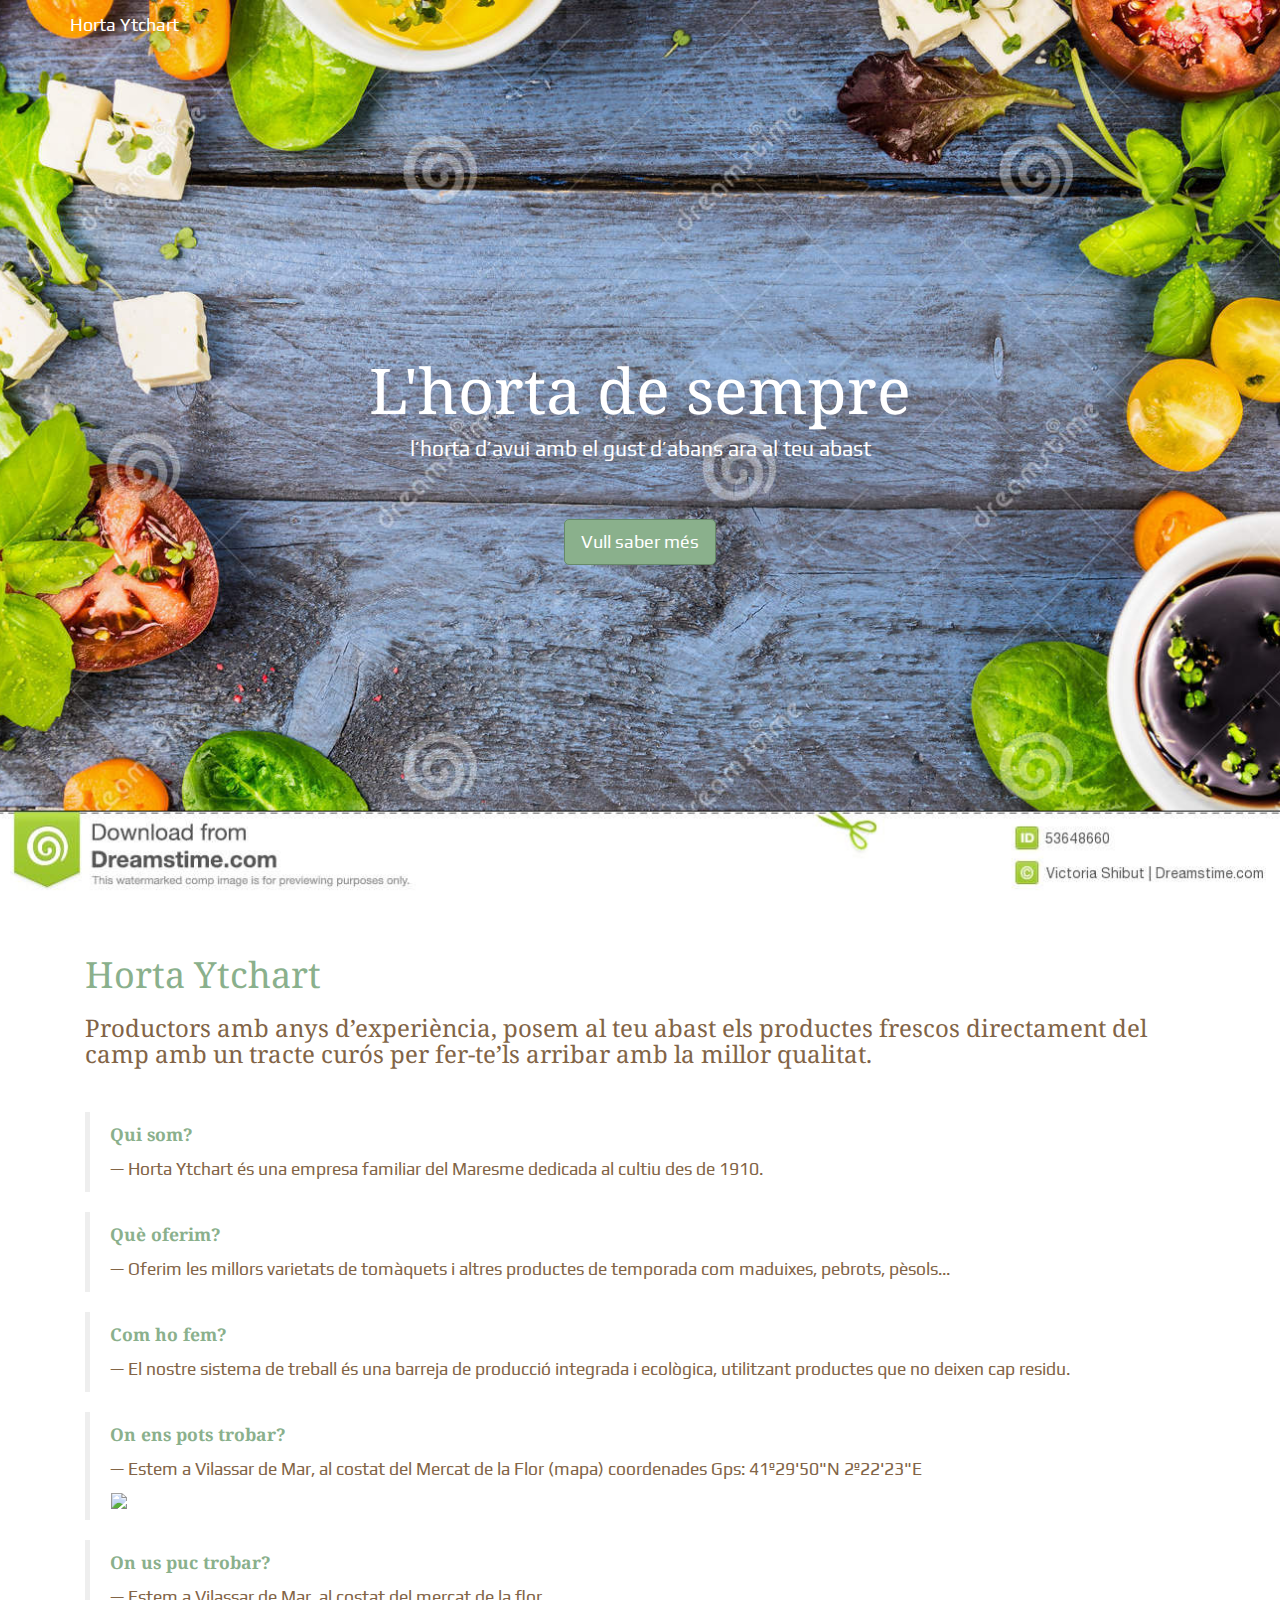
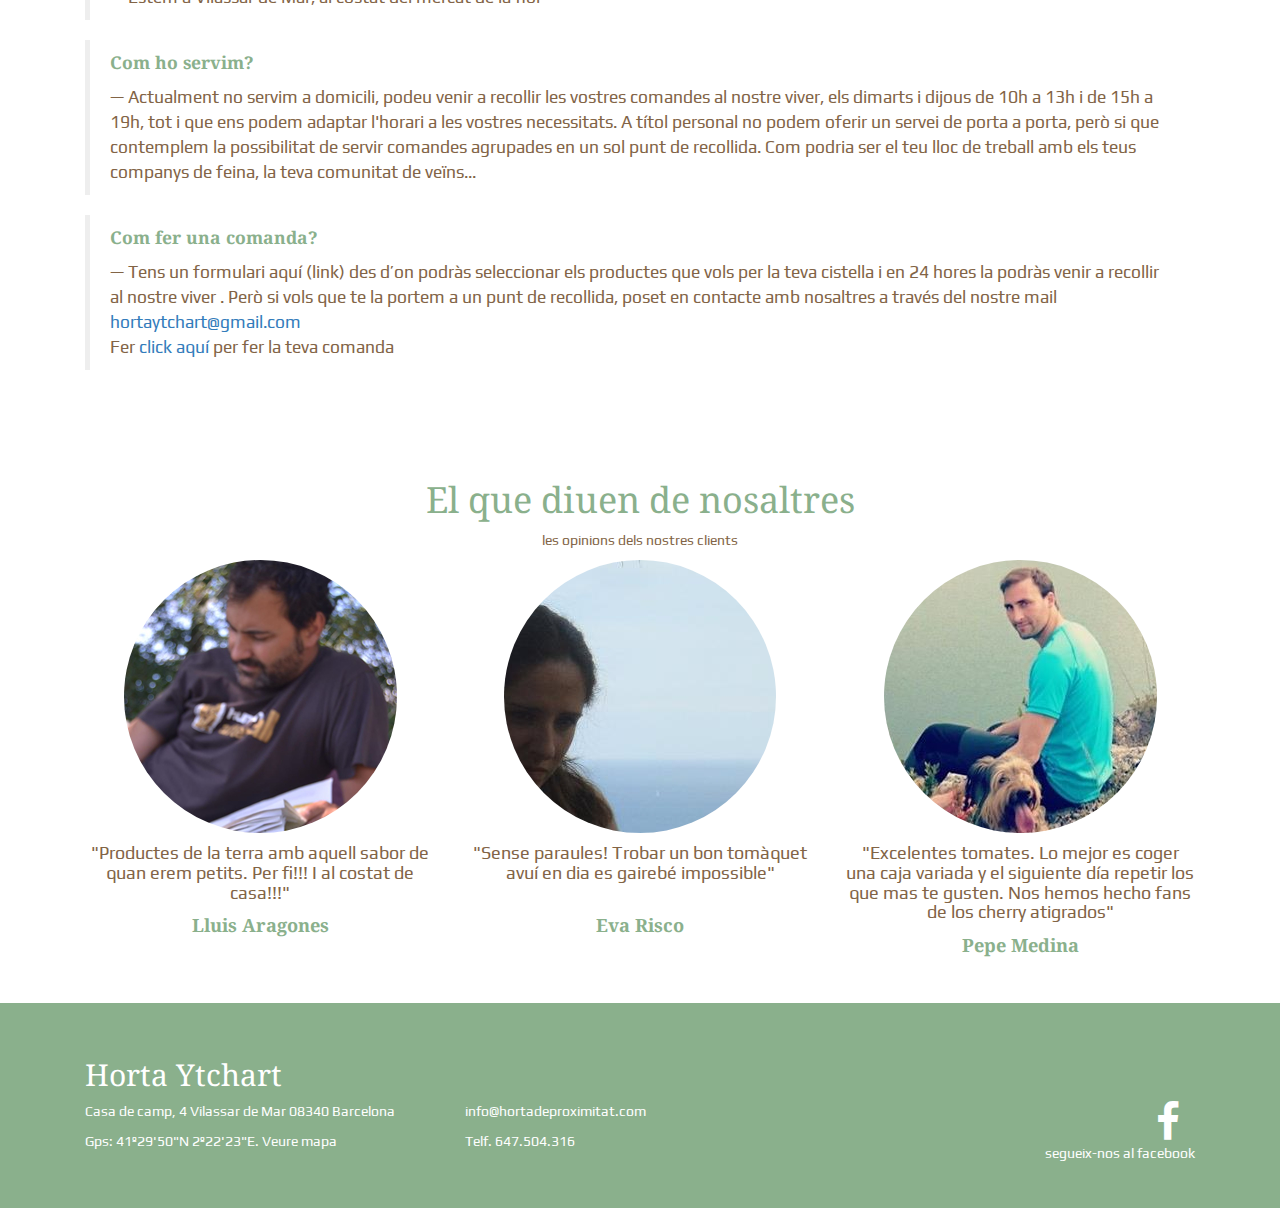
==== foto2.html @ 1adc4cdc "versio idem formulari" ====
<!DOCTYPE html>
<html>
    
    <head>
        <meta charset="utf-8">
        <meta name="viewport" content="width=device-width, initial-scale=1">
        <script type="text/javascript" src="http://cdnjs.cloudflare.com/ajax/libs/jquery/2.0.3/jquery.min.js"></script>
        <script type="text/javascript" src="http://netdna.bootstrapcdn.com/bootstrap/3.3.2/js/bootstrap.min.js"></script>
        <link href='http://fonts.googleapis.com/css?family=Droid+Serif:400,700' rel='stylesheet' type='text/css'>
        <link href='http://fonts.googleapis.com/css?family=Play' rel='stylesheet' type='text/css'>
        <link href="http://cdnjs.cloudflare.com/ajax/libs/font-awesome/4.3.0/css/font-awesome.min.css"
        rel="stylesheet" type="text/css">
        <link rel="stylesheet" href="index.css">
        <title>Horta Ytchart. Horta de proximitat</title>
    </head>
    
    <body>
        <div class="cover">
            <div class="navbar">
                <div class="container">
                    <div class="navbar-header">
                        <button type="button" class="navbar-toggle" data-toggle="collapse" data-target="#navbar-ex-collapse">
                            <span class="sr-only">Toggle navigation</span>
                            <span class="icon-bar"></span>
                            <span class="icon-bar"></span>
                            <span class="icon-bar"></span>
                        </button>
                        <a class="navbar-brand" href="#"><span>Horta Ytchart</span></a>
                    </div>
<!--                    <div class="collapse navbar-collapse" id="navbar-ex-collapse">
                        <ul class="nav navbar-nav navbar-right">
                            <li class="active">
                                <a href="#">Home</a>
                            </li>
                            <li>
                                <a href="#">Contacts</a>
                            </li>
                        </ul>
                    </div>-->
                </div>
            </div>
            <div class="cover-image" style="background-image : url('images/stock2.jpg')"></div>
            <div class="container">
                <div class="row">
                    <div class="col-md-12 text-center">
                        <h1 class="text-inverse">L'horta de sempre</h1>
                        <p class="text-inverse"> l’horta d’avui amb el gust d’abans ara al teu abast</p>
                        <br>
                        <br>
                        <a class="btn btn-lg btn-primary" href="#intro">Vull saber més</a>
                    </div>
                </div>
            </div>
        </div>
        <div class="section">
            <div class="container">
                <div class="row">
                    <div class="col-md-12" id="intro">
                        <h1 class="text-primary">Horta Ytchart</h1>
                        <h3 class="text-secondary">Productors amb anys d’experiència, posem al teu abast els productes frescos directament del camp amb un tracte curós per fer-te’ls arribar amb la millor qualitat.</h3>
                    </div>
                </div>
                <div class="row">
                    <div class="col-md-12">
                        <blockquote>
                            <p class="text-primary">Qui som?</p>
                            <footer class="text-secondary">Horta Ytchart és una empresa familiar del Maresme dedicada al cultiu des de 1910.</footer>
                        </blockquote>
                        <blockquote>
                            <p class="text-primary">Què oferim?</p>
                            <footer class="text-secondary">Oferim les millors varietats de tomàquets i altres productes  de temporada com maduixes, pebrots, pèsols...</footer>
                        </blockquote>
                        <blockquote>
                            <p class="text-primary">Com ho fem?</p>
                            <footer class="text-secondary">El nostre sistema de treball és una barreja de producció integrada i ecològica, utilitzant productes que no deixen cap residu.</footer>
                        </blockquote>
                        <blockquote>
                            <p class="text-primary">On ens pots trobar?</p>
                            <footer class="text-secondary">Estem a Vilassar de Mar, al costat del Mercat de la Flor (mapa)
                                coordenades Gps: 41º29'50"N 2º22'23"E</footer>
                            <p></p>
                            <p><img class="img-responsive img-border" src="http://maps.googleapis.com/maps/api/staticmap?center=41.4973226,2.3751155&size=500x150&zoom=15&sensor=false&markers=color:green%7C41.497071, 2.372782"></p>
                        </blockquote>
                        <blockquote>
                            <p class="text-primary">On us puc trobar?</p>
                            <footer class="text-secondary">Estem a Vilassar de Mar, al costat del mercat de la flor</footer>
                        </blockquote>
                        <blockquote>
                            <p class="text-primary">Com ho servim?</p>
                            <footer class="text-secondary">Actualment no servim a domicili, podeu venir a recollir les vostres comandes al nostre viver, els dimarts i dijous de 10h a 13h i de 15h a 19h, tot i que ens podem adaptar l'horari a les vostres necessitats.
                            A títol personal no podem oferir un servei de porta a porta, però si que contemplem la possibilitat de servir comandes agrupades en un sol punt de recollida. Com podria ser el teu lloc de treball amb els teus companys de feina, la teva comunitat de veïns...</footer>
                        </blockquote>
                        <blockquote>
                            <p class="text-primary">Com fer una comanda?</p>
                            <footer class="text-secondary">Tens un formulari aquí (link) des d’on podràs seleccionar els productes que vols per la teva cistella i en 24 hores la podràs venir a recollir al nostre viver . Però si  vols que te la portem a un punt de recollida, poset en contacte amb nosaltres a través del nostre mail <a href="mailto:hortaytchart@gmail.com">hortaytchart@gmail.com</a><br />
                                    Fer <a href="https://docs.google.com/forms/d/1Q_GiZpK_ImVSMBXjzvRGaan6HupAAx76veRMkPKtUK0/viewform?c=0&w=1&usp=mail_form_link">click aquí</a> per fer la teva comanda</footer>
                        </blockquote>
                    </div>
                </div>
            </div>
        </div>
        <div class="section">
            <div class="container">
                <div class="row">
                    <div class="col-md-12">
                        <h1 class="text-center text-primary">El que diuen de nosaltres</h1>
                        <p class="text-center">les opinions dels nostres clients</p>
                    </div>
                    <div class="col-md-4">
                        <img src="images\la.jpg" class="center-block img-circle img-responsive">
                        <h4 class="text-center text-opinio">"Productes de la terra amb aquell sabor de quan erem petits. Per fi!!!
                            I al costat de casa!!!"</h4>
                        <p class="text-center text-info">Lluis Aragones</p>
                    </div>
                    <div class="col-md-4">
                        <img src="images\er.jpg" class="center-block img-circle img-responsive">
                        <h4 class="text-center text-opinio">"Sense paraules! Trobar un bon tomàquet avuí en dia es gairebé impossible"
                            <br>
                            <br>
                        </h4>
                        <p class="text-center text-info">Eva Risco</p>
                    </div>
                    <div class="col-md-4">
                        <img src="images\pm.jpg" class="center-block img-circle img-responsive">
                        <h4 class="text-center text-opinio">"Excelentes tomates. Lo mejor es coger una caja variada y el siguiente
                            día repetir los que mas te gusten. Nos hemos hecho fans de los cherry atigrados"</h4>
                        <p class="text-center text-info">Pepe Medina</p>
                    </div>
                </div>
            </div>
        </div>
        <footer class="section section-primary">
            <div class="container">
                <div class="row">
                    <div class="col-sm-4">
                        <h2 class="text-inverse">Horta Ytchart</h2>
                        <p class="text-inverse">Casa de camp, 4&nbsp;Vilassar de Mar 08340 Barcelona</p>
                        <p class="text-inverse">Gps: 41º29'50"N 2º22'23"E. <a href="" class="text-inverse">Veure mapa</a></p>
                    </div>
                    <div class="col-sm-4">
                        <h2>&nbsp;</h2>
                        <p class="text-inverse">info@hortadeproximitat.com</p>
                        <p class="text-inverse">Telf. 647.504.316</p>
                    </div>
                    <div class="col-sm-4">
                        <h2>&nbsp;</h2>
                        <div class="row">
                            <div class="col-md-12 text-right">
                                <a href="https://www.facebook.com/pages/Horta-Ytchart/470216849785075"><i class="fa fa-3x fa-fw fa-facebook text-inverse"></i></a>
                                <p class="text-inverse">segueix-nos al facebook</p>
                            </div>
                        </div>
                    </div>
                </div>
            </div>
        </footer>
    </body>

</html>
---- index.css ----
@import url("https://fonts.googleapis.com/css?family=Lato|Lato");
/*!
 * Default theme for Pingendo 
 * Homepage: http://pingendo.com  
 * Copyright 2015 Pingendo 
 * Licensed under MIT 
 * Based on Bootstrap v3.3.4
*/
/* Add custom CSS classes here 
 * 
 * img {
 *   box-shadow : 0px 0px 10px black !important;
 * }
*/
/*! normalize.css v3.0.2 | MIT License | git.io/normalize */
html {
  font-family: sans-serif;
  -ms-text-size-adjust: 100%;
  -webkit-text-size-adjust: 100%;
}
body {
  margin: 0;
}
article,
aside,
details,
figcaption,
figure,
footer,
header,
hgroup,
main,
menu,
nav,
section,
summary {
  display: block;
}
audio,
canvas,
progress,
video {
  display: inline-block;
  vertical-align: baseline;
}
audio:not([controls]) {
  display: none;
  height: 0;
}
[hidden],
template {
  display: none;
}
a {
  background-color: transparent;
}
a:active,
a:hover {
  outline: 0;
}
abbr[title] {
  border-bottom: 1px dotted;
}
b,
strong {
  font-weight: bold;
}
dfn {
  font-style: italic;
}
h1 {
  font-size: 2em;
  margin: 0.67em 0;
}
mark {
  background: #ff0;
  color: #000;
}
small {
  font-size: 80%;
}
sub,
sup {
  font-size: 75%;
  line-height: 0;
  position: relative;
  vertical-align: baseline;
}
sup {
  top: -0.5em;
}
sub {
  bottom: -0.25em;
}
img {
  border: 0;
}
svg:not(:root) {
  overflow: hidden;
}
figure {
  margin: 1em 40px;
}
hr {
  -moz-box-sizing: content-box;
  box-sizing: content-box;
  height: 0;
}
pre {
  overflow: auto;
}
code,
kbd,
pre,
samp {
  font-family: monospace, monospace;
  font-size: 1em;
}
button,
input,
optgroup,
select,
textarea {
  color: inherit;
  font: inherit;
  margin: 0;
}
button {
  overflow: visible;
}
button,
select {
  text-transform: none;
}
button,
html input[type="button"],
input[type="reset"],
input[type="submit"] {
  -webkit-appearance: button;
  cursor: pointer;
}
button[disabled],
html input[disabled] {
  cursor: default;
}
button::-moz-focus-inner,
input::-moz-focus-inner {
  border: 0;
  padding: 0;
}
input {
  line-height: normal;
}
input[type="checkbox"],
input[type="radio"] {
  box-sizing: border-box;
  padding: 0;
}
input[type="number"]::-webkit-inner-spin-button,
input[type="number"]::-webkit-outer-spin-button {
  height: auto;
}
input[type="search"] {
  -webkit-appearance: textfield;
  -moz-box-sizing: content-box;
  -webkit-box-sizing: content-box;
  box-sizing: content-box;
}
input[type="search"]::-webkit-search-cancel-button,
input[type="search"]::-webkit-search-decoration {
  -webkit-appearance: none;
}
fieldset {
  border: 1px solid #c0c0c0;
  margin: 0 2px;
  padding: 0.35em 0.625em 0.75em;
}
legend {
  border: 0;
  padding: 0;
}
textarea {
  overflow: auto;
}
optgroup {
  font-weight: bold;
}
table {
  border-collapse: collapse;
  border-spacing: 0;
}
td,
th {
  padding: 0;
}
/*! Source: https://github.com/h5bp/html5-boilerplate/blob/master/src/css/main.css */
@media print {
  *,
  *:before,
  *:after {
    background: transparent !important;
    color: #000 !important;
    box-shadow: none !important;
    text-shadow: none !important;
  }
  a,
  a:visited {
    text-decoration: underline;
  }
  a[href]:after {
    content: " (" attr(href) ")";
  }
  abbr[title]:after {
    content: " (" attr(title) ")";
  }
  a[href^="#"]:after,
  a[href^="javascript:"]:after {
    content: "";
  }
  pre,
  blockquote {
    border: 1px solid #999;
    page-break-inside: avoid;
  }
  thead {
    display: table-header-group;
  }
  tr,
  img {
    page-break-inside: avoid;
  }
  img {
    max-width: 100% !important;
  }
  p,
  h2,
  h3 {
    orphans: 3;
    widows: 3;
  }
  h2,
  h3 {
    page-break-after: avoid;
  }
  select {
    background: #fff !important;
  }
  .navbar {
    display: none;
  }
  .btn > .caret,
  .dropup > .btn > .caret {
    border-top-color: #000 !important;
  }
  .label {
    border: 1px solid #000;
  }
  .table {
    border-collapse: collapse !important;
  }
  .table td,
  .table th {
    background-color: #fff !important;
  }
  .table-bordered th,
  .table-bordered td {
    border: 1px solid #ddd !important;
  }
}
@font-face {
  font-family: 'Glyphicons Halflings';
  src: url('../fonts/glyphicons-halflings-regular.eot');
  src: url('../fonts/glyphicons-halflings-regular.eot?#iefix') format('embedded-opentype'), url('../fonts/glyphicons-halflings-regular.woff2') format('woff2'), url('../fonts/glyphicons-halflings-regular.woff') format('woff'), url('../fonts/glyphicons-halflings-regular.ttf') format('truetype'), url('../fonts/glyphicons-halflings-regular.svg#glyphicons_halflingsregular') format('svg');
}
.glyphicon {
  position: relative;
  top: 1px;
  display: inline-block;
  font-family: 'Glyphicons Halflings';
  font-style: normal;
  font-weight: normal;
  line-height: 1;
  -webkit-font-smoothing: antialiased;
  -moz-osx-font-smoothing: grayscale;
}
.glyphicon-asterisk:before {
  content: "\2a";
}
.glyphicon-plus:before {
  content: "\2b";
}
.glyphicon-euro:before,
.glyphicon-eur:before {
  content: "\20ac";
}
.glyphicon-minus:before {
  content: "\2212";
}
.glyphicon-cloud:before {
  content: "\2601";
}
.glyphicon-envelope:before {
  content: "\2709";
}
.glyphicon-pencil:before {
  content: "\270f";
}
.glyphicon-glass:before {
  content: "\e001";
}
.glyphicon-music:before {
  content: "\e002";
}
.glyphicon-search:before {
  content: "\e003";
}
.glyphicon-heart:before {
  content: "\e005";
}
.glyphicon-star:before {
  content: "\e006";
}
.glyphicon-star-empty:before {
  content: "\e007";
}
.glyphicon-user:before {
  content: "\e008";
}
.glyphicon-film:before {
  content: "\e009";
}
.glyphicon-th-large:before {
  content: "\e010";
}
.glyphicon-th:before {
  content: "\e011";
}
.glyphicon-th-list:before {
  content: "\e012";
}
.glyphicon-ok:before {
  content: "\e013";
}
.glyphicon-remove:before {
  content: "\e014";
}
.glyphicon-zoom-in:before {
  content: "\e015";
}
.glyphicon-zoom-out:before {
  content: "\e016";
}
.glyphicon-off:before {
  content: "\e017";
}
.glyphicon-signal:before {
  content: "\e018";
}
.glyphicon-cog:before {
  content: "\e019";
}
.glyphicon-trash:before {
  content: "\e020";
}
.glyphicon-home:before {
  content: "\e021";
}
.glyphicon-file:before {
  content: "\e022";
}
.glyphicon-time:before {
  content: "\e023";
}
.glyphicon-road:before {
  content: "\e024";
}
.glyphicon-download-alt:before {
  content: "\e025";
}
.glyphicon-download:before {
  content: "\e026";
}
.glyphicon-upload:before {
  content: "\e027";
}
.glyphicon-inbox:before {
  content: "\e028";
}
.glyphicon-play-circle:before {
  content: "\e029";
}
.glyphicon-repeat:before {
  content: "\e030";
}
.glyphicon-refresh:before {
  content: "\e031";
}
.glyphicon-list-alt:before {
  content: "\e032";
}
.glyphicon-lock:before {
  content: "\e033";
}
.glyphicon-flag:before {
  content: "\e034";
}
.glyphicon-headphones:before {
  content: "\e035";
}
.glyphicon-volume-off:before {
  content: "\e036";
}
.glyphicon-volume-down:before {
  content: "\e037";
}
.glyphicon-volume-up:before {
  content: "\e038";
}
.glyphicon-qrcode:before {
  content: "\e039";
}
.glyphicon-barcode:before {
  content: "\e040";
}
.glyphicon-tag:before {
  content: "\e041";
}
.glyphicon-tags:before {
  content: "\e042";
}
.glyphicon-book:before {
  content: "\e043";
}
.glyphicon-bookmark:before {
  content: "\e044";
}
.glyphicon-print:before {
  content: "\e045";
}
.glyphicon-camera:before {
  content: "\e046";
}
.glyphicon-font:before {
  content: "\e047";
}
.glyphicon-bold:before {
  content: "\e048";
}
.glyphicon-italic:before {
  content: "\e049";
}
.glyphicon-text-height:before {
  content: "\e050";
}
.glyphicon-text-width:before {
  content: "\e051";
}
.glyphicon-align-left:before {
  content: "\e052";
}
.glyphicon-align-center:before {
  content: "\e053";
}
.glyphicon-align-right:before {
  content: "\e054";
}
.glyphicon-align-justify:before {
  content: "\e055";
}
.glyphicon-list:before {
  content: "\e056";
}
.glyphicon-indent-left:before {
  content: "\e057";
}
.glyphicon-indent-right:before {
  content: "\e058";
}
.glyphicon-facetime-video:before {
  content: "\e059";
}
.glyphicon-picture:before {
  content: "\e060";
}
.glyphicon-map-marker:before {
  content: "\e062";
}
.glyphicon-adjust:before {
  content: "\e063";
}
.glyphicon-tint:before {
  content: "\e064";
}
.glyphicon-edit:before {
  content: "\e065";
}
.glyphicon-share:before {
  content: "\e066";
}
.glyphicon-check:before {
  content: "\e067";
}
.glyphicon-move:before {
  content: "\e068";
}
.glyphicon-step-backward:before {
  content: "\e069";
}
.glyphicon-fast-backward:before {
  content: "\e070";
}
.glyphicon-backward:before {
  content: "\e071";
}
.glyphicon-play:before {
  content: "\e072";
}
.glyphicon-pause:before {
  content: "\e073";
}
.glyphicon-stop:before {
  content: "\e074";
}
.glyphicon-forward:before {
  content: "\e075";
}
.glyphicon-fast-forward:before {
  content: "\e076";
}
.glyphicon-step-forward:before {
  content: "\e077";
}
.glyphicon-eject:before {
  content: "\e078";
}
.glyphicon-chevron-left:before {
  content: "\e079";
}
.glyphicon-chevron-right:before {
  content: "\e080";
}
.glyphicon-plus-sign:before {
  content: "\e081";
}
.glyphicon-minus-sign:before {
  content: "\e082";
}
.glyphicon-remove-sign:before {
  content: "\e083";
}
.glyphicon-ok-sign:before {
  content: "\e084";
}
.glyphicon-question-sign:before {
  content: "\e085";
}
.glyphicon-info-sign:before {
  content: "\e086";
}
.glyphicon-screenshot:before {
  content: "\e087";
}
.glyphicon-remove-circle:before {
  content: "\e088";
}
.glyphicon-ok-circle:before {
  content: "\e089";
}
.glyphicon-ban-circle:before {
  content: "\e090";
}
.glyphicon-arrow-left:before {
  content: "\e091";
}
.glyphicon-arrow-right:before {
  content: "\e092";
}
.glyphicon-arrow-up:before {
  content: "\e093";
}
.glyphicon-arrow-down:before {
  content: "\e094";
}
.glyphicon-share-alt:before {
  content: "\e095";
}
.glyphicon-resize-full:before {
  content: "\e096";
}
.glyphicon-resize-small:before {
  content: "\e097";
}
.glyphicon-exclamation-sign:before {
  content: "\e101";
}
.glyphicon-gift:before {
  content: "\e102";
}
.glyphicon-leaf:before {
  content: "\e103";
}
.glyphicon-fire:before {
  content: "\e104";
}
.glyphicon-eye-open:before {
  content: "\e105";
}
.glyphicon-eye-close:before {
  content: "\e106";
}
.glyphicon-warning-sign:before {
  content: "\e107";
}
.glyphicon-plane:before {
  content: "\e108";
}
.glyphicon-calendar:before {
  content: "\e109";
}
.glyphicon-random:before {
  content: "\e110";
}
.glyphicon-comment:before {
  content: "\e111";
}
.glyphicon-magnet:before {
  content: "\e112";
}
.glyphicon-chevron-up:before {
  content: "\e113";
}
.glyphicon-chevron-down:before {
  content: "\e114";
}
.glyphicon-retweet:before {
  content: "\e115";
}
.glyphicon-shopping-cart:before {
  content: "\e116";
}
.glyphicon-folder-close:before {
  content: "\e117";
}
.glyphicon-folder-open:before {
  content: "\e118";
}
.glyphicon-resize-vertical:before {
  content: "\e119";
}
.glyphicon-resize-horizontal:before {
  content: "\e120";
}
.glyphicon-hdd:before {
  content: "\e121";
}
.glyphicon-bullhorn:before {
  content: "\e122";
}
.glyphicon-bell:before {
  content: "\e123";
}
.glyphicon-certificate:before {
  content: "\e124";
}
.glyphicon-thumbs-up:before {
  content: "\e125";
}
.glyphicon-thumbs-down:before {
  content: "\e126";
}
.glyphicon-hand-right:before {
  content: "\e127";
}
.glyphicon-hand-left:before {
  content: "\e128";
}
.glyphicon-hand-up:before {
  content: "\e129";
}
.glyphicon-hand-down:before {
  content: "\e130";
}
.glyphicon-circle-arrow-right:before {
  content: "\e131";
}
.glyphicon-circle-arrow-left:before {
  content: "\e132";
}
.glyphicon-circle-arrow-up:before {
  content: "\e133";
}
.glyphicon-circle-arrow-down:before {
  content: "\e134";
}
.glyphicon-globe:before {
  content: "\e135";
}
.glyphicon-wrench:before {
  content: "\e136";
}
.glyphicon-tasks:before {
  content: "\e137";
}
.glyphicon-filter:before {
  content: "\e138";
}
.glyphicon-briefcase:before {
  content: "\e139";
}
.glyphicon-fullscreen:before {
  content: "\e140";
}
.glyphicon-dashboard:before {
  content: "\e141";
}
.glyphicon-paperclip:before {
  content: "\e142";
}
.glyphicon-heart-empty:before {
  content: "\e143";
}
.glyphicon-link:before {
  content: "\e144";
}
.glyphicon-phone:before {
  content: "\e145";
}
.glyphicon-pushpin:before {
  content: "\e146";
}
.glyphicon-usd:before {
  content: "\e148";
}
.glyphicon-gbp:before {
  content: "\e149";
}
.glyphicon-sort:before {
  content: "\e150";
}
.glyphicon-sort-by-alphabet:before {
  content: "\e151";
}
.glyphicon-sort-by-alphabet-alt:before {
  content: "\e152";
}
.glyphicon-sort-by-order:before {
  content: "\e153";
}
.glyphicon-sort-by-order-alt:before {
  content: "\e154";
}
.glyphicon-sort-by-attributes:before {
  content: "\e155";
}
.glyphicon-sort-by-attributes-alt:before {
  content: "\e156";
}
.glyphicon-unchecked:before {
  content: "\e157";
}
.glyphicon-expand:before {
  content: "\e158";
}
.glyphicon-collapse-down:before {
  content: "\e159";
}
.glyphicon-collapse-up:before {
  content: "\e160";
}
.glyphicon-log-in:before {
  content: "\e161";
}
.glyphicon-flash:before {
  content: "\e162";
}
.glyphicon-log-out:before {
  content: "\e163";
}
.glyphicon-new-window:before {
  content: "\e164";
}
.glyphicon-record:before {
  content: "\e165";
}
.glyphicon-save:before {
  content: "\e166";
}
.glyphicon-open:before {
  content: "\e167";
}
.glyphicon-saved:before {
  content: "\e168";
}
.glyphicon-import:before {
  content: "\e169";
}
.glyphicon-export:before {
  content: "\e170";
}
.glyphicon-send:before {
  content: "\e171";
}
.glyphicon-floppy-disk:before {
  content: "\e172";
}
.glyphicon-floppy-saved:before {
  content: "\e173";
}
.glyphicon-floppy-remove:before {
  content: "\e174";
}
.glyphicon-floppy-save:before {
  content: "\e175";
}
.glyphicon-floppy-open:before {
  content: "\e176";
}
.glyphicon-credit-card:before {
  content: "\e177";
}
.glyphicon-transfer:before {
  content: "\e178";
}
.glyphicon-cutlery:before {
  content: "\e179";
}
.glyphicon-header:before {
  content: "\e180";
}
.glyphicon-compressed:before {
  content: "\e181";
}
.glyphicon-earphone:before {
  content: "\e182";
}
.glyphicon-phone-alt:before {
  content: "\e183";
}
.glyphicon-tower:before {
  content: "\e184";
}
.glyphicon-stats:before {
  content: "\e185";
}
.glyphicon-sd-video:before {
  content: "\e186";
}
.glyphicon-hd-video:before {
  content: "\e187";
}
.glyphicon-subtitles:before {
  content: "\e188";
}
.glyphicon-sound-stereo:before {
  content: "\e189";
}
.glyphicon-sound-dolby:before {
  content: "\e190";
}
.glyphicon-sound-5-1:before {
  content: "\e191";
}
.glyphicon-sound-6-1:before {
  content: "\e192";
}
.glyphicon-sound-7-1:before {
  content: "\e193";
}
.glyphicon-copyright-mark:before {
  content: "\e194";
}
.glyphicon-registration-mark:before {
  content: "\e195";
}
.glyphicon-cloud-download:before {
  content: "\e197";
}
.glyphicon-cloud-upload:before {
  content: "\e198";
}
.glyphicon-tree-conifer:before {
  content: "\e199";
}
.glyphicon-tree-deciduous:before {
  content: "\e200";
}
.glyphicon-cd:before {
  content: "\e201";
}
.glyphicon-save-file:before {
  content: "\e202";
}
.glyphicon-open-file:before {
  content: "\e203";
}
.glyphicon-level-up:before {
  content: "\e204";
}
.glyphicon-copy:before {
  content: "\e205";
}
.glyphicon-paste:before {
  content: "\e206";
}
.glyphicon-alert:before {
  content: "\e209";
}
.glyphicon-equalizer:before {
  content: "\e210";
}
.glyphicon-king:before {
  content: "\e211";
}
.glyphicon-queen:before {
  content: "\e212";
}
.glyphicon-pawn:before {
  content: "\e213";
}
.glyphicon-bishop:before {
  content: "\e214";
}
.glyphicon-knight:before {
  content: "\e215";
}
.glyphicon-baby-formula:before {
  content: "\e216";
}
.glyphicon-tent:before {
  content: "\26fa";
}
.glyphicon-blackboard:before {
  content: "\e218";
}
.glyphicon-bed:before {
  content: "\e219";
}
.glyphicon-apple:before {
  content: "\f8ff";
}
.glyphicon-erase:before {
  content: "\e221";
}
.glyphicon-hourglass:before {
  content: "\231b";
}
.glyphicon-lamp:before {
  content: "\e223";
}
.glyphicon-duplicate:before {
  content: "\e224";
}
.glyphicon-piggy-bank:before {
  content: "\e225";
}
.glyphicon-scissors:before {
  content: "\e226";
}
.glyphicon-bitcoin:before {
  content: "\e227";
}
.glyphicon-btc:before {
  content: "\e227";
}
.glyphicon-xbt:before {
  content: "\e227";
}
.glyphicon-yen:before {
  content: "\00a5";
}
.glyphicon-jpy:before {
  content: "\00a5";
}
.glyphicon-ruble:before {
  content: "\20bd";
}
.glyphicon-rub:before {
  content: "\20bd";
}
.glyphicon-scale:before {
  content: "\e230";
}
.glyphicon-ice-lolly:before {
  content: "\e231";
}
.glyphicon-ice-lolly-tasted:before {
  content: "\e232";
}
.glyphicon-education:before {
  content: "\e233";
}
.glyphicon-option-horizontal:before {
  content: "\e234";
}
.glyphicon-option-vertical:before {
  content: "\e235";
}
.glyphicon-menu-hamburger:before {
  content: "\e236";
}
.glyphicon-modal-window:before {
  content: "\e237";
}
.glyphicon-oil:before {
  content: "\e238";
}
.glyphicon-grain:before {
  content: "\e239";
}
.glyphicon-sunglasses:before {
  content: "\e240";
}
.glyphicon-text-size:before {
  content: "\e241";
}
.glyphicon-text-color:before {
  content: "\e242";
}
.glyphicon-text-background:before {
  content: "\e243";
}
.glyphicon-object-align-top:before {
  content: "\e244";
}
.glyphicon-object-align-bottom:before {
  content: "\e245";
}
.glyphicon-object-align-horizontal:before {
  content: "\e246";
}
.glyphicon-object-align-left:before {
  content: "\e247";
}
.glyphicon-object-align-vertical:before {
  content: "\e248";
}
.glyphicon-object-align-right:before {
  content: "\e249";
}
.glyphicon-triangle-right:before {
  content: "\e250";
}
.glyphicon-triangle-left:before {
  content: "\e251";
}
.glyphicon-triangle-bottom:before {
  content: "\e252";
}
.glyphicon-triangle-top:before {
  content: "\e253";
}
.glyphicon-console:before {
  content: "\e254";
}
.glyphicon-superscript:before {
  content: "\e255";
}
.glyphicon-subscript:before {
  content: "\e256";
}
.glyphicon-menu-left:before {
  content: "\e257";
}
.glyphicon-menu-right:before {
  content: "\e258";
}
.glyphicon-menu-down:before {
  content: "\e259";
}
.glyphicon-menu-up:before {
  content: "\e260";
}
* {
  -webkit-box-sizing: border-box;
  -moz-box-sizing: border-box;
  box-sizing: border-box;
}
*:before,
*:after {
  -webkit-box-sizing: border-box;
  -moz-box-sizing: border-box;
  box-sizing: border-box;
}
html {
  font-size: 10px;
  -webkit-tap-highlight-color: rgba(0, 0, 0, 0);
}
body {
  font-family: 'Play';
  font-size: 14px;
  line-height: 1.42857143;
  color: rgb(130,100,70);
  background-color: #ffffff;
}
input,
button,
select,
textarea {
  font-family: inherit;
  font-size: inherit;
  line-height: inherit;
}
a {
  color: #337cbb;
  text-decoration: none;
}
a:hover,
a:focus {
  color: rgb(138,176,140);
  text-decoration: underline;
}
a:focus {
  outline: thin dotted;
  outline: 5px auto -webkit-focus-ring-color;
  outline-offset: -2px;
}
figure {
  margin: 0;
}
img {
  vertical-align: middle;
}
.img-responsive,
.thumbnail > img,
.thumbnail a > img,
.carousel-inner > .item > img,
.carousel-inner > .item > a > img {
  display: block;
  max-width: 100%;
  height: auto;
}
.img-rounded {
  border-radius: 5px;
}
.img-thumbnail {
  padding: 4px;
  line-height: 1.42857143;
  background-color: #ffffff;
  border: 1px solid #dddddd;
  border-radius: 4px;
  -webkit-transition: all 0.2s ease-in-out;
  -o-transition: all 0.2s ease-in-out;
  transition: all 0.2s ease-in-out;
  display: inline-block;
  max-width: 100%;
  height: auto;
}
.img-circle {
  border-radius: 50%;
}
hr {
  margin-top: 20px;
  margin-bottom: 20px;
  border: 0;
  border-top: 1px solid #eeeeee;
}
.sr-only {
  position: absolute;
  width: 1px;
  height: 1px;
  margin: -1px;
  padding: 0;
  overflow: hidden;
  clip: rect(0, 0, 0, 0);
  border: 0;
}
.sr-only-focusable:active,
.sr-only-focusable:focus {
  position: static;
  width: auto;
  height: auto;
  margin: 0;
  overflow: visible;
  clip: auto;
}
[role="button"] {
  cursor: pointer;
}
h1,
h2,
h3,
h4,
h5,
h6,
.h1,
.h2,
.h3,
.h4,
.h5,
.h6 {
  font-family: 'Droid Serif';
  font-weight: 400;
  line-height: 1.1;
  color: inherit;
}
h1 small,
h2 small,
h3 small,
h4 small,
h5 small,
h6 small,
.h1 small,
.h2 small,
.h3 small,
.h4 small,
.h5 small,
.h6 small,
h1 .small,
h2 .small,
h3 .small,
h4 .small,
h5 .small,
h6 .small,
.h1 .small,
.h2 .small,
.h3 .small,
.h4 .small,
.h5 .small,
.h6 .small {
  font-weight: normal;
  line-height: 1;
  color: #777777;
}
h1,
.h1,
h2,
.h2,
h3,
.h3 {
  margin-top: 20px;
  margin-bottom: 10px;
}
h1 small,
.h1 small,
h2 small,
.h2 small,
h3 small,
.h3 small,
h1 .small,
.h1 .small,
h2 .small,
.h2 .small,
h3 .small,
.h3 .small {
  font-size: 65%;
}
h4,
.h4,
h5,
.h5,
h6,
.h6 {
  margin-top: 10px;
  margin-bottom: 10px;
}
h4 small,
.h4 small,
h5 small,
.h5 small,
h6 small,
.h6 small,
h4 .small,
.h4 .small,
h5 .small,
.h5 .small,
h6 .small,
.h6 .small {
  font-size: 75%;
}
h1,
.h1 {
  font-size: 36px;
}
h2,
.h2 {
  font-size: 30px;
}
h3,
.h3 {
  font-size: 24px;
}
h4,
.h4 {
  font-size: 18px;
}
h5,
.h5 {
  font-size: 14px;
}
h6,
.h6 {
  font-size: 12px;
}
p {
  margin: 0 0 10px;
}
.lead {
  margin-bottom: 20px;
  font-size: 16px;
  font-weight: 300;
  line-height: 1.4;
}
@media (min-width: 768px) {
  .lead {
    font-size: 21px;
  }
}
small,
.small {
  font-size: 85%;
}
mark,
.mark {
  background-color: #f8d9ac;
  padding: .2em;
}
.text-left {
  text-align: left;
}
.text-right {
  text-align: right;
}
.text-center {
  text-align: center;
}
.text-justify {
  text-align: justify;
}
.text-nowrap {
  white-space: nowrap;
}
.text-lowercase {
  text-transform: lowercase;
}
.text-uppercase {
  text-transform: uppercase;
}
.text-capitalize {
  text-transform: capitalize;
}
.text-muted {
  color: #777777;
}
.text-primary {
  color: rgb(138,176,140);
}
a.text-primary:hover {
  color: #286193;
}
.text-secondary{
    color: rgb(130,100,70);
}
.text-success {
  color: #5cb85c;
}
a.text-success:hover {
  color: #449d44;
}

.text-opinio{
    font-family: 'Play';
}
.text-info {
  color: rgb(138,176,140);
    font-family: "Droid Serif";
    font-weight: 700;
    font-size: 130%
}
a.text-info:hover {
  color: #31b0d5;
}
.text-warning {
  color: #f0ad4e;
}
a.text-warning:hover {
  color: #ec971f;
}
.text-danger {
  color: #d9534f;
}
a.text-danger:hover {
  color: #c9302c;
}
.bg-primary {
  color: #fff;
  background-color: #337cbb;
}
a.bg-primary:hover {
  background-color: #286193;
}
.bg-success {
  background-color: #a3d7a3;
}
a.bg-success:hover {
  background-color: #80c780;
}
.bg-info {
  background-color: #b0e1ef;
}
a.bg-info:hover {
  background-color: #85d0e7;
}
.bg-warning {
  background-color: #f8d9ac;
}
a.bg-warning:hover {
  background-color: #f4c37d;
}
.bg-danger {
  background-color: #eba5a3;
}
a.bg-danger:hover {
  background-color: #e27c79;
}
.page-header {
  padding-bottom: 9px;
  margin: 40px 0 20px;
  border-bottom: 1px solid #eeeeee;
}
ul,
ol {
  margin-top: 0;
  margin-bottom: 10px;
}
ul ul,
ol ul,
ul ol,
ol ol {
  margin-bottom: 0;
}
.list-unstyled {
  padding-left: 0;
  list-style: none;
}
.list-inline {
  padding-left: 0;
  list-style: none;
  margin-left: -5px;
}
.list-inline > li {
  display: inline-block;
  padding-left: 5px;
  padding-right: 5px;
}
dl {
  margin-top: 0;
  margin-bottom: 20px;
}
dt,
dd {
  line-height: 1.42857143;
}
dt {
  font-weight: bold;
}
dd {
  margin-left: 0;
}
@media (min-width: 768px) {
  .dl-horizontal dt {
    float: left;
    width: 160px;
    clear: left;
    text-align: right;
    overflow: hidden;
    text-overflow: ellipsis;
    white-space: nowrap;
  }
  .dl-horizontal dd {
    margin-left: 180px;
  }
}
abbr[title],
abbr[data-original-title] {
  cursor: help;
  border-bottom: 1px dotted #777777;
}
.initialism {
  font-size: 90%;
  text-transform: uppercase;
}
blockquote {
  padding: 10px 20px;
  margin: 0 0 20px;
  font-size: 17.5px;
  border-left: 5px solid #eeeeee;
}
blockquote p{
    font-family: "Droid Serif";
    font-weight: 700;
}
blockquote p:last-child,
blockquote ul:last-child,
blockquote ol:last-child {
  margin-bottom: 0;
}
blockquote footer,
blockquote small,
blockquote .small {
  display: block;
  font-size: 100%;
  line-height: 1.42857143;
  color: #777777;
}
blockquote footer:before,
blockquote small:before,
blockquote .small:before {
  content: '\2014 \00A0';
}
.blockquote-reverse,
blockquote.pull-right {
  padding-right: 15px;
  padding-left: 0;
  border-right: 5px solid #eeeeee;
  border-left: 0;
  text-align: right;
}
.blockquote-reverse footer:before,
blockquote.pull-right footer:before,
.blockquote-reverse small:before,
blockquote.pull-right small:before,
.blockquote-reverse .small:before,
blockquote.pull-right .small:before {
  content: '';
}
.blockquote-reverse footer:after,
blockquote.pull-right footer:after,
.blockquote-reverse small:after,
blockquote.pull-right small:after,
.blockquote-reverse .small:after,
blockquote.pull-right .small:after {
  content: '\00A0 \2014';
}
address {
  margin-bottom: 20px;
  font-style: normal;
  line-height: 1.42857143;
}
code,
kbd,
pre,
samp {
  font-family: Menlo, Monaco, Consolas, "Courier New", monospace;
}
code {
  padding: 2px 4px;
  font-size: 90%;
  color: #c7254e;
  background-color: #f9f2f4;
  border-radius: 4px;
}
kbd {
  padding: 2px 4px;
  font-size: 90%;
  color: #ffffff;
  background-color: #333333;
  border-radius: 2px;
  box-shadow: inset 0 -1px 0 rgba(0, 0, 0, 0.25);
}
kbd kbd {
  padding: 0;
  font-size: 100%;
  font-weight: bold;
  box-shadow: none;
}
pre {
  display: block;
  padding: 9.5px;
  margin: 0 0 10px;
  font-size: 13px;
  line-height: 1.42857143;
  word-break: break-all;
  word-wrap: break-word;
  color: #333333;
  background-color: #f5f5f5;
  border: 1px solid #cccccc;
  border-radius: 4px;
}
pre code {
  padding: 0;
  font-size: inherit;
  color: inherit;
  white-space: pre-wrap;
  background-color: transparent;
  border-radius: 0;
}
.pre-scrollable {
  max-height: 340px;
  overflow-y: scroll;
}
.container {
  margin-right: auto;
  margin-left: auto;
  padding-left: 15px;
  padding-right: 15px;
}
@media (min-width: 768px) {
  .container {
    width: 750px;
  }
}
@media (min-width: 992px) {
  .container {
    width: 970px;
  }
}
@media (min-width: 1200px) {
  .container {
    width: 1170px;
  }
}
.container-fluid {
  margin-right: auto;
  margin-left: auto;
  padding-left: 15px;
  padding-right: 15px;
}
.row {
  margin-left: -15px;
  margin-right: -15px;
}
.col-xs-1, .col-sm-1, .col-md-1, .col-lg-1, .col-xs-2, .col-sm-2, .col-md-2, .col-lg-2, .col-xs-3, .col-sm-3, .col-md-3, .col-lg-3, .col-xs-4, .col-sm-4, .col-md-4, .col-lg-4, .col-xs-5, .col-sm-5, .col-md-5, .col-lg-5, .col-xs-6, .col-sm-6, .col-md-6, .col-lg-6, .col-xs-7, .col-sm-7, .col-md-7, .col-lg-7, .col-xs-8, .col-sm-8, .col-md-8, .col-lg-8, .col-xs-9, .col-sm-9, .col-md-9, .col-lg-9, .col-xs-10, .col-sm-10, .col-md-10, .col-lg-10, .col-xs-11, .col-sm-11, .col-md-11, .col-lg-11, .col-xs-12, .col-sm-12, .col-md-12, .col-lg-12 {
  position: relative;
  min-height: 1px;
  padding-left: 15px;
  padding-right: 15px;
}
.col-xs-1, .col-xs-2, .col-xs-3, .col-xs-4, .col-xs-5, .col-xs-6, .col-xs-7, .col-xs-8, .col-xs-9, .col-xs-10, .col-xs-11, .col-xs-12 {
  float: left;
}
.col-xs-12 {
  width: 100%;
}
.col-xs-11 {
  width: 91.66666667%;
}
.col-xs-10 {
  width: 83.33333333%;
}
.col-xs-9 {
  width: 75%;
}
.col-xs-8 {
  width: 66.66666667%;
}
.col-xs-7 {
  width: 58.33333333%;
}
.col-xs-6 {
  width: 50%;
}
.col-xs-5 {
  width: 41.66666667%;
}
.col-xs-4 {
  width: 33.33333333%;
}
.col-xs-3 {
  width: 25%;
}
.col-xs-2 {
  width: 16.66666667%;
}
.col-xs-1 {
  width: 8.33333333%;
}
.col-xs-pull-12 {
  right: 100%;
}
.col-xs-pull-11 {
  right: 91.66666667%;
}
.col-xs-pull-10 {
  right: 83.33333333%;
}
.col-xs-pull-9 {
  right: 75%;
}
.col-xs-pull-8 {
  right: 66.66666667%;
}
.col-xs-pull-7 {
  right: 58.33333333%;
}
.col-xs-pull-6 {
  right: 50%;
}
.col-xs-pull-5 {
  right: 41.66666667%;
}
.col-xs-pull-4 {
  right: 33.33333333%;
}
.col-xs-pull-3 {
  right: 25%;
}
.col-xs-pull-2 {
  right: 16.66666667%;
}
.col-xs-pull-1 {
  right: 8.33333333%;
}
.col-xs-pull-0 {
  right: auto;
}
.col-xs-push-12 {
  left: 100%;
}
.col-xs-push-11 {
  left: 91.66666667%;
}
.col-xs-push-10 {
  left: 83.33333333%;
}
.col-xs-push-9 {
  left: 75%;
}
.col-xs-push-8 {
  left: 66.66666667%;
}
.col-xs-push-7 {
  left: 58.33333333%;
}
.col-xs-push-6 {
  left: 50%;
}
.col-xs-push-5 {
  left: 41.66666667%;
}
.col-xs-push-4 {
  left: 33.33333333%;
}
.col-xs-push-3 {
  left: 25%;
}
.col-xs-push-2 {
  left: 16.66666667%;
}
.col-xs-push-1 {
  left: 8.33333333%;
}
.col-xs-push-0 {
  left: auto;
}
.col-xs-offset-12 {
  margin-left: 100%;
}
.col-xs-offset-11 {
  margin-left: 91.66666667%;
}
.col-xs-offset-10 {
  margin-left: 83.33333333%;
}
.col-xs-offset-9 {
  margin-left: 75%;
}
.col-xs-offset-8 {
  margin-left: 66.66666667%;
}
.col-xs-offset-7 {
  margin-left: 58.33333333%;
}
.col-xs-offset-6 {
  margin-left: 50%;
}
.col-xs-offset-5 {
  margin-left: 41.66666667%;
}
.col-xs-offset-4 {
  margin-left: 33.33333333%;
}
.col-xs-offset-3 {
  margin-left: 25%;
}
.col-xs-offset-2 {
  margin-left: 16.66666667%;
}
.col-xs-offset-1 {
  margin-left: 8.33333333%;
}
.col-xs-offset-0 {
  margin-left: 0%;
}
@media (min-width: 768px) {
  .col-sm-1, .col-sm-2, .col-sm-3, .col-sm-4, .col-sm-5, .col-sm-6, .col-sm-7, .col-sm-8, .col-sm-9, .col-sm-10, .col-sm-11, .col-sm-12 {
    float: left;
  }
  .col-sm-12 {
    width: 100%;
  }
  .col-sm-11 {
    width: 91.66666667%;
  }
  .col-sm-10 {
    width: 83.33333333%;
  }
  .col-sm-9 {
    width: 75%;
  }
  .col-sm-8 {
    width: 66.66666667%;
  }
  .col-sm-7 {
    width: 58.33333333%;
  }
  .col-sm-6 {
    width: 50%;
  }
  .col-sm-5 {
    width: 41.66666667%;
  }
  .col-sm-4 {
    width: 33.33333333%;
  }
  .col-sm-3 {
    width: 25%;
  }
  .col-sm-2 {
    width: 16.66666667%;
  }
  .col-sm-1 {
    width: 8.33333333%;
  }
  .col-sm-pull-12 {
    right: 100%;
  }
  .col-sm-pull-11 {
    right: 91.66666667%;
  }
  .col-sm-pull-10 {
    right: 83.33333333%;
  }
  .col-sm-pull-9 {
    right: 75%;
  }
  .col-sm-pull-8 {
    right: 66.66666667%;
  }
  .col-sm-pull-7 {
    right: 58.33333333%;
  }
  .col-sm-pull-6 {
    right: 50%;
  }
  .col-sm-pull-5 {
    right: 41.66666667%;
  }
  .col-sm-pull-4 {
    right: 33.33333333%;
  }
  .col-sm-pull-3 {
    right: 25%;
  }
  .col-sm-pull-2 {
    right: 16.66666667%;
  }
  .col-sm-pull-1 {
    right: 8.33333333%;
  }
  .col-sm-pull-0 {
    right: auto;
  }
  .col-sm-push-12 {
    left: 100%;
  }
  .col-sm-push-11 {
    left: 91.66666667%;
  }
  .col-sm-push-10 {
    left: 83.33333333%;
  }
  .col-sm-push-9 {
    left: 75%;
  }
  .col-sm-push-8 {
    left: 66.66666667%;
  }
  .col-sm-push-7 {
    left: 58.33333333%;
  }
  .col-sm-push-6 {
    left: 50%;
  }
  .col-sm-push-5 {
    left: 41.66666667%;
  }
  .col-sm-push-4 {
    left: 33.33333333%;
  }
  .col-sm-push-3 {
    left: 25%;
  }
  .col-sm-push-2 {
    left: 16.66666667%;
  }
  .col-sm-push-1 {
    left: 8.33333333%;
  }
  .col-sm-push-0 {
    left: auto;
  }
  .col-sm-offset-12 {
    margin-left: 100%;
  }
  .col-sm-offset-11 {
    margin-left: 91.66666667%;
  }
  .col-sm-offset-10 {
    margin-left: 83.33333333%;
  }
  .col-sm-offset-9 {
    margin-left: 75%;
  }
  .col-sm-offset-8 {
    margin-left: 66.66666667%;
  }
  .col-sm-offset-7 {
    margin-left: 58.33333333%;
  }
  .col-sm-offset-6 {
    margin-left: 50%;
  }
  .col-sm-offset-5 {
    margin-left: 41.66666667%;
  }
  .col-sm-offset-4 {
    margin-left: 33.33333333%;
  }
  .col-sm-offset-3 {
    margin-left: 25%;
  }
  .col-sm-offset-2 {
    margin-left: 16.66666667%;
  }
  .col-sm-offset-1 {
    margin-left: 8.33333333%;
  }
  .col-sm-offset-0 {
    margin-left: 0%;
  }
}
@media (min-width: 992px) {
  .col-md-1, .col-md-2, .col-md-3, .col-md-4, .col-md-5, .col-md-6, .col-md-7, .col-md-8, .col-md-9, .col-md-10, .col-md-11, .col-md-12 {
    float: left;
  }
  .col-md-12 {
    width: 100%;
  }
  .col-md-11 {
    width: 91.66666667%;
  }
  .col-md-10 {
    width: 83.33333333%;
  }
  .col-md-9 {
    width: 75%;
  }
  .col-md-8 {
    width: 66.66666667%;
  }
  .col-md-7 {
    width: 58.33333333%;
  }
  .col-md-6 {
    width: 50%;
  }
  .col-md-5 {
    width: 41.66666667%;
  }
  .col-md-4 {
    width: 33.33333333%;
  }
  .col-md-3 {
    width: 25%;
  }
  .col-md-2 {
    width: 16.66666667%;
  }
  .col-md-1 {
    width: 8.33333333%;
  }
  .col-md-pull-12 {
    right: 100%;
  }
  .col-md-pull-11 {
    right: 91.66666667%;
  }
  .col-md-pull-10 {
    right: 83.33333333%;
  }
  .col-md-pull-9 {
    right: 75%;
  }
  .col-md-pull-8 {
    right: 66.66666667%;
  }
  .col-md-pull-7 {
    right: 58.33333333%;
  }
  .col-md-pull-6 {
    right: 50%;
  }
  .col-md-pull-5 {
    right: 41.66666667%;
  }
  .col-md-pull-4 {
    right: 33.33333333%;
  }
  .col-md-pull-3 {
    right: 25%;
  }
  .col-md-pull-2 {
    right: 16.66666667%;
  }
  .col-md-pull-1 {
    right: 8.33333333%;
  }
  .col-md-pull-0 {
    right: auto;
  }
  .col-md-push-12 {
    left: 100%;
  }
  .col-md-push-11 {
    left: 91.66666667%;
  }
  .col-md-push-10 {
    left: 83.33333333%;
  }
  .col-md-push-9 {
    left: 75%;
  }
  .col-md-push-8 {
    left: 66.66666667%;
  }
  .col-md-push-7 {
    left: 58.33333333%;
  }
  .col-md-push-6 {
    left: 50%;
  }
  .col-md-push-5 {
    left: 41.66666667%;
  }
  .col-md-push-4 {
    left: 33.33333333%;
  }
  .col-md-push-3 {
    left: 25%;
  }
  .col-md-push-2 {
    left: 16.66666667%;
  }
  .col-md-push-1 {
    left: 8.33333333%;
  }
  .col-md-push-0 {
    left: auto;
  }
  .col-md-offset-12 {
    margin-left: 100%;
  }
  .col-md-offset-11 {
    margin-left: 91.66666667%;
  }
  .col-md-offset-10 {
    margin-left: 83.33333333%;
  }
  .col-md-offset-9 {
    margin-left: 75%;
  }
  .col-md-offset-8 {
    margin-left: 66.66666667%;
  }
  .col-md-offset-7 {
    margin-left: 58.33333333%;
  }
  .col-md-offset-6 {
    margin-left: 50%;
  }
  .col-md-offset-5 {
    margin-left: 41.66666667%;
  }
  .col-md-offset-4 {
    margin-left: 33.33333333%;
  }
  .col-md-offset-3 {
    margin-left: 25%;
  }
  .col-md-offset-2 {
    margin-left: 16.66666667%;
  }
  .col-md-offset-1 {
    margin-left: 8.33333333%;
  }
  .col-md-offset-0 {
    margin-left: 0%;
  }
}
@media (min-width: 1200px) {
  .col-lg-1, .col-lg-2, .col-lg-3, .col-lg-4, .col-lg-5, .col-lg-6, .col-lg-7, .col-lg-8, .col-lg-9, .col-lg-10, .col-lg-11, .col-lg-12 {
    float: left;
  }
  .col-lg-12 {
    width: 100%;
  }
  .col-lg-11 {
    width: 91.66666667%;
  }
  .col-lg-10 {
    width: 83.33333333%;
  }
  .col-lg-9 {
    width: 75%;
  }
  .col-lg-8 {
    width: 66.66666667%;
  }
  .col-lg-7 {
    width: 58.33333333%;
  }
  .col-lg-6 {
    width: 50%;
  }
  .col-lg-5 {
    width: 41.66666667%;
  }
  .col-lg-4 {
    width: 33.33333333%;
  }
  .col-lg-3 {
    width: 25%;
  }
  .col-lg-2 {
    width: 16.66666667%;
  }
  .col-lg-1 {
    width: 8.33333333%;
  }
  .col-lg-pull-12 {
    right: 100%;
  }
  .col-lg-pull-11 {
    right: 91.66666667%;
  }
  .col-lg-pull-10 {
    right: 83.33333333%;
  }
  .col-lg-pull-9 {
    right: 75%;
  }
  .col-lg-pull-8 {
    right: 66.66666667%;
  }
  .col-lg-pull-7 {
    right: 58.33333333%;
  }
  .col-lg-pull-6 {
    right: 50%;
  }
  .col-lg-pull-5 {
    right: 41.66666667%;
  }
  .col-lg-pull-4 {
    right: 33.33333333%;
  }
  .col-lg-pull-3 {
    right: 25%;
  }
  .col-lg-pull-2 {
    right: 16.66666667%;
  }
  .col-lg-pull-1 {
    right: 8.33333333%;
  }
  .col-lg-pull-0 {
    right: auto;
  }
  .col-lg-push-12 {
    left: 100%;
  }
  .col-lg-push-11 {
    left: 91.66666667%;
  }
  .col-lg-push-10 {
    left: 83.33333333%;
  }
  .col-lg-push-9 {
    left: 75%;
  }
  .col-lg-push-8 {
    left: 66.66666667%;
  }
  .col-lg-push-7 {
    left: 58.33333333%;
  }
  .col-lg-push-6 {
    left: 50%;
  }
  .col-lg-push-5 {
    left: 41.66666667%;
  }
  .col-lg-push-4 {
    left: 33.33333333%;
  }
  .col-lg-push-3 {
    left: 25%;
  }
  .col-lg-push-2 {
    left: 16.66666667%;
  }
  .col-lg-push-1 {
    left: 8.33333333%;
  }
  .col-lg-push-0 {
    left: auto;
  }
  .col-lg-offset-12 {
    margin-left: 100%;
  }
  .col-lg-offset-11 {
    margin-left: 91.66666667%;
  }
  .col-lg-offset-10 {
    margin-left: 83.33333333%;
  }
  .col-lg-offset-9 {
    margin-left: 75%;
  }
  .col-lg-offset-8 {
    margin-left: 66.66666667%;
  }
  .col-lg-offset-7 {
    margin-left: 58.33333333%;
  }
  .col-lg-offset-6 {
    margin-left: 50%;
  }
  .col-lg-offset-5 {
    margin-left: 41.66666667%;
  }
  .col-lg-offset-4 {
    margin-left: 33.33333333%;
  }
  .col-lg-offset-3 {
    margin-left: 25%;
  }
  .col-lg-offset-2 {
    margin-left: 16.66666667%;
  }
  .col-lg-offset-1 {
    margin-left: 8.33333333%;
  }
  .col-lg-offset-0 {
    margin-left: 0%;
  }
}
table {
  background-color: transparent;
}
caption {
  padding-top: 8px;
  padding-bottom: 8px;
  color: #777777;
  text-align: left;
}
th {
  text-align: left;
}
.table {
  width: 100%;
  max-width: 100%;
  margin-bottom: 20px;
}
.table > thead > tr > th,
.table > tbody > tr > th,
.table > tfoot > tr > th,
.table > thead > tr > td,
.table > tbody > tr > td,
.table > tfoot > tr > td {
  padding: 8px;
  line-height: 1.42857143;
  vertical-align: top;
  border-top: 1px solid #dddddd;
}
.table > thead > tr > th {
  vertical-align: bottom;
  border-bottom: 2px solid #dddddd;
}
.table > caption + thead > tr:first-child > th,
.table > colgroup + thead > tr:first-child > th,
.table > thead:first-child > tr:first-child > th,
.table > caption + thead > tr:first-child > td,
.table > colgroup + thead > tr:first-child > td,
.table > thead:first-child > tr:first-child > td {
  border-top: 0;
}
.table > tbody + tbody {
  border-top: 2px solid #dddddd;
}
.table .table {
  background-color: #ffffff;
}
.table-condensed > thead > tr > th,
.table-condensed > tbody > tr > th,
.table-condensed > tfoot > tr > th,
.table-condensed > thead > tr > td,
.table-condensed > tbody > tr > td,
.table-condensed > tfoot > tr > td {
  padding: 5px;
}
.table-bordered {
  border: 1px solid #dddddd;
}
.table-bordered > thead > tr > th,
.table-bordered > tbody > tr > th,
.table-bordered > tfoot > tr > th,
.table-bordered > thead > tr > td,
.table-bordered > tbody > tr > td,
.table-bordered > tfoot > tr > td {
  border: 1px solid #dddddd;
}
.table-bordered > thead > tr > th,
.table-bordered > thead > tr > td {
  border-bottom-width: 2px;
}
.table-striped > tbody > tr:nth-of-type(odd) {
  background-color: #f9f9f9;
}
.table-hover > tbody > tr:hover {
  background-color: #f5f5f5;
}
table col[class*="col-"] {
  position: static;
  float: none;
  display: table-column;
}
table td[class*="col-"],
table th[class*="col-"] {
  position: static;
  float: none;
  display: table-cell;
}
.table > thead > tr > td.active,
.table > tbody > tr > td.active,
.table > tfoot > tr > td.active,
.table > thead > tr > th.active,
.table > tbody > tr > th.active,
.table > tfoot > tr > th.active,
.table > thead > tr.active > td,
.table > tbody > tr.active > td,
.table > tfoot > tr.active > td,
.table > thead > tr.active > th,
.table > tbody > tr.active > th,
.table > tfoot > tr.active > th {
  background-color: #f5f5f5;
}
.table-hover > tbody > tr > td.active:hover,
.table-hover > tbody > tr > th.active:hover,
.table-hover > tbody > tr.active:hover > td,
.table-hover > tbody > tr:hover > .active,
.table-hover > tbody > tr.active:hover > th {
  background-color: #e8e8e8;
}
.table > thead > tr > td.success,
.table > tbody > tr > td.success,
.table > tfoot > tr > td.success,
.table > thead > tr > th.success,
.table > tbody > tr > th.success,
.table > tfoot > tr > th.success,
.table > thead > tr.success > td,
.table > tbody > tr.success > td,
.table > tfoot > tr.success > td,
.table > thead > tr.success > th,
.table > tbody > tr.success > th,
.table > tfoot > tr.success > th {
  background-color: #a3d7a3;
}
.table-hover > tbody > tr > td.success:hover,
.table-hover > tbody > tr > th.success:hover,
.table-hover > tbody > tr.success:hover > td,
.table-hover > tbody > tr:hover > .success,
.table-hover > tbody > tr.success:hover > th {
  background-color: #91cf91;
}
.table > thead > tr > td.info,
.table > tbody > tr > td.info,
.table > tfoot > tr > td.info,
.table > thead > tr > th.info,
.table > tbody > tr > th.info,
.table > tfoot > tr > th.info,
.table > thead > tr.info > td,
.table > tbody > tr.info > td,
.table > tfoot > tr.info > td,
.table > thead > tr.info > th,
.table > tbody > tr.info > th,
.table > tfoot > tr.info > th {
  background-color: #b0e1ef;
}
.table-hover > tbody > tr > td.info:hover,
.table-hover > tbody > tr > th.info:hover,
.table-hover > tbody > tr.info:hover > td,
.table-hover > tbody > tr:hover > .info,
.table-hover > tbody > tr.info:hover > th {
  background-color: #9bd8eb;
}
.table > thead > tr > td.warning,
.table > tbody > tr > td.warning,
.table > tfoot > tr > td.warning,
.table > thead > tr > th.warning,
.table > tbody > tr > th.warning,
.table > tfoot > tr > th.warning,
.table > thead > tr.warning > td,
.table > tbody > tr.warning > td,
.table > tfoot > tr.warning > td,
.table > thead > tr.warning > th,
.table > tbody > tr.warning > th,
.table > tfoot > tr.warning > th {
  background-color: #f8d9ac;
}
.table-hover > tbody > tr > td.warning:hover,
.table-hover > tbody > tr > th.warning:hover,
.table-hover > tbody > tr.warning:hover > td,
.table-hover > tbody > tr:hover > .warning,
.table-hover > tbody > tr.warning:hover > th {
  background-color: #f6ce95;
}
.table > thead > tr > td.danger,
.table > tbody > tr > td.danger,
.table > tfoot > tr > td.danger,
.table > thead > tr > th.danger,
.table > tbody > tr > th.danger,
.table > tfoot > tr > th.danger,
.table > thead > tr.danger > td,
.table > tbody > tr.danger > td,
.table > tfoot > tr.danger > td,
.table > thead > tr.danger > th,
.table > tbody > tr.danger > th,
.table > tfoot > tr.danger > th {
  background-color: #eba5a3;
}
.table-hover > tbody > tr > td.danger:hover,
.table-hover > tbody > tr > th.danger:hover,
.table-hover > tbody > tr.danger:hover > td,
.table-hover > tbody > tr:hover > .danger,
.table-hover > tbody > tr.danger:hover > th {
  background-color: #e7908e;
}
.table-responsive {
  overflow-x: auto;
  min-height: 0.01%;
}
@media screen and (max-width: 767px) {
  .table-responsive {
    width: 100%;
    margin-bottom: 15px;
    overflow-y: hidden;
    -ms-overflow-style: -ms-autohiding-scrollbar;
    border: 1px solid #dddddd;
  }
  .table-responsive > .table {
    margin-bottom: 0;
  }
  .table-responsive > .table > thead > tr > th,
  .table-responsive > .table > tbody > tr > th,
  .table-responsive > .table > tfoot > tr > th,
  .table-responsive > .table > thead > tr > td,
  .table-responsive > .table > tbody > tr > td,
  .table-responsive > .table > tfoot > tr > td {
    white-space: nowrap;
  }
  .table-responsive > .table-bordered {
    border: 0;
  }
  .table-responsive > .table-bordered > thead > tr > th:first-child,
  .table-responsive > .table-bordered > tbody > tr > th:first-child,
  .table-responsive > .table-bordered > tfoot > tr > th:first-child,
  .table-responsive > .table-bordered > thead > tr > td:first-child,
  .table-responsive > .table-bordered > tbody > tr > td:first-child,
  .table-responsive > .table-bordered > tfoot > tr > td:first-child {
    border-left: 0;
  }
  .table-responsive > .table-bordered > thead > tr > th:last-child,
  .table-responsive > .table-bordered > tbody > tr > th:last-child,
  .table-responsive > .table-bordered > tfoot > tr > th:last-child,
  .table-responsive > .table-bordered > thead > tr > td:last-child,
  .table-responsive > .table-bordered > tbody > tr > td:last-child,
  .table-responsive > .table-bordered > tfoot > tr > td:last-child {
    border-right: 0;
  }
  .table-responsive > .table-bordered > tbody > tr:last-child > th,
  .table-responsive > .table-bordered > tfoot > tr:last-child > th,
  .table-responsive > .table-bordered > tbody > tr:last-child > td,
  .table-responsive > .table-bordered > tfoot > tr:last-child > td {
    border-bottom: 0;
  }
}
fieldset {
  padding: 0;
  margin: 0;
  border: 0;
  min-width: 0;
}
legend {
  display: block;
  width: 100%;
  padding: 0;
  margin-bottom: 20px;
  font-size: 21px;
  line-height: inherit;
  color: #333333;
  border: 0;
  border-bottom: 1px solid #e5e5e5;
}
label {
  display: inline-block;
  max-width: 100%;
  margin-bottom: 5px;
  font-weight: bold;
}
input[type="search"] {
  -webkit-box-sizing: border-box;
  -moz-box-sizing: border-box;
  box-sizing: border-box;
}
input[type="radio"],
input[type="checkbox"] {
  margin: 4px 0 0;
  margin-top: 1px \9;
  line-height: normal;
}
input[type="file"] {
  display: block;
}
input[type="range"] {
  display: block;
  width: 100%;
}
select[multiple],
select[size] {
  height: auto;
}
input[type="file"]:focus,
input[type="radio"]:focus,
input[type="checkbox"]:focus {
  outline: thin dotted;
  outline: 5px auto -webkit-focus-ring-color;
  outline-offset: -2px;
}
output {
  display: block;
  padding-top: 7px;
  font-size: 14px;
  line-height: 1.42857143;
  color: #555555;
}
.form-control {
  display: block;
  width: 100%;
  height: 34px;
  padding: 6px 12px;
  font-size: 14px;
  line-height: 1.42857143;
  color: #555555;
  background-color: #ffffff;
  background-image: none;
  border: 1px solid #cccccc;
  border-radius: 4px;
  -webkit-box-shadow: inset 0 1px 1px rgba(0, 0, 0, 0.075);
  box-shadow: inset 0 1px 1px rgba(0, 0, 0, 0.075);
  -webkit-transition: border-color ease-in-out .15s, box-shadow ease-in-out .15s;
  -o-transition: border-color ease-in-out .15s, box-shadow ease-in-out .15s;
  transition: border-color ease-in-out .15s, box-shadow ease-in-out .15s;
}
.form-control:focus {
  border-color: #66afe9;
  outline: 0;
  -webkit-box-shadow: inset 0 1px 1px rgba(0,0,0,.075), 0 0 8px rgba(102, 175, 233, 0.6);
  box-shadow: inset 0 1px 1px rgba(0,0,0,.075), 0 0 8px rgba(102, 175, 233, 0.6);
}
.form-control::-moz-placeholder {
  color: #999999;
  opacity: 1;
}
.form-control:-ms-input-placeholder {
  color: #999999;
}
.form-control::-webkit-input-placeholder {
  color: #999999;
}
.form-control[disabled],
.form-control[readonly],
fieldset[disabled] .form-control {
  background-color: #eeeeee;
  opacity: 1;
}
.form-control[disabled],
fieldset[disabled] .form-control {
  cursor: not-allowed;
}
textarea.form-control {
  height: auto;
}
input[type="search"] {
  -webkit-appearance: none;
}
@media screen and (-webkit-min-device-pixel-ratio: 0) {
  input[type="date"],
  input[type="time"],
  input[type="datetime-local"],
  input[type="month"] {
    line-height: 34px;
  }
  input[type="date"].input-sm,
  input[type="time"].input-sm,
  input[type="datetime-local"].input-sm,
  input[type="month"].input-sm,
  .input-group-sm input[type="date"],
  .input-group-sm input[type="time"],
  .input-group-sm input[type="datetime-local"],
  .input-group-sm input[type="month"] {
    line-height: 30px;
  }
  input[type="date"].input-lg,
  input[type="time"].input-lg,
  input[type="datetime-local"].input-lg,
  input[type="month"].input-lg,
  .input-group-lg input[type="date"],
  .input-group-lg input[type="time"],
  .input-group-lg input[type="datetime-local"],
  .input-group-lg input[type="month"] {
    line-height: 46px;
  }
}
.form-group {
  margin-bottom: 15px;
}
.radio,
.checkbox {
  position: relative;
  display: block;
  margin-top: 10px;
  margin-bottom: 10px;
}
.radio label,
.checkbox label {
  min-height: 20px;
  padding-left: 20px;
  margin-bottom: 0;
  font-weight: normal;
  cursor: pointer;
}
.radio input[type="radio"],
.radio-inline input[type="radio"],
.checkbox input[type="checkbox"],
.checkbox-inline input[type="checkbox"] {
  position: absolute;
  margin-left: -20px;
  margin-top: 4px \9;
}
.radio + .radio,
.checkbox + .checkbox {
  margin-top: -5px;
}
.radio-inline,
.checkbox-inline {
  position: relative;
  display: inline-block;
  padding-left: 20px;
  margin-bottom: 0;
  vertical-align: middle;
  font-weight: normal;
  cursor: pointer;
}
.radio-inline + .radio-inline,
.checkbox-inline + .checkbox-inline {
  margin-top: 0;
  margin-left: 10px;
}
input[type="radio"][disabled],
input[type="checkbox"][disabled],
input[type="radio"].disabled,
input[type="checkbox"].disabled,
fieldset[disabled] input[type="radio"],
fieldset[disabled] input[type="checkbox"] {
  cursor: not-allowed;
}
.radio-inline.disabled,
.checkbox-inline.disabled,
fieldset[disabled] .radio-inline,
fieldset[disabled] .checkbox-inline {
  cursor: not-allowed;
}
.radio.disabled label,
.checkbox.disabled label,
fieldset[disabled] .radio label,
fieldset[disabled] .checkbox label {
  cursor: not-allowed;
}
.form-control-static {
  padding-top: 7px;
  padding-bottom: 7px;
  margin-bottom: 0;
  min-height: 34px;
}
.form-control-static.input-lg,
.form-control-static.input-sm {
  padding-left: 0;
  padding-right: 0;
}
.input-sm {
  height: 30px;
  padding: 5px 10px;
  font-size: 12px;
  line-height: 1.5;
  border-radius: 2px;
}
select.input-sm {
  height: 30px;
  line-height: 30px;
}
textarea.input-sm,
select[multiple].input-sm {
  height: auto;
}
.form-group-sm .form-control {
  height: 30px;
  padding: 5px 10px;
  font-size: 12px;
  line-height: 1.5;
  border-radius: 2px;
}
select.form-group-sm .form-control {
  height: 30px;
  line-height: 30px;
}
textarea.form-group-sm .form-control,
select[multiple].form-group-sm .form-control {
  height: auto;
}
.form-group-sm .form-control-static {
  height: 30px;
  padding: 5px 10px;
  font-size: 12px;
  line-height: 1.5;
  min-height: 32px;
}
.input-lg {
  height: 46px;
  padding: 10px 16px;
  font-size: 18px;
  line-height: 1.3333333;
  border-radius: 5px;
}
select.input-lg {
  height: 46px;
  line-height: 46px;
}
textarea.input-lg,
select[multiple].input-lg {
  height: auto;
}
.form-group-lg .form-control {
  height: 46px;
  padding: 10px 16px;
  font-size: 18px;
  line-height: 1.3333333;
  border-radius: 5px;
}
select.form-group-lg .form-control {
  height: 46px;
  line-height: 46px;
}
textarea.form-group-lg .form-control,
select[multiple].form-group-lg .form-control {
  height: auto;
}
.form-group-lg .form-control-static {
  height: 46px;
  padding: 10px 16px;
  font-size: 18px;
  line-height: 1.3333333;
  min-height: 38px;
}
.has-feedback {
  position: relative;
}
.has-feedback .form-control {
  padding-right: 42.5px;
}
.form-control-feedback {
  position: absolute;
  top: 0;
  right: 0;
  z-index: 2;
  display: block;
  width: 34px;
  height: 34px;
  line-height: 34px;
  text-align: center;
  pointer-events: none;
}
.input-lg + .form-control-feedback {
  width: 46px;
  height: 46px;
  line-height: 46px;
}
.input-sm + .form-control-feedback {
  width: 30px;
  height: 30px;
  line-height: 30px;
}
.has-success .help-block,
.has-success .control-label,
.has-success .radio,
.has-success .checkbox,
.has-success .radio-inline,
.has-success .checkbox-inline,
.has-success.radio label,
.has-success.checkbox label,
.has-success.radio-inline label,
.has-success.checkbox-inline label {
  color: #5cb85c;
}
.has-success .form-control {
  border-color: #5cb85c;
  -webkit-box-shadow: inset 0 1px 1px rgba(0, 0, 0, 0.075);
  box-shadow: inset 0 1px 1px rgba(0, 0, 0, 0.075);
}
.has-success .form-control:focus {
  border-color: #449d44;
  -webkit-box-shadow: inset 0 1px 1px rgba(0, 0, 0, 0.075), 0 0 6px #a3d7a3;
  box-shadow: inset 0 1px 1px rgba(0, 0, 0, 0.075), 0 0 6px #a3d7a3;
}
.has-success .input-group-addon {
  color: #5cb85c;
  border-color: #5cb85c;
  background-color: #a3d7a3;
}
.has-success .form-control-feedback {
  color: #5cb85c;
}
.has-warning .help-block,
.has-warning .control-label,
.has-warning .radio,
.has-warning .checkbox,
.has-warning .radio-inline,
.has-warning .checkbox-inline,
.has-warning.radio label,
.has-warning.checkbox label,
.has-warning.radio-inline label,
.has-warning.checkbox-inline label {
  color: #f0ad4e;
}
.has-warning .form-control {
  border-color: #f0ad4e;
  -webkit-box-shadow: inset 0 1px 1px rgba(0, 0, 0, 0.075);
  box-shadow: inset 0 1px 1px rgba(0, 0, 0, 0.075);
}
.has-warning .form-control:focus {
  border-color: #ec971f;
  -webkit-box-shadow: inset 0 1px 1px rgba(0, 0, 0, 0.075), 0 0 6px #f8d9ac;
  box-shadow: inset 0 1px 1px rgba(0, 0, 0, 0.075), 0 0 6px #f8d9ac;
}
.has-warning .input-group-addon {
  color: #f0ad4e;
  border-color: #f0ad4e;
  background-color: #f8d9ac;
}
.has-warning .form-control-feedback {
  color: #f0ad4e;
}
.has-error .help-block,
.has-error .control-label,
.has-error .radio,
.has-error .checkbox,
.has-error .radio-inline,
.has-error .checkbox-inline,
.has-error.radio label,
.has-error.checkbox label,
.has-error.radio-inline label,
.has-error.checkbox-inline label {
  color: #d9534f;
}
.has-error .form-control {
  border-color: #d9534f;
  -webkit-box-shadow: inset 0 1px 1px rgba(0, 0, 0, 0.075);
  box-shadow: inset 0 1px 1px rgba(0, 0, 0, 0.075);
}
.has-error .form-control:focus {
  border-color: #c9302c;
  -webkit-box-shadow: inset 0 1px 1px rgba(0, 0, 0, 0.075), 0 0 6px #eba5a3;
  box-shadow: inset 0 1px 1px rgba(0, 0, 0, 0.075), 0 0 6px #eba5a3;
}
.has-error .input-group-addon {
  color: #d9534f;
  border-color: #d9534f;
  background-color: #eba5a3;
}
.has-error .form-control-feedback {
  color: #d9534f;
}
.has-feedback label ~ .form-control-feedback {
  top: 25px;
}
.has-feedback label.sr-only ~ .form-control-feedback {
  top: 0;
}
.help-block {
  display: block;
  margin-top: 5px;
  margin-bottom: 10px;
  color: #404040;
}
@media (min-width: 768px) {
  .form-inline .form-group {
    display: inline-block;
    margin-bottom: 0;
    vertical-align: middle;
  }
  .form-inline .form-control {
    display: inline-block;
    width: auto;
    vertical-align: middle;
  }
  .form-inline .form-control-static {
    display: inline-block;
  }
  .form-inline .input-group {
    display: inline-table;
    vertical-align: middle;
  }
  .form-inline .input-group .input-group-addon,
  .form-inline .input-group .input-group-btn,
  .form-inline .input-group .form-control {
    width: auto;
  }
  .form-inline .input-group > .form-control {
    width: 100%;
  }
  .form-inline .control-label {
    margin-bottom: 0;
    vertical-align: middle;
  }
  .form-inline .radio,
  .form-inline .checkbox {
    display: inline-block;
    margin-top: 0;
    margin-bottom: 0;
    vertical-align: middle;
  }
  .form-inline .radio label,
  .form-inline .checkbox label {
    padding-left: 0;
  }
  .form-inline .radio input[type="radio"],
  .form-inline .checkbox input[type="checkbox"] {
    position: relative;
    margin-left: 0;
  }
  .form-inline .has-feedback .form-control-feedback {
    top: 0;
  }
}
.form-horizontal .radio,
.form-horizontal .checkbox,
.form-horizontal .radio-inline,
.form-horizontal .checkbox-inline {
  margin-top: 0;
  margin-bottom: 0;
  padding-top: 7px;
}
.form-horizontal .radio,
.form-horizontal .checkbox {
  min-height: 27px;
}
.form-horizontal .form-group {
  margin-left: -15px;
  margin-right: -15px;
}
@media (min-width: 768px) {
  .form-horizontal .control-label {
    text-align: right;
    margin-bottom: 0;
    padding-top: 7px;
  }
}
.form-horizontal .has-feedback .form-control-feedback {
  right: 15px;
}
@media (min-width: 768px) {
  .form-horizontal .form-group-lg .control-label {
    padding-top: 14.333333px;
  }
}
@media (min-width: 768px) {
  .form-horizontal .form-group-sm .control-label {
    padding-top: 6px;
  }
}
.btn {
  display: inline-block;
  margin-bottom: 0;
  font-weight: normal;
  text-align: center;
  vertical-align: middle;
  touch-action: manipulation;
  cursor: pointer;
  background-image: none;
  border: 1px solid transparent;
  white-space: nowrap;
  padding: 6px 12px;
  font-size: 14px;
  line-height: 1.42857143;
  border-radius: 4px;
  -webkit-user-select: none;
  -moz-user-select: none;
  -ms-user-select: none;
  user-select: none;
}
.btn:focus,
.btn:active:focus,
.btn.active:focus,
.btn.focus,
.btn:active.focus,
.btn.active.focus {
  outline: thin dotted;
  outline: 5px auto -webkit-focus-ring-color;
  outline-offset: -2px;
}
.btn:hover,
.btn:focus,
.btn.focus {
  color: #000000;
  text-decoration: none;
}
.btn:active,
.btn.active {
  outline: 0;
  background-image: none;
  -webkit-box-shadow: inset 0 3px 5px rgba(0, 0, 0, 0.125);
  box-shadow: inset 0 3px 5px rgba(0, 0, 0, 0.125);
}
.btn.disabled,
.btn[disabled],
fieldset[disabled] .btn {
  cursor: not-allowed;
  pointer-events: none;
  opacity: 0.65;
  filter: alpha(opacity=65);
  -webkit-box-shadow: none;
  box-shadow: none;
}
.btn-default {
  color: #000000;
  background-color: #ffffff;
  border-color: #cccccc;
}
.btn-default:hover,
.btn-default:focus,
.btn-default.focus,
.btn-default:active,
.btn-default.active,
.open > .dropdown-toggle.btn-default {
  color: #000000;
  background-color: #e6e6e6;
  border-color: #adadad;
}
.btn-default:active,
.btn-default.active,
.open > .dropdown-toggle.btn-default {
  background-image: none;
}
.btn-default.disabled,
.btn-default[disabled],
fieldset[disabled] .btn-default,
.btn-default.disabled:hover,
.btn-default[disabled]:hover,
fieldset[disabled] .btn-default:hover,
.btn-default.disabled:focus,
.btn-default[disabled]:focus,
fieldset[disabled] .btn-default:focus,
.btn-default.disabled.focus,
.btn-default[disabled].focus,
fieldset[disabled] .btn-default.focus,
.btn-default.disabled:active,
.btn-default[disabled]:active,
fieldset[disabled] .btn-default:active,
.btn-default.disabled.active,
.btn-default[disabled].active,
fieldset[disabled] .btn-default.active {
  background-color: #ffffff;
  border-color: #cccccc;
}
.btn-default .badge {
  color: #ffffff;
  background-color: #000000;
}
.btn-primary {
  color: #ffffff;
    background-color: rgb(138,176,140);
    border-color: rgb(102, 137, 104);
}
.btn-primary:hover,
.btn-primary:focus,
.btn-primary.focus,
.btn-primary:active,
.btn-primary.active,
.open > .dropdown-toggle.btn-primary {
  color: #ffffff;
  background-color: rgb(102, 137, 104);
  border-color: rgb(102, 137, 104);
}
.btn-primary:active,
.btn-primary.active,
.open > .dropdown-toggle.btn-primary {
  background-image: none;
}
.btn-primary.disabled,
.btn-primary[disabled],
fieldset[disabled] .btn-primary,
.btn-primary.disabled:hover,
.btn-primary[disabled]:hover,
fieldset[disabled] .btn-primary:hover,
.btn-primary.disabled:focus,
.btn-primary[disabled]:focus,
fieldset[disabled] .btn-primary:focus,
.btn-primary.disabled.focus,
.btn-primary[disabled].focus,
fieldset[disabled] .btn-primary.focus,
.btn-primary.disabled:active,
.btn-primary[disabled]:active,
fieldset[disabled] .btn-primary:active,
.btn-primary.disabled.active,
.btn-primary[disabled].active,
fieldset[disabled] .btn-primary.active {
  background-color: #337cbb;
  border-color: #2e6fa7;
}
.btn-primary .badge {
  color: #337cbb;
  background-color: #ffffff;
}
.btn-success {
  color: #ffffff;
  background-color: #5cb85c;
  border-color: #4cae4c;
}
.btn-success:hover,
.btn-success:focus,
.btn-success.focus,
.btn-success:active,
.btn-success.active,
.open > .dropdown-toggle.btn-success {
  color: #ffffff;
  background-color: #449d44;
  border-color: #398439;
}
.btn-success:active,
.btn-success.active,
.open > .dropdown-toggle.btn-success {
  background-image: none;
}
.btn-success.disabled,
.btn-success[disabled],
fieldset[disabled] .btn-success,
.btn-success.disabled:hover,
.btn-success[disabled]:hover,
fieldset[disabled] .btn-success:hover,
.btn-success.disabled:focus,
.btn-success[disabled]:focus,
fieldset[disabled] .btn-success:focus,
.btn-success.disabled.focus,
.btn-success[disabled].focus,
fieldset[disabled] .btn-success.focus,
.btn-success.disabled:active,
.btn-success[disabled]:active,
fieldset[disabled] .btn-success:active,
.btn-success.disabled.active,
.btn-success[disabled].active,
fieldset[disabled] .btn-success.active {
  background-color: #5cb85c;
  border-color: #4cae4c;
}
.btn-success .badge {
  color: #5cb85c;
  background-color: #ffffff;
}
.btn-info {
  color: #000000;
  background-color: #5bc0de;
  border-color: #46b8da;
}
.btn-info:hover,
.btn-info:focus,
.btn-info.focus,
.btn-info:active,
.btn-info.active,
.open > .dropdown-toggle.btn-info {
  color: #000000;
  background-color: #31b0d5;
  border-color: #269abc;
}
.btn-info:active,
.btn-info.active,
.open > .dropdown-toggle.btn-info {
  background-image: none;
}
.btn-info.disabled,
.btn-info[disabled],
fieldset[disabled] .btn-info,
.btn-info.disabled:hover,
.btn-info[disabled]:hover,
fieldset[disabled] .btn-info:hover,
.btn-info.disabled:focus,
.btn-info[disabled]:focus,
fieldset[disabled] .btn-info:focus,
.btn-info.disabled.focus,
.btn-info[disabled].focus,
fieldset[disabled] .btn-info.focus,
.btn-info.disabled:active,
.btn-info[disabled]:active,
fieldset[disabled] .btn-info:active,
.btn-info.disabled.active,
.btn-info[disabled].active,
fieldset[disabled] .btn-info.active {
  background-color: #5bc0de;
  border-color: #46b8da;
}
.btn-info .badge {
  color: #5bc0de;
  background-color: #000000;
}
.btn-warning {
  color: #000000;
  background-color: #f0ad4e;
  border-color: #eea236;
}
.btn-warning:hover,
.btn-warning:focus,
.btn-warning.focus,
.btn-warning:active,
.btn-warning.active,
.open > .dropdown-toggle.btn-warning {
  color: #000000;
  background-color: #ec971f;
  border-color: #d58512;
}
.btn-warning:active,
.btn-warning.active,
.open > .dropdown-toggle.btn-warning {
  background-image: none;
}
.btn-warning.disabled,
.btn-warning[disabled],
fieldset[disabled] .btn-warning,
.btn-warning.disabled:hover,
.btn-warning[disabled]:hover,
fieldset[disabled] .btn-warning:hover,
.btn-warning.disabled:focus,
.btn-warning[disabled]:focus,
fieldset[disabled] .btn-warning:focus,
.btn-warning.disabled.focus,
.btn-warning[disabled].focus,
fieldset[disabled] .btn-warning.focus,
.btn-warning.disabled:active,
.btn-warning[disabled]:active,
fieldset[disabled] .btn-warning:active,
.btn-warning.disabled.active,
.btn-warning[disabled].active,
fieldset[disabled] .btn-warning.active {
  background-color: #f0ad4e;
  border-color: #eea236;
}
.btn-warning .badge {
  color: #f0ad4e;
  background-color: #000000;
}
.btn-danger {
  color: #ffffff;
  background-color: #d9534f;
  border-color: #d43f3a;
}
.btn-danger:hover,
.btn-danger:focus,
.btn-danger.focus,
.btn-danger:active,
.btn-danger.active,
.open > .dropdown-toggle.btn-danger {
  color: #ffffff;
  background-color: #c9302c;
  border-color: #ac2925;
}
.btn-danger:active,
.btn-danger.active,
.open > .dropdown-toggle.btn-danger {
  background-image: none;
}
.btn-danger.disabled,
.btn-danger[disabled],
fieldset[disabled] .btn-danger,
.btn-danger.disabled:hover,
.btn-danger[disabled]:hover,
fieldset[disabled] .btn-danger:hover,
.btn-danger.disabled:focus,
.btn-danger[disabled]:focus,
fieldset[disabled] .btn-danger:focus,
.btn-danger.disabled.focus,
.btn-danger[disabled].focus,
fieldset[disabled] .btn-danger.focus,
.btn-danger.disabled:active,
.btn-danger[disabled]:active,
fieldset[disabled] .btn-danger:active,
.btn-danger.disabled.active,
.btn-danger[disabled].active,
fieldset[disabled] .btn-danger.active {
  background-color: #d9534f;
  border-color: #d43f3a;
}
.btn-danger .badge {
  color: #d9534f;
  background-color: #ffffff;
}
.btn-link {
  color: #337cbb;
  font-weight: normal;
  border-radius: 0;
}
.btn-link,
.btn-link:active,
.btn-link.active,
.btn-link[disabled],
fieldset[disabled] .btn-link {
  background-color: transparent;
  -webkit-box-shadow: none;
  box-shadow: none;
}
.btn-link,
.btn-link:hover,
.btn-link:focus,
.btn-link:active {
  border-color: transparent;
}
.btn-link:hover,
.btn-link:focus {
  color: #23547f;
  text-decoration: underline;
  background-color: transparent;
}
.btn-link[disabled]:hover,
fieldset[disabled] .btn-link:hover,
.btn-link[disabled]:focus,
fieldset[disabled] .btn-link:focus {
  color: #777777;
  text-decoration: none;
}
.btn-lg,
.btn-group-lg > .btn {
  padding: 10px 16px;
  font-size: 18px;
  line-height: 1.3333333;
  border-radius: 5px;
}
.btn-sm,
.btn-group-sm > .btn {
  padding: 5px 10px;
  font-size: 12px;
  line-height: 1.5;
  border-radius: 2px;
}
.btn-xs,
.btn-group-xs > .btn {
  padding: 1px 5px;
  font-size: 12px;
  line-height: 1.5;
  border-radius: 2px;
}
.btn-block {
  display: block;
  width: 100%;
}
.btn-block + .btn-block {
  margin-top: 5px;
}
input[type="submit"].btn-block,
input[type="reset"].btn-block,
input[type="button"].btn-block {
  width: 100%;
}
.fade {
  opacity: 0;
  -webkit-transition: opacity 0.15s linear;
  -o-transition: opacity 0.15s linear;
  transition: opacity 0.15s linear;
}
.fade.in {
  opacity: 1;
}
.collapse {
  display: none;
}
.collapse.in {
  display: block;
}
tr.collapse.in {
  display: table-row;
}
tbody.collapse.in {
  display: table-row-group;
}
.collapsing {
  position: relative;
  height: 0;
  overflow: hidden;
  -webkit-transition-property: height, visibility;
  transition-property: height, visibility;
  -webkit-transition-duration: 0.35s;
  transition-duration: 0.35s;
  -webkit-transition-timing-function: ease;
  transition-timing-function: ease;
}
.caret {
  display: inline-block;
  width: 0;
  height: 0;
  margin-left: 2px;
  vertical-align: middle;
  border-top: 4px dashed;
  border-right: 4px solid transparent;
  border-left: 4px solid transparent;
}
.dropup,
.dropdown {
  position: relative;
}
.dropdown-toggle:focus {
  outline: 0;
}
.dropdown-menu {
  position: absolute;
  top: 100%;
  left: 0;
  z-index: 1000;
  display: none;
  float: left;
  min-width: 160px;
  padding: 5px 0;
  margin: 2px 0 0;
  list-style: none;
  font-size: 14px;
  text-align: left;
  background-color: #ffffff;
  border: 1px solid #cccccc;
  border: 1px solid rgba(0, 0, 0, 0.15);
  border-radius: 4px;
  -webkit-box-shadow: 0 6px 12px rgba(0, 0, 0, 0.175);
  box-shadow: 0 6px 12px rgba(0, 0, 0, 0.175);
  background-clip: padding-box;
}
.dropdown-menu.pull-right {
  right: 0;
  left: auto;
}
.dropdown-menu .divider {
  height: 1px;
  margin: 9px 0;
  overflow: hidden;
  background-color: #e5e5e5;
}
.dropdown-menu > li > a {
  display: block;
  padding: 3px 20px;
  clear: both;
  font-weight: normal;
  line-height: 1.42857143;
  color: #333333;
  white-space: nowrap;
}
.dropdown-menu > li > a:hover,
.dropdown-menu > li > a:focus {
  text-decoration: none;
  color: #262626;
  background-color: #f5f5f5;
}
.dropdown-menu > .active > a,
.dropdown-menu > .active > a:hover,
.dropdown-menu > .active > a:focus {
  color: #ffffff;
  text-decoration: none;
  outline: 0;
  background-color: #337cbb;
}
.dropdown-menu > .disabled > a,
.dropdown-menu > .disabled > a:hover,
.dropdown-menu > .disabled > a:focus {
  color: #777777;
}
.dropdown-menu > .disabled > a:hover,
.dropdown-menu > .disabled > a:focus {
  text-decoration: none;
  background-color: transparent;
  background-image: none;
  filter: progid:DXImageTransform.Microsoft.gradient(enabled = false);
  cursor: not-allowed;
}
.open > .dropdown-menu {
  display: block;
}
.open > a {
  outline: 0;
}
.dropdown-menu-right {
  left: auto;
  right: 0;
}
.dropdown-menu-left {
  left: 0;
  right: auto;
}
.dropdown-header {
  display: block;
  padding: 3px 20px;
  font-size: 12px;
  line-height: 1.42857143;
  color: #777777;
  white-space: nowrap;
}
.dropdown-backdrop {
  position: fixed;
  left: 0;
  right: 0;
  bottom: 0;
  top: 0;
  z-index: 990;
}
.pull-right > .dropdown-menu {
  right: 0;
  left: auto;
}
.dropup .caret,
.navbar-fixed-bottom .dropdown .caret {
  border-top: 0;
  border-bottom: 4px solid;
  content: "";
}
.dropup .dropdown-menu,
.navbar-fixed-bottom .dropdown .dropdown-menu {
  top: auto;
  bottom: 100%;
  margin-bottom: 2px;
}
@media (min-width: 768px) {
  .navbar-right .dropdown-menu {
    left: auto;
    right: 0;
  }
  .navbar-right .dropdown-menu-left {
    left: 0;
    right: auto;
  }
}
.btn-group,
.btn-group-vertical {
  position: relative;
  display: inline-block;
  vertical-align: middle;
}
.btn-group > .btn,
.btn-group-vertical > .btn {
  position: relative;
  float: left;
}
.btn-group > .btn:hover,
.btn-group-vertical > .btn:hover,
.btn-group > .btn:focus,
.btn-group-vertical > .btn:focus,
.btn-group > .btn:active,
.btn-group-vertical > .btn:active,
.btn-group > .btn.active,
.btn-group-vertical > .btn.active {
  z-index: 2;
}
.btn-group .btn + .btn,
.btn-group .btn + .btn-group,
.btn-group .btn-group + .btn,
.btn-group .btn-group + .btn-group {
  margin-left: -1px;
}
.btn-toolbar {
  margin-left: -5px;
}
.btn-toolbar .btn-group,
.btn-toolbar .input-group {
  float: left;
}
.btn-toolbar > .btn,
.btn-toolbar > .btn-group,
.btn-toolbar > .input-group {
  margin-left: 5px;
}
.btn-group > .btn:not(:first-child):not(:last-child):not(.dropdown-toggle) {
  border-radius: 0;
}
.btn-group > .btn:first-child {
  margin-left: 0;
}
.btn-group > .btn:first-child:not(:last-child):not(.dropdown-toggle) {
  border-bottom-right-radius: 0;
  border-top-right-radius: 0;
}
.btn-group > .btn:last-child:not(:first-child),
.btn-group > .dropdown-toggle:not(:first-child) {
  border-bottom-left-radius: 0;
  border-top-left-radius: 0;
}
.btn-group > .btn-group {
  float: left;
}
.btn-group > .btn-group:not(:first-child):not(:last-child) > .btn {
  border-radius: 0;
}
.btn-group > .btn-group:first-child:not(:last-child) > .btn:last-child,
.btn-group > .btn-group:first-child:not(:last-child) > .dropdown-toggle {
  border-bottom-right-radius: 0;
  border-top-right-radius: 0;
}
.btn-group > .btn-group:last-child:not(:first-child) > .btn:first-child {
  border-bottom-left-radius: 0;
  border-top-left-radius: 0;
}
.btn-group .dropdown-toggle:active,
.btn-group.open .dropdown-toggle {
  outline: 0;
}
.btn-group > .btn + .dropdown-toggle {
  padding-left: 8px;
  padding-right: 8px;
}
.btn-group > .btn-lg + .dropdown-toggle {
  padding-left: 12px;
  padding-right: 12px;
}
.btn-group.open .dropdown-toggle {
  -webkit-box-shadow: inset 0 3px 5px rgba(0, 0, 0, 0.125);
  box-shadow: inset 0 3px 5px rgba(0, 0, 0, 0.125);
}
.btn-group.open .dropdown-toggle.btn-link {
  -webkit-box-shadow: none;
  box-shadow: none;
}
.btn .caret {
  margin-left: 0;
}
.btn-lg .caret {
  border-width: 5px 5px 0;
  border-bottom-width: 0;
}
.dropup .btn-lg .caret {
  border-width: 0 5px 5px;
}
.btn-group-vertical > .btn,
.btn-group-vertical > .btn-group,
.btn-group-vertical > .btn-group > .btn {
  display: block;
  float: none;
  width: 100%;
  max-width: 100%;
}
.btn-group-vertical > .btn-group > .btn {
  float: none;
}
.btn-group-vertical > .btn + .btn,
.btn-group-vertical > .btn + .btn-group,
.btn-group-vertical > .btn-group + .btn,
.btn-group-vertical > .btn-group + .btn-group {
  margin-top: -1px;
  margin-left: 0;
}
.btn-group-vertical > .btn:not(:first-child):not(:last-child) {
  border-radius: 0;
}
.btn-group-vertical > .btn:first-child:not(:last-child) {
  border-top-right-radius: 4px;
  border-bottom-right-radius: 0;
  border-bottom-left-radius: 0;
}
.btn-group-vertical > .btn:last-child:not(:first-child) {
  border-bottom-left-radius: 4px;
  border-top-right-radius: 0;
  border-top-left-radius: 0;
}
.btn-group-vertical > .btn-group:not(:first-child):not(:last-child) > .btn {
  border-radius: 0;
}
.btn-group-vertical > .btn-group:first-child:not(:last-child) > .btn:last-child,
.btn-group-vertical > .btn-group:first-child:not(:last-child) > .dropdown-toggle {
  border-bottom-right-radius: 0;
  border-bottom-left-radius: 0;
}
.btn-group-vertical > .btn-group:last-child:not(:first-child) > .btn:first-child {
  border-top-right-radius: 0;
  border-top-left-radius: 0;
}
.btn-group-justified {
  display: table;
  width: 100%;
  table-layout: fixed;
  border-collapse: separate;
}
.btn-group-justified > .btn,
.btn-group-justified > .btn-group {
  float: none;
  display: table-cell;
  width: 1%;
}
.btn-group-justified > .btn-group .btn {
  width: 100%;
}
.btn-group-justified > .btn-group .dropdown-menu {
  left: auto;
}
[data-toggle="buttons"] > .btn input[type="radio"],
[data-toggle="buttons"] > .btn-group > .btn input[type="radio"],
[data-toggle="buttons"] > .btn input[type="checkbox"],
[data-toggle="buttons"] > .btn-group > .btn input[type="checkbox"] {
  position: absolute;
  clip: rect(0, 0, 0, 0);
  pointer-events: none;
}
.input-group {
  position: relative;
  display: table;
  border-collapse: separate;
}
.input-group[class*="col-"] {
  float: none;
  padding-left: 0;
  padding-right: 0;
}
.input-group .form-control {
  position: relative;
  z-index: 2;
  float: left;
  width: 100%;
  margin-bottom: 0;
}
.input-group-lg > .form-control,
.input-group-lg > .input-group-addon,
.input-group-lg > .input-group-btn > .btn {
  height: 46px;
  padding: 10px 16px;
  font-size: 18px;
  line-height: 1.3333333;
  border-radius: 5px;
}
select.input-group-lg > .form-control,
select.input-group-lg > .input-group-addon,
select.input-group-lg > .input-group-btn > .btn {
  height: 46px;
  line-height: 46px;
}
textarea.input-group-lg > .form-control,
textarea.input-group-lg > .input-group-addon,
textarea.input-group-lg > .input-group-btn > .btn,
select[multiple].input-group-lg > .form-control,
select[multiple].input-group-lg > .input-group-addon,
select[multiple].input-group-lg > .input-group-btn > .btn {
  height: auto;
}
.input-group-sm > .form-control,
.input-group-sm > .input-group-addon,
.input-group-sm > .input-group-btn > .btn {
  height: 30px;
  padding: 5px 10px;
  font-size: 12px;
  line-height: 1.5;
  border-radius: 2px;
}
select.input-group-sm > .form-control,
select.input-group-sm > .input-group-addon,
select.input-group-sm > .input-group-btn > .btn {
  height: 30px;
  line-height: 30px;
}
textarea.input-group-sm > .form-control,
textarea.input-group-sm > .input-group-addon,
textarea.input-group-sm > .input-group-btn > .btn,
select[multiple].input-group-sm > .form-control,
select[multiple].input-group-sm > .input-group-addon,
select[multiple].input-group-sm > .input-group-btn > .btn {
  height: auto;
}
.input-group-addon,
.input-group-btn,
.input-group .form-control {
  display: table-cell;
}
.input-group-addon:not(:first-child):not(:last-child),
.input-group-btn:not(:first-child):not(:last-child),
.input-group .form-control:not(:first-child):not(:last-child) {
  border-radius: 0;
}
.input-group-addon,
.input-group-btn {
  width: 1%;
  white-space: nowrap;
  vertical-align: middle;
}
.input-group-addon {
  padding: 6px 12px;
  font-size: 14px;
  font-weight: normal;
  line-height: 1;
  color: #555555;
  text-align: center;
  background-color: #eeeeee;
  border: 1px solid #cccccc;
  border-radius: 4px;
}
.input-group-addon.input-sm {
  padding: 5px 10px;
  font-size: 12px;
  border-radius: 2px;
}
.input-group-addon.input-lg {
  padding: 10px 16px;
  font-size: 18px;
  border-radius: 5px;
}
.input-group-addon input[type="radio"],
.input-group-addon input[type="checkbox"] {
  margin-top: 0;
}
.input-group .form-control:first-child,
.input-group-addon:first-child,
.input-group-btn:first-child > .btn,
.input-group-btn:first-child > .btn-group > .btn,
.input-group-btn:first-child > .dropdown-toggle,
.input-group-btn:last-child > .btn:not(:last-child):not(.dropdown-toggle),
.input-group-btn:last-child > .btn-group:not(:last-child) > .btn {
  border-bottom-right-radius: 0;
  border-top-right-radius: 0;
}
.input-group-addon:first-child {
  border-right: 0;
}
.input-group .form-control:last-child,
.input-group-addon:last-child,
.input-group-btn:last-child > .btn,
.input-group-btn:last-child > .btn-group > .btn,
.input-group-btn:last-child > .dropdown-toggle,
.input-group-btn:first-child > .btn:not(:first-child),
.input-group-btn:first-child > .btn-group:not(:first-child) > .btn {
  border-bottom-left-radius: 0;
  border-top-left-radius: 0;
}
.input-group-addon:last-child {
  border-left: 0;
}
.input-group-btn {
  position: relative;
  font-size: 0;
  white-space: nowrap;
}
.input-group-btn > .btn {
  position: relative;
}
.input-group-btn > .btn + .btn {
  margin-left: -1px;
}
.input-group-btn > .btn:hover,
.input-group-btn > .btn:focus,
.input-group-btn > .btn:active {
  z-index: 2;
}
.input-group-btn:first-child > .btn,
.input-group-btn:first-child > .btn-group {
  margin-right: -1px;
}
.input-group-btn:last-child > .btn,
.input-group-btn:last-child > .btn-group {
  margin-left: -1px;
}
.nav {
  margin-bottom: 0;
  padding-left: 0;
  list-style: none;
}
.nav > li {
  position: relative;
  display: block;
}
.nav > li > a {
  position: relative;
  display: block;
  padding: 10px 15px;
}
.nav > li > a:hover,
.nav > li > a:focus {
  text-decoration: none;
  background-color: #eeeeee;
}
.nav > li.disabled > a {
  color: #777777;
}
.nav > li.disabled > a:hover,
.nav > li.disabled > a:focus {
  color: #777777;
  text-decoration: none;
  background-color: transparent;
  cursor: not-allowed;
}
.nav .open > a,
.nav .open > a:hover,
.nav .open > a:focus {
  background-color: #eeeeee;
  border-color: #337cbb;
}
.nav .nav-divider {
  height: 1px;
  margin: 9px 0;
  overflow: hidden;
  background-color: #e5e5e5;
}
.nav > li > a > img {
  max-width: none;
}
.nav-tabs {
  border-bottom: 1px solid #dddddd;
}
.nav-tabs > li {
  float: left;
  margin-bottom: -1px;
}
.nav-tabs > li > a {
  margin-right: 2px;
  line-height: 1.42857143;
  border: 1px solid transparent;
  border-radius: 4px 4px 0 0;
}
.nav-tabs > li > a:hover {
  border-color: #eeeeee #eeeeee #dddddd;
}
.nav-tabs > li.active > a,
.nav-tabs > li.active > a:hover,
.nav-tabs > li.active > a:focus {
  color: #555555;
  background-color: #ffffff;
  border: 1px solid #dddddd;
  border-bottom-color: transparent;
  cursor: default;
}
.nav-tabs.nav-justified {
  width: 100%;
  border-bottom: 0;
}
.nav-tabs.nav-justified > li {
  float: none;
}
.nav-tabs.nav-justified > li > a {
  text-align: center;
  margin-bottom: 5px;
}
.nav-tabs.nav-justified > .dropdown .dropdown-menu {
  top: auto;
  left: auto;
}
@media (min-width: 768px) {
  .nav-tabs.nav-justified > li {
    display: table-cell;
    width: 1%;
  }
  .nav-tabs.nav-justified > li > a {
    margin-bottom: 0;
  }
}
.nav-tabs.nav-justified > li > a {
  margin-right: 0;
  border-radius: 4px;
}
.nav-tabs.nav-justified > .active > a,
.nav-tabs.nav-justified > .active > a:hover,
.nav-tabs.nav-justified > .active > a:focus {
  border: 1px solid #dddddd;
}
@media (min-width: 768px) {
  .nav-tabs.nav-justified > li > a {
    border-bottom: 1px solid #dddddd;
    border-radius: 4px 4px 0 0;
  }
  .nav-tabs.nav-justified > .active > a,
  .nav-tabs.nav-justified > .active > a:hover,
  .nav-tabs.nav-justified > .active > a:focus {
    border-bottom-color: #ffffff;
  }
}
.nav-pills > li {
  float: left;
}
.nav-pills > li > a {
  border-radius: 4px;
}
.nav-pills > li + li {
  margin-left: 2px;
}
.nav-pills > li.active > a,
.nav-pills > li.active > a:hover,
.nav-pills > li.active > a:focus {
  color: #ffffff;
  background-color: #337cbb;
}
.nav-stacked > li {
  float: none;
}
.nav-stacked > li + li {
  margin-top: 2px;
  margin-left: 0;
}
.nav-justified {
  width: 100%;
}
.nav-justified > li {
  float: none;
}
.nav-justified > li > a {
  text-align: center;
  margin-bottom: 5px;
}
.nav-justified > .dropdown .dropdown-menu {
  top: auto;
  left: auto;
}
@media (min-width: 768px) {
  .nav-justified > li {
    display: table-cell;
    width: 1%;
  }
  .nav-justified > li > a {
    margin-bottom: 0;
  }
}
.nav-tabs-justified {
  border-bottom: 0;
}
.nav-tabs-justified > li > a {
  margin-right: 0;
  border-radius: 4px;
}
.nav-tabs-justified > .active > a,
.nav-tabs-justified > .active > a:hover,
.nav-tabs-justified > .active > a:focus {
  border: 1px solid #dddddd;
}
@media (min-width: 768px) {
  .nav-tabs-justified > li > a {
    border-bottom: 1px solid #dddddd;
    border-radius: 4px 4px 0 0;
  }
  .nav-tabs-justified > .active > a,
  .nav-tabs-justified > .active > a:hover,
  .nav-tabs-justified > .active > a:focus {
    border-bottom-color: #ffffff;
  }
}
.tab-content > .tab-pane {
  display: none;
}
.tab-content > .active {
  display: block;
}
.nav-tabs .dropdown-menu {
  margin-top: -1px;
  border-top-right-radius: 0;
  border-top-left-radius: 0;
}
.navbar {
  position: relative;
  min-height: 50px;
  margin-bottom: 0px;
  border: 1px solid transparent;
}
@media (min-width: 768px) {
  .navbar {
    border-radius: 4px;
  }
}
@media (min-width: 768px) {
  .navbar-header {
    float: left;
  }
}
.navbar-collapse {
  overflow-x: visible;
  padding-right: 15px;
  padding-left: 15px;
  border-top: 1px solid transparent;
  box-shadow: inset 0 1px 0 rgba(255, 255, 255, 0.1);
  -webkit-overflow-scrolling: touch;
}
.navbar-collapse.in {
  overflow-y: auto;
}
@media (min-width: 768px) {
  .navbar-collapse {
    width: auto;
    border-top: 0;
    box-shadow: none;
  }
  .navbar-collapse.collapse {
    display: block !important;
    height: auto !important;
    padding-bottom: 0;
    overflow: visible !important;
  }
  .navbar-collapse.in {
    overflow-y: visible;
  }
  .navbar-fixed-top .navbar-collapse,
  .navbar-static-top .navbar-collapse,
  .navbar-fixed-bottom .navbar-collapse {
    padding-left: 0;
    padding-right: 0;
  }
}
.navbar-fixed-top .navbar-collapse,
.navbar-fixed-bottom .navbar-collapse {
  max-height: 340px;
}
@media (max-device-width: 480px) and (orientation: landscape) {
  .navbar-fixed-top .navbar-collapse,
  .navbar-fixed-bottom .navbar-collapse {
    max-height: 200px;
  }
}
.container > .navbar-header,
.container-fluid > .navbar-header,
.container > .navbar-collapse,
.container-fluid > .navbar-collapse {
  margin-right: -15px;
  margin-left: -15px;
}
@media (min-width: 768px) {
  .container > .navbar-header,
  .container-fluid > .navbar-header,
  .container > .navbar-collapse,
  .container-fluid > .navbar-collapse {
    margin-right: 0;
    margin-left: 0;
  }
}
.navbar-static-top {
  z-index: 1000;
  border-width: 0 0 1px;
}
@media (min-width: 768px) {
  .navbar-static-top {
    border-radius: 0;
  }
}
.navbar-fixed-top,
.navbar-fixed-bottom {
  position: fixed;
  right: 0;
  left: 0;
  z-index: 1030;
}
@media (min-width: 768px) {
  .navbar-fixed-top,
  .navbar-fixed-bottom {
    border-radius: 0;
  }
}
.navbar-fixed-top {
  top: 0;
  border-width: 0 0 1px;
}
.navbar-fixed-bottom {
  bottom: 0;
  margin-bottom: 0;
  border-width: 1px 0 0;
}
.navbar-brand {
  float: left;
  padding: 15px 15px;
  font-size: 18px;
  line-height: 20px;
  height: 50px;
  color: #FFF;
}
.navbar-brand:hover,
.navbar-brand:focus {
  text-decoration: none;
}
.navbar-brand > img {
  display: block;
}
@media (min-width: 768px) {
  .navbar > .container .navbar-brand,
  .navbar > .container-fluid .navbar-brand {
    margin-left: -15px;
  }
}
.navbar-toggle {
  position: relative;
  float: right;
  margin-right: 15px;
  padding: 9px 10px;
  margin-top: 8px;
  margin-bottom: 8px;
  background-color: transparent;
  background-image: none;
  border: 1px solid transparent;
  border-radius: 4px;
}
.navbar-toggle:focus {
  outline: 0;
}
.navbar-toggle .icon-bar {
  display: block;
  width: 22px;
  height: 2px;
  border-radius: 1px;
}
.navbar-toggle .icon-bar + .icon-bar {
  margin-top: 4px;
}
@media (min-width: 768px) {
  .navbar-toggle {
    display: none;
  }
}
.navbar-nav {
  margin: 7.5px -15px;
}
.navbar-nav > li > a {
  padding-top: 10px;
  padding-bottom: 10px;
  line-height: 20px;
}
@media (max-width: 767px) {
  .navbar-nav .open .dropdown-menu {
    position: static;
    float: none;
    width: auto;
    margin-top: 0;
    background-color: transparent;
    border: 0;
    box-shadow: none;
  }
  .navbar-nav .open .dropdown-menu > li > a,
  .navbar-nav .open .dropdown-menu .dropdown-header {
    padding: 5px 15px 5px 25px;
  }
  .navbar-nav .open .dropdown-menu > li > a {
    line-height: 20px;
  }
  .navbar-nav .open .dropdown-menu > li > a:hover,
  .navbar-nav .open .dropdown-menu > li > a:focus {
    background-image: none;
  }
}
@media (min-width: 768px) {
  .navbar-nav {
    float: left;
    margin: 0;
  }
  .navbar-nav > li {
    float: left;
  }
  .navbar-nav > li > a {
    padding-top: 15px;
    padding-bottom: 15px;
  }
}
.navbar-form {
  margin-left: -15px;
  margin-right: -15px;
  padding: 10px 15px;
  border-top: 1px solid transparent;
  border-bottom: 1px solid transparent;
  -webkit-box-shadow: inset 0 1px 0 rgba(255, 255, 255, 0.1), 0 1px 0 rgba(255, 255, 255, 0.1);
  box-shadow: inset 0 1px 0 rgba(255, 255, 255, 0.1), 0 1px 0 rgba(255, 255, 255, 0.1);
  margin-top: 8px;
  margin-bottom: 8px;
}
@media (min-width: 768px) {
  .navbar-form .form-group {
    display: inline-block;
    margin-bottom: 0;
    vertical-align: middle;
  }
  .navbar-form .form-control {
    display: inline-block;
    width: auto;
    vertical-align: middle;
  }
  .navbar-form .form-control-static {
    display: inline-block;
  }
  .navbar-form .input-group {
    display: inline-table;
    vertical-align: middle;
  }
  .navbar-form .input-group .input-group-addon,
  .navbar-form .input-group .input-group-btn,
  .navbar-form .input-group .form-control {
    width: auto;
  }
  .navbar-form .input-group > .form-control {
    width: 100%;
  }
  .navbar-form .control-label {
    margin-bottom: 0;
    vertical-align: middle;
  }
  .navbar-form .radio,
  .navbar-form .checkbox {
    display: inline-block;
    margin-top: 0;
    margin-bottom: 0;
    vertical-align: middle;
  }
  .navbar-form .radio label,
  .navbar-form .checkbox label {
    padding-left: 0;
  }
  .navbar-form .radio input[type="radio"],
  .navbar-form .checkbox input[type="checkbox"] {
    position: relative;
    margin-left: 0;
  }
  .navbar-form .has-feedback .form-control-feedback {
    top: 0;
  }
}
@media (max-width: 767px) {
  .navbar-form .form-group {
    margin-bottom: 5px;
  }
  .navbar-form .form-group:last-child {
    margin-bottom: 0;
  }
}
@media (min-width: 768px) {
  .navbar-form {
    width: auto;
    border: 0;
    margin-left: 0;
    margin-right: 0;
    padding-top: 0;
    padding-bottom: 0;
    -webkit-box-shadow: none;
    box-shadow: none;
  }
}
.navbar-nav > li > .dropdown-menu {
  margin-top: 0;
  border-top-right-radius: 0;
  border-top-left-radius: 0;
}
.navbar-fixed-bottom .navbar-nav > li > .dropdown-menu {
  margin-bottom: 0;
  border-top-right-radius: 4px;
  border-top-left-radius: 4px;
  border-bottom-right-radius: 0;
  border-bottom-left-radius: 0;
}
.navbar-btn {
  margin-top: 8px;
  margin-bottom: 8px;
}
.navbar-btn.btn-sm {
  margin-top: 10px;
  margin-bottom: 10px;
}
.navbar-btn.btn-xs {
  margin-top: 14px;
  margin-bottom: 14px;
}
.navbar-text {
  margin-top: 15px;
  margin-bottom: 15px;
}
@media (min-width: 768px) {
  .navbar-text {
    float: left;
    margin-left: 15px;
    margin-right: 15px;
  }
}
@media (min-width: 768px) {
  .navbar-left {
    float: left !important;
  }
  .navbar-right {
    float: right !important;
    margin-right: -15px;
  }
  .navbar-right ~ .navbar-right {
    margin-right: 0;
  }
}
.navbar-default {
  background-color: #f8f8f8;
  border-color: #e7e7e7;
}
.navbar-default .navbar-brand {
  color: #000000;
}
.navbar-default .navbar-brand:hover,
.navbar-default .navbar-brand:focus {
  color: #000000;
  background-color: transparent;
}
.navbar-default .navbar-text {
  color: #000000;
}
.navbar-default .navbar-nav > li > a {
  color: #000000;
}
.navbar-default .navbar-nav > li > a:hover,
.navbar-default .navbar-nav > li > a:focus {
  color: #000000;
  background-color: transparent;
}
.navbar-default .navbar-nav > .active > a,
.navbar-default .navbar-nav > .active > a:hover,
.navbar-default .navbar-nav > .active > a:focus {
  color: #000000;
  background-color: #e7e7e7;
}
.navbar-default .navbar-nav > .disabled > a,
.navbar-default .navbar-nav > .disabled > a:hover,
.navbar-default .navbar-nav > .disabled > a:focus {
  color: #cccccc;
  background-color: transparent;
}
.navbar-default .navbar-toggle {
  border-color: #dddddd;
}
.navbar-default .navbar-toggle:hover,
.navbar-default .navbar-toggle:focus {
  background-color: #dddddd;
}
.navbar-default .navbar-toggle .icon-bar {
  background-color: #888888;
}
.navbar-default .navbar-collapse,
.navbar-default .navbar-form {
  border-color: #e7e7e7;
}
.navbar-default .navbar-nav > .open > a,
.navbar-default .navbar-nav > .open > a:hover,
.navbar-default .navbar-nav > .open > a:focus {
  background-color: #e7e7e7;
  color: #000000;
}
@media (max-width: 767px) {
  .navbar-default .navbar-nav .open .dropdown-menu > li > a {
    color: #000000;
  }
  .navbar-default .navbar-nav .open .dropdown-menu > li > a:hover,
  .navbar-default .navbar-nav .open .dropdown-menu > li > a:focus {
    color: #000000;
    background-color: transparent;
  }
  .navbar-default .navbar-nav .open .dropdown-menu > .active > a,
  .navbar-default .navbar-nav .open .dropdown-menu > .active > a:hover,
  .navbar-default .navbar-nav .open .dropdown-menu > .active > a:focus {
    color: #000000;
    background-color: #e7e7e7;
  }
  .navbar-default .navbar-nav .open .dropdown-menu > .disabled > a,
  .navbar-default .navbar-nav .open .dropdown-menu > .disabled > a:hover,
  .navbar-default .navbar-nav .open .dropdown-menu > .disabled > a:focus {
    color: #cccccc;
    background-color: transparent;
  }
}
.navbar-default .navbar-link {
  color: #000000;
}
.navbar-default .navbar-link:hover {
  color: #000000;
}
.navbar-default .btn-link {
  color: #000000;
}
.navbar-default .btn-link:hover,
.navbar-default .btn-link:focus {
  color: #000000;
}
.navbar-default .btn-link[disabled]:hover,
fieldset[disabled] .navbar-default .btn-link:hover,
.navbar-default .btn-link[disabled]:focus,
fieldset[disabled] .navbar-default .btn-link:focus {
  color: #cccccc;
}
.navbar-inverse {
  background-color: #222222;
  border-color: #080808;
}
.navbar-inverse .navbar-brand {
  color: #9d9d9d;
}
.navbar-inverse .navbar-brand:hover,
.navbar-inverse .navbar-brand:focus {
  color: #ffffff;
  background-color: transparent;
}
.navbar-inverse .navbar-text {
  color: #9d9d9d;
}
.navbar-inverse .navbar-nav > li > a {
  color: #9d9d9d;
}
.navbar-inverse .navbar-nav > li > a:hover,
.navbar-inverse .navbar-nav > li > a:focus {
  color: #ffffff;
  background-color: transparent;
}
.navbar-inverse .navbar-nav > .active > a,
.navbar-inverse .navbar-nav > .active > a:hover,
.navbar-inverse .navbar-nav > .active > a:focus {
  color: #ffffff;
  background-color: #080808;
}
.navbar-inverse .navbar-nav > .disabled > a,
.navbar-inverse .navbar-nav > .disabled > a:hover,
.navbar-inverse .navbar-nav > .disabled > a:focus {
  color: #444444;
  background-color: transparent;
}
.navbar-inverse .navbar-toggle {
  border-color: #333333;
}
.navbar-inverse .navbar-toggle:hover,
.navbar-inverse .navbar-toggle:focus {
  background-color: #333333;
}
.navbar-inverse .navbar-toggle .icon-bar {
  background-color: #ffffff;
}
.navbar-inverse .navbar-collapse,
.navbar-inverse .navbar-form {
  border-color: #101010;
}
.navbar-inverse .navbar-nav > .open > a,
.navbar-inverse .navbar-nav > .open > a:hover,
.navbar-inverse .navbar-nav > .open > a:focus {
  background-color: #080808;
  color: #ffffff;
}
@media (max-width: 767px) {
  .navbar-inverse .navbar-nav .open .dropdown-menu > .dropdown-header {
    border-color: #080808;
  }
  .navbar-inverse .navbar-nav .open .dropdown-menu .divider {
    background-color: #080808;
  }
  .navbar-inverse .navbar-nav .open .dropdown-menu > li > a {
    color: #9d9d9d;
  }
  .navbar-inverse .navbar-nav .open .dropdown-menu > li > a:hover,
  .navbar-inverse .navbar-nav .open .dropdown-menu > li > a:focus {
    color: #ffffff;
    background-color: transparent;
  }
  .navbar-inverse .navbar-nav .open .dropdown-menu > .active > a,
  .navbar-inverse .navbar-nav .open .dropdown-menu > .active > a:hover,
  .navbar-inverse .navbar-nav .open .dropdown-menu > .active > a:focus {
    color: #ffffff;
    background-color: #080808;
  }
  .navbar-inverse .navbar-nav .open .dropdown-menu > .disabled > a,
  .navbar-inverse .navbar-nav .open .dropdown-menu > .disabled > a:hover,
  .navbar-inverse .navbar-nav .open .dropdown-menu > .disabled > a:focus {
    color: #444444;
    background-color: transparent;
  }
}
.navbar-inverse .navbar-link {
  color: #9d9d9d;
}
.navbar-inverse .navbar-link:hover {
  color: #ffffff;
}
.navbar-inverse .btn-link {
  color: #9d9d9d;
}
.navbar-inverse .btn-link:hover,
.navbar-inverse .btn-link:focus {
  color: #ffffff;
}
.navbar-inverse .btn-link[disabled]:hover,
fieldset[disabled] .navbar-inverse .btn-link:hover,
.navbar-inverse .btn-link[disabled]:focus,
fieldset[disabled] .navbar-inverse .btn-link:focus {
  color: #444444;
}
.breadcrumb {
  padding: 8px 15px;
  margin-bottom: 20px;
  list-style: none;
  background-color: #f5f5f5;
  border-radius: 4px;
}
.breadcrumb > li {
  display: inline-block;
}
.breadcrumb > li + li:before {
  content: "/\00a0";
  padding: 0 5px;
  color: #cccccc;
}
.breadcrumb > .active {
  color: #777777;
}
.pagination {
  display: inline-block;
  padding-left: 0;
  margin: 20px 0;
  border-radius: 4px;
}
.pagination > li {
  display: inline;
}
.pagination > li > a,
.pagination > li > span {
  position: relative;
  float: left;
  padding: 6px 12px;
  line-height: 1.42857143;
  text-decoration: none;
  color: #337cbb;
  background-color: #ffffff;
  border: 1px solid #dddddd;
  margin-left: -1px;
}
.pagination > li:first-child > a,
.pagination > li:first-child > span {
  margin-left: 0;
  border-bottom-left-radius: 4px;
  border-top-left-radius: 4px;
}
.pagination > li:last-child > a,
.pagination > li:last-child > span {
  border-bottom-right-radius: 4px;
  border-top-right-radius: 4px;
}
.pagination > li > a:hover,
.pagination > li > span:hover,
.pagination > li > a:focus,
.pagination > li > span:focus {
  color: #23547f;
  background-color: #eeeeee;
  border-color: #dddddd;
}
.pagination > .active > a,
.pagination > .active > span,
.pagination > .active > a:hover,
.pagination > .active > span:hover,
.pagination > .active > a:focus,
.pagination > .active > span:focus {
  z-index: 2;
  color: #ffffff;
  background-color: #337cbb;
  border-color: #337cbb;
  cursor: default;
}
.pagination > .disabled > span,
.pagination > .disabled > span:hover,
.pagination > .disabled > span:focus,
.pagination > .disabled > a,
.pagination > .disabled > a:hover,
.pagination > .disabled > a:focus {
  color: #777777;
  background-color: #ffffff;
  border-color: #dddddd;
  cursor: not-allowed;
}
.pagination-lg > li > a,
.pagination-lg > li > span {
  padding: 10px 16px;
  font-size: 18px;
}
.pagination-lg > li:first-child > a,
.pagination-lg > li:first-child > span {
  border-bottom-left-radius: 5px;
  border-top-left-radius: 5px;
}
.pagination-lg > li:last-child > a,
.pagination-lg > li:last-child > span {
  border-bottom-right-radius: 5px;
  border-top-right-radius: 5px;
}
.pagination-sm > li > a,
.pagination-sm > li > span {
  padding: 5px 10px;
  font-size: 12px;
}
.pagination-sm > li:first-child > a,
.pagination-sm > li:first-child > span {
  border-bottom-left-radius: 2px;
  border-top-left-radius: 2px;
}
.pagination-sm > li:last-child > a,
.pagination-sm > li:last-child > span {
  border-bottom-right-radius: 2px;
  border-top-right-radius: 2px;
}
.pager {
  padding-left: 0;
  margin: 20px 0;
  list-style: none;
  text-align: center;
}
.pager li {
  display: inline;
}
.pager li > a,
.pager li > span {
  display: inline-block;
  padding: 5px 14px;
  background-color: #ffffff;
  border: 1px solid #dddddd;
  border-radius: 15px;
}
.pager li > a:hover,
.pager li > a:focus {
  text-decoration: none;
  background-color: #eeeeee;
}
.pager .next > a,
.pager .next > span {
  float: right;
}
.pager .previous > a,
.pager .previous > span {
  float: left;
}
.pager .disabled > a,
.pager .disabled > a:hover,
.pager .disabled > a:focus,
.pager .disabled > span {
  color: #777777;
  background-color: #ffffff;
  cursor: not-allowed;
}
.label {
  display: inline;
  padding: .2em .6em .3em;
  font-size: 75%;
  font-weight: bold;
  line-height: 1;
  color: #ffffff;
  text-align: center;
  white-space: nowrap;
  vertical-align: baseline;
  border-radius: .25em;
}
a.label:hover,
a.label:focus {
  color: #ffffff;
  text-decoration: none;
  cursor: pointer;
}
.label:empty {
  display: none;
}
.btn .label {
  position: relative;
  top: -1px;
}
.label-default {
  background-color: #777777;
}
.label-default[href]:hover,
.label-default[href]:focus {
  background-color: #5e5e5e;
}
.label-primary {
  background-color: #337cbb;
}
.label-primary[href]:hover,
.label-primary[href]:focus {
  background-color: #286193;
}
.label-success {
  background-color: #5cb85c;
}
.label-success[href]:hover,
.label-success[href]:focus {
  background-color: #449d44;
}
.label-info {
  background-color: #5bc0de;
}
.label-info[href]:hover,
.label-info[href]:focus {
  background-color: #31b0d5;
}
.label-warning {
  background-color: #f0ad4e;
}
.label-warning[href]:hover,
.label-warning[href]:focus {
  background-color: #ec971f;
}
.label-danger {
  background-color: #d9534f;
}
.label-danger[href]:hover,
.label-danger[href]:focus {
  background-color: #c9302c;
}
.badge {
  display: inline-block;
  min-width: 10px;
  padding: 3px 7px;
  font-size: 12px;
  font-weight: bold;
  color: #ffffff;
  line-height: 1;
  vertical-align: baseline;
  white-space: nowrap;
  text-align: center;
  background-color: #777777;
  border-radius: 10px;
}
.badge:empty {
  display: none;
}
.btn .badge {
  position: relative;
  top: -1px;
}
.btn-xs .badge,
.btn-group-xs > .btn .badge {
  top: 0;
  padding: 1px 5px;
}
a.badge:hover,
a.badge:focus {
  color: #ffffff;
  text-decoration: none;
  cursor: pointer;
}
.list-group-item.active > .badge,
.nav-pills > .active > a > .badge {
  color: #337cbb;
  background-color: #ffffff;
}
.list-group-item > .badge {
  float: right;
}
.list-group-item > .badge + .badge {
  margin-right: 5px;
}
.nav-pills > li > a > .badge {
  margin-left: 3px;
}
.jumbotron {
  padding: 30px 15px;
  margin-bottom: 30px;
  color: inherit;
  background-color: #eeeeee;
}
.jumbotron h1,
.jumbotron .h1 {
  color: inherit;
}
.jumbotron p {
  margin-bottom: 15px;
  font-size: 21px;
  font-weight: 200;
}
.jumbotron > hr {
  border-top-color: #d5d5d5;
}
.container .jumbotron,
.container-fluid .jumbotron {
  border-radius: 5px;
}
.jumbotron .container {
  max-width: 100%;
}
@media screen and (min-width: 768px) {
  .jumbotron {
    padding: 48px 0;
  }
  .container .jumbotron,
  .container-fluid .jumbotron {
    padding-left: 60px;
    padding-right: 60px;
  }
  .jumbotron h1,
  .jumbotron .h1 {
    font-size: 63px;
  }
}
.thumbnail {
  display: block;
  padding: 4px;
  margin-bottom: 20px;
  line-height: 1.42857143;
  background-color: #ffffff;
  border: 1px solid #dddddd;
  border-radius: 4px;
  -webkit-transition: border 0.2s ease-in-out;
  -o-transition: border 0.2s ease-in-out;
  transition: border 0.2s ease-in-out;
}
.thumbnail > img,
.thumbnail a > img {
  margin-left: auto;
  margin-right: auto;
}
a.thumbnail:hover,
a.thumbnail:focus,
a.thumbnail.active {
  border-color: #337cbb;
}
.thumbnail .caption {
  padding: 9px;
  color: #000000;
}
.alert {
  padding: 15px;
  margin-bottom: 20px;
  border: 1px solid transparent;
  border-radius: 4px;
}
.alert h4 {
  margin-top: 0;
  color: inherit;
}
.alert .alert-link {
  font-weight: bold;
}
.alert > p,
.alert > ul {
  margin-bottom: 0;
}
.alert > p + p {
  margin-top: 5px;
}
.alert-dismissable,
.alert-dismissible {
  padding-right: 35px;
}
.alert-dismissable .close,
.alert-dismissible .close {
  position: relative;
  top: -2px;
  right: -21px;
  color: inherit;
}
.alert-success {
  background-color: #a3d7a3;
  border-color: #9ccf91;
  color: #5cb85c;
}
.alert-success hr {
  border-top-color: #8cc780;
}
.alert-success .alert-link {
  color: #449d44;
}
.alert-info {
  background-color: #b0e1ef;
  border-color: #92e4e9;
  color: #5bc0de;
}
.alert-info hr {
  border-top-color: #7ddee5;
}
.alert-info .alert-link {
  color: #31b0d5;
}
.alert-warning {
  background-color: #f8d9ac;
  border-color: #f6bd95;
  color: #f0ad4e;
}
.alert-warning hr {
  border-top-color: #f4af7d;
}
.alert-warning .alert-link {
  color: #ec971f;
}
.alert-danger {
  background-color: #eba5a3;
  border-color: #e78e9a;
  color: #d9534f;
}
.alert-danger hr {
  border-top-color: #e27987;
}
.alert-danger .alert-link {
  color: #c9302c;
}
@-webkit-keyframes progress-bar-stripes {
  from {
    background-position: 40px 0;
  }
  to {
    background-position: 0 0;
  }
}
@keyframes progress-bar-stripes {
  from {
    background-position: 40px 0;
  }
  to {
    background-position: 0 0;
  }
}
.progress {
  overflow: hidden;
  height: 20px;
  margin-bottom: 20px;
  background-color: #f5f5f5;
  border-radius: 4px;
  -webkit-box-shadow: inset 0 1px 2px rgba(0, 0, 0, 0.1);
  box-shadow: inset 0 1px 2px rgba(0, 0, 0, 0.1);
}
.progress-bar {
  float: left;
  width: 0%;
  height: 100%;
  font-size: 12px;
  line-height: 20px;
  color: #ffffff;
  text-align: center;
  background-color: #337cbb;
  -webkit-box-shadow: inset 0 -1px 0 rgba(0, 0, 0, 0.15);
  box-shadow: inset 0 -1px 0 rgba(0, 0, 0, 0.15);
  -webkit-transition: width 0.6s ease;
  -o-transition: width 0.6s ease;
  transition: width 0.6s ease;
}
.progress-striped .progress-bar,
.progress-bar-striped {
  background-image: -webkit-linear-gradient(45deg, rgba(255, 255, 255, 0.15) 25%, transparent 25%, transparent 50%, rgba(255, 255, 255, 0.15) 50%, rgba(255, 255, 255, 0.15) 75%, transparent 75%, transparent);
  background-image: -o-linear-gradient(45deg, rgba(255, 255, 255, 0.15) 25%, transparent 25%, transparent 50%, rgba(255, 255, 255, 0.15) 50%, rgba(255, 255, 255, 0.15) 75%, transparent 75%, transparent);
  background-image: linear-gradient(45deg, rgba(255, 255, 255, 0.15) 25%, transparent 25%, transparent 50%, rgba(255, 255, 255, 0.15) 50%, rgba(255, 255, 255, 0.15) 75%, transparent 75%, transparent);
  background-size: 40px 40px;
}
.progress.active .progress-bar,
.progress-bar.active {
  -webkit-animation: progress-bar-stripes 2s linear infinite;
  -o-animation: progress-bar-stripes 2s linear infinite;
  animation: progress-bar-stripes 2s linear infinite;
}
.progress-bar-success {
  background-color: #5cb85c;
}
.progress-striped .progress-bar-success {
  background-image: -webkit-linear-gradient(45deg, rgba(255, 255, 255, 0.15) 25%, transparent 25%, transparent 50%, rgba(255, 255, 255, 0.15) 50%, rgba(255, 255, 255, 0.15) 75%, transparent 75%, transparent);
  background-image: -o-linear-gradient(45deg, rgba(255, 255, 255, 0.15) 25%, transparent 25%, transparent 50%, rgba(255, 255, 255, 0.15) 50%, rgba(255, 255, 255, 0.15) 75%, transparent 75%, transparent);
  background-image: linear-gradient(45deg, rgba(255, 255, 255, 0.15) 25%, transparent 25%, transparent 50%, rgba(255, 255, 255, 0.15) 50%, rgba(255, 255, 255, 0.15) 75%, transparent 75%, transparent);
}
.progress-bar-info {
  background-color: #5bc0de;
}
.progress-striped .progress-bar-info {
  background-image: -webkit-linear-gradient(45deg, rgba(255, 255, 255, 0.15) 25%, transparent 25%, transparent 50%, rgba(255, 255, 255, 0.15) 50%, rgba(255, 255, 255, 0.15) 75%, transparent 75%, transparent);
  background-image: -o-linear-gradient(45deg, rgba(255, 255, 255, 0.15) 25%, transparent 25%, transparent 50%, rgba(255, 255, 255, 0.15) 50%, rgba(255, 255, 255, 0.15) 75%, transparent 75%, transparent);
  background-image: linear-gradient(45deg, rgba(255, 255, 255, 0.15) 25%, transparent 25%, transparent 50%, rgba(255, 255, 255, 0.15) 50%, rgba(255, 255, 255, 0.15) 75%, transparent 75%, transparent);
}
.progress-bar-warning {
  background-color: #f0ad4e;
}
.progress-striped .progress-bar-warning {
  background-image: -webkit-linear-gradient(45deg, rgba(255, 255, 255, 0.15) 25%, transparent 25%, transparent 50%, rgba(255, 255, 255, 0.15) 50%, rgba(255, 255, 255, 0.15) 75%, transparent 75%, transparent);
  background-image: -o-linear-gradient(45deg, rgba(255, 255, 255, 0.15) 25%, transparent 25%, transparent 50%, rgba(255, 255, 255, 0.15) 50%, rgba(255, 255, 255, 0.15) 75%, transparent 75%, transparent);
  background-image: linear-gradient(45deg, rgba(255, 255, 255, 0.15) 25%, transparent 25%, transparent 50%, rgba(255, 255, 255, 0.15) 50%, rgba(255, 255, 255, 0.15) 75%, transparent 75%, transparent);
}
.progress-bar-danger {
  background-color: #d9534f;
}
.progress-striped .progress-bar-danger {
  background-image: -webkit-linear-gradient(45deg, rgba(255, 255, 255, 0.15) 25%, transparent 25%, transparent 50%, rgba(255, 255, 255, 0.15) 50%, rgba(255, 255, 255, 0.15) 75%, transparent 75%, transparent);
  background-image: -o-linear-gradient(45deg, rgba(255, 255, 255, 0.15) 25%, transparent 25%, transparent 50%, rgba(255, 255, 255, 0.15) 50%, rgba(255, 255, 255, 0.15) 75%, transparent 75%, transparent);
  background-image: linear-gradient(45deg, rgba(255, 255, 255, 0.15) 25%, transparent 25%, transparent 50%, rgba(255, 255, 255, 0.15) 50%, rgba(255, 255, 255, 0.15) 75%, transparent 75%, transparent);
}
.media {
  margin-top: 15px;
}
.media:first-child {
  margin-top: 0;
}
.media,
.media-body {
  zoom: 1;
  overflow: hidden;
}
.media-body {
  width: 10000px;
}
.media-object {
  display: block;
}
.media-right,
.media > .pull-right {
  padding-left: 10px;
}
.media-left,
.media > .pull-left {
  padding-right: 10px;
}
.media-left,
.media-right,
.media-body {
  display: table-cell;
  vertical-align: top;
}
.media-middle {
  vertical-align: middle;
}
.media-bottom {
  vertical-align: bottom;
}
.media-heading {
  margin-top: 0;
  margin-bottom: 5px;
}
.media-list {
  padding-left: 0;
  list-style: none;
}
.list-group {
  margin-bottom: 20px;
  padding-left: 0;
}
.list-group-item {
  position: relative;
  display: block;
  padding: 10px 15px;
  margin-bottom: -1px;
  background-color: #ffffff;
  border: 1px solid #999999;
}
.list-group-item:first-child {
  border-top-right-radius: 4px;
  border-top-left-radius: 4px;
}
.list-group-item:last-child {
  margin-bottom: 0;
  border-bottom-right-radius: 4px;
  border-bottom-left-radius: 4px;
}
a.list-group-item {
  color: #555555;
}
a.list-group-item .list-group-item-heading {
  color: #333333;
}
a.list-group-item:hover,
a.list-group-item:focus {
  text-decoration: none;
  color: #555555;
  background-color: #f5f5f5;
}
.list-group-item.disabled,
.list-group-item.disabled:hover,
.list-group-item.disabled:focus {
  background-color: #eeeeee;
  color: #777777;
  cursor: not-allowed;
}
.list-group-item.disabled .list-group-item-heading,
.list-group-item.disabled:hover .list-group-item-heading,
.list-group-item.disabled:focus .list-group-item-heading {
  color: inherit;
}
.list-group-item.disabled .list-group-item-text,
.list-group-item.disabled:hover .list-group-item-text,
.list-group-item.disabled:focus .list-group-item-text {
  color: #777777;
}
.list-group-item.active,
.list-group-item.active:hover,
.list-group-item.active:focus {
  z-index: 2;
  color: #ffffff;
  background-color: #337cbb;
  border-color: #337cbb;
}
.list-group-item.active .list-group-item-heading,
.list-group-item.active:hover .list-group-item-heading,
.list-group-item.active:focus .list-group-item-heading,
.list-group-item.active .list-group-item-heading > small,
.list-group-item.active:hover .list-group-item-heading > small,
.list-group-item.active:focus .list-group-item-heading > small,
.list-group-item.active .list-group-item-heading > .small,
.list-group-item.active:hover .list-group-item-heading > .small,
.list-group-item.active:focus .list-group-item-heading > .small {
  color: inherit;
}
.list-group-item.active .list-group-item-text,
.list-group-item.active:hover .list-group-item-text,
.list-group-item.active:focus .list-group-item-text {
  color: #07121b;
}
.list-group-item-success {
  color: #5cb85c;
  background-color: #a3d7a3;
}
a.list-group-item-success {
  color: #5cb85c;
}
a.list-group-item-success .list-group-item-heading {
  color: inherit;
}
a.list-group-item-success:hover,
a.list-group-item-success:focus {
  color: #5cb85c;
  background-color: #91cf91;
}
a.list-group-item-success.active,
a.list-group-item-success.active:hover,
a.list-group-item-success.active:focus {
  color: #fff;
  background-color: #5cb85c;
  border-color: #5cb85c;
}
.list-group-item-info {
  color: #5bc0de;
  background-color: #b0e1ef;
}
a.list-group-item-info {
  color: #5bc0de;
}
a.list-group-item-info .list-group-item-heading {
  color: inherit;
}
a.list-group-item-info:hover,
a.list-group-item-info:focus {
  color: #5bc0de;
  background-color: #9bd8eb;
}
a.list-group-item-info.active,
a.list-group-item-info.active:hover,
a.list-group-item-info.active:focus {
  color: #fff;
  background-color: #5bc0de;
  border-color: #5bc0de;
}
.list-group-item-warning {
  color: #f0ad4e;
  background-color: #f8d9ac;
}
a.list-group-item-warning {
  color: #f0ad4e;
}
a.list-group-item-warning .list-group-item-heading {
  color: inherit;
}
a.list-group-item-warning:hover,
a.list-group-item-warning:focus {
  color: #f0ad4e;
  background-color: #f6ce95;
}
a.list-group-item-warning.active,
a.list-group-item-warning.active:hover,
a.list-group-item-warning.active:focus {
  color: #fff;
  background-color: #f0ad4e;
  border-color: #f0ad4e;
}
.list-group-item-danger {
  color: #d9534f;
  background-color: #eba5a3;
}
a.list-group-item-danger {
  color: #d9534f;
}
a.list-group-item-danger .list-group-item-heading {
  color: inherit;
}
a.list-group-item-danger:hover,
a.list-group-item-danger:focus {
  color: #d9534f;
  background-color: #e7908e;
}
a.list-group-item-danger.active,
a.list-group-item-danger.active:hover,
a.list-group-item-danger.active:focus {
  color: #fff;
  background-color: #d9534f;
  border-color: #d9534f;
}
.list-group-item-heading {
  margin-top: 0;
  margin-bottom: 5px;
}
.list-group-item-text {
  margin-bottom: 0;
  line-height: 1.3;
}
.panel {
  margin-bottom: 20px;
  background-color: #ffffff;
  border: 1px solid transparent;
  border-radius: 4px;
  -webkit-box-shadow: 0 1px 1px rgba(0, 0, 0, 0.05);
  box-shadow: 0 1px 1px rgba(0, 0, 0, 0.05);
}
.panel-body {
  padding: 15px;
}
.panel-heading {
  padding: 10px 15px;
  border-bottom: 1px solid transparent;
  border-top-right-radius: 3px;
  border-top-left-radius: 3px;
}
.panel-heading > .dropdown .dropdown-toggle {
  color: inherit;
}
.panel-title {
  margin-top: 0;
  margin-bottom: 0;
  font-size: 16px;
  color: inherit;
}
.panel-title > a,
.panel-title > small,
.panel-title > .small,
.panel-title > small > a,
.panel-title > .small > a {
  color: inherit;
}
.panel-footer {
  padding: 10px 15px;
  background-color: #f5f5f5;
  border-top: 1px solid #dddddd;
  border-bottom-right-radius: 3px;
  border-bottom-left-radius: 3px;
}
.panel > .list-group,
.panel > .panel-collapse > .list-group {
  margin-bottom: 0;
}
.panel > .list-group .list-group-item,
.panel > .panel-collapse > .list-group .list-group-item {
  border-width: 1px 0;
  border-radius: 0;
}
.panel > .list-group:first-child .list-group-item:first-child,
.panel > .panel-collapse > .list-group:first-child .list-group-item:first-child {
  border-top: 0;
  border-top-right-radius: 3px;
  border-top-left-radius: 3px;
}
.panel > .list-group:last-child .list-group-item:last-child,
.panel > .panel-collapse > .list-group:last-child .list-group-item:last-child {
  border-bottom: 0;
  border-bottom-right-radius: 3px;
  border-bottom-left-radius: 3px;
}
.panel-heading + .list-group .list-group-item:first-child {
  border-top-width: 0;
}
.list-group + .panel-footer {
  border-top-width: 0;
}
.panel > .table,
.panel > .table-responsive > .table,
.panel > .panel-collapse > .table {
  margin-bottom: 0;
}
.panel > .table caption,
.panel > .table-responsive > .table caption,
.panel > .panel-collapse > .table caption {
  padding-left: 15px;
  padding-right: 15px;
}
.panel > .table:first-child,
.panel > .table-responsive:first-child > .table:first-child {
  border-top-right-radius: 3px;
  border-top-left-radius: 3px;
}
.panel > .table:first-child > thead:first-child > tr:first-child,
.panel > .table-responsive:first-child > .table:first-child > thead:first-child > tr:first-child,
.panel > .table:first-child > tbody:first-child > tr:first-child,
.panel > .table-responsive:first-child > .table:first-child > tbody:first-child > tr:first-child {
  border-top-left-radius: 3px;
  border-top-right-radius: 3px;
}
.panel > .table:first-child > thead:first-child > tr:first-child td:first-child,
.panel > .table-responsive:first-child > .table:first-child > thead:first-child > tr:first-child td:first-child,
.panel > .table:first-child > tbody:first-child > tr:first-child td:first-child,
.panel > .table-responsive:first-child > .table:first-child > tbody:first-child > tr:first-child td:first-child,
.panel > .table:first-child > thead:first-child > tr:first-child th:first-child,
.panel > .table-responsive:first-child > .table:first-child > thead:first-child > tr:first-child th:first-child,
.panel > .table:first-child > tbody:first-child > tr:first-child th:first-child,
.panel > .table-responsive:first-child > .table:first-child > tbody:first-child > tr:first-child th:first-child {
  border-top-left-radius: 3px;
}
.panel > .table:first-child > thead:first-child > tr:first-child td:last-child,
.panel > .table-responsive:first-child > .table:first-child > thead:first-child > tr:first-child td:last-child,
.panel > .table:first-child > tbody:first-child > tr:first-child td:last-child,
.panel > .table-responsive:first-child > .table:first-child > tbody:first-child > tr:first-child td:last-child,
.panel > .table:first-child > thead:first-child > tr:first-child th:last-child,
.panel > .table-responsive:first-child > .table:first-child > thead:first-child > tr:first-child th:last-child,
.panel > .table:first-child > tbody:first-child > tr:first-child th:last-child,
.panel > .table-responsive:first-child > .table:first-child > tbody:first-child > tr:first-child th:last-child {
  border-top-right-radius: 3px;
}
.panel > .table:last-child,
.panel > .table-responsive:last-child > .table:last-child {
  border-bottom-right-radius: 3px;
  border-bottom-left-radius: 3px;
}
.panel > .table:last-child > tbody:last-child > tr:last-child,
.panel > .table-responsive:last-child > .table:last-child > tbody:last-child > tr:last-child,
.panel > .table:last-child > tfoot:last-child > tr:last-child,
.panel > .table-responsive:last-child > .table:last-child > tfoot:last-child > tr:last-child {
  border-bottom-left-radius: 3px;
  border-bottom-right-radius: 3px;
}
.panel > .table:last-child > tbody:last-child > tr:last-child td:first-child,
.panel > .table-responsive:last-child > .table:last-child > tbody:last-child > tr:last-child td:first-child,
.panel > .table:last-child > tfoot:last-child > tr:last-child td:first-child,
.panel > .table-responsive:last-child > .table:last-child > tfoot:last-child > tr:last-child td:first-child,
.panel > .table:last-child > tbody:last-child > tr:last-child th:first-child,
.panel > .table-responsive:last-child > .table:last-child > tbody:last-child > tr:last-child th:first-child,
.panel > .table:last-child > tfoot:last-child > tr:last-child th:first-child,
.panel > .table-responsive:last-child > .table:last-child > tfoot:last-child > tr:last-child th:first-child {
  border-bottom-left-radius: 3px;
}
.panel > .table:last-child > tbody:last-child > tr:last-child td:last-child,
.panel > .table-responsive:last-child > .table:last-child > tbody:last-child > tr:last-child td:last-child,
.panel > .table:last-child > tfoot:last-child > tr:last-child td:last-child,
.panel > .table-responsive:last-child > .table:last-child > tfoot:last-child > tr:last-child td:last-child,
.panel > .table:last-child > tbody:last-child > tr:last-child th:last-child,
.panel > .table-responsive:last-child > .table:last-child > tbody:last-child > tr:last-child th:last-child,
.panel > .table:last-child > tfoot:last-child > tr:last-child th:last-child,
.panel > .table-responsive:last-child > .table:last-child > tfoot:last-child > tr:last-child th:last-child {
  border-bottom-right-radius: 3px;
}
.panel > .panel-body + .table,
.panel > .panel-body + .table-responsive,
.panel > .table + .panel-body,
.panel > .table-responsive + .panel-body {
  border-top: 1px solid #dddddd;
}
.panel > .table > tbody:first-child > tr:first-child th,
.panel > .table > tbody:first-child > tr:first-child td {
  border-top: 0;
}
.panel > .table-bordered,
.panel > .table-responsive > .table-bordered {
  border: 0;
}
.panel > .table-bordered > thead > tr > th:first-child,
.panel > .table-responsive > .table-bordered > thead > tr > th:first-child,
.panel > .table-bordered > tbody > tr > th:first-child,
.panel > .table-responsive > .table-bordered > tbody > tr > th:first-child,
.panel > .table-bordered > tfoot > tr > th:first-child,
.panel > .table-responsive > .table-bordered > tfoot > tr > th:first-child,
.panel > .table-bordered > thead > tr > td:first-child,
.panel > .table-responsive > .table-bordered > thead > tr > td:first-child,
.panel > .table-bordered > tbody > tr > td:first-child,
.panel > .table-responsive > .table-bordered > tbody > tr > td:first-child,
.panel > .table-bordered > tfoot > tr > td:first-child,
.panel > .table-responsive > .table-bordered > tfoot > tr > td:first-child {
  border-left: 0;
}
.panel > .table-bordered > thead > tr > th:last-child,
.panel > .table-responsive > .table-bordered > thead > tr > th:last-child,
.panel > .table-bordered > tbody > tr > th:last-child,
.panel > .table-responsive > .table-bordered > tbody > tr > th:last-child,
.panel > .table-bordered > tfoot > tr > th:last-child,
.panel > .table-responsive > .table-bordered > tfoot > tr > th:last-child,
.panel > .table-bordered > thead > tr > td:last-child,
.panel > .table-responsive > .table-bordered > thead > tr > td:last-child,
.panel > .table-bordered > tbody > tr > td:last-child,
.panel > .table-responsive > .table-bordered > tbody > tr > td:last-child,
.panel > .table-bordered > tfoot > tr > td:last-child,
.panel > .table-responsive > .table-bordered > tfoot > tr > td:last-child {
  border-right: 0;
}
.panel > .table-bordered > thead > tr:first-child > td,
.panel > .table-responsive > .table-bordered > thead > tr:first-child > td,
.panel > .table-bordered > tbody > tr:first-child > td,
.panel > .table-responsive > .table-bordered > tbody > tr:first-child > td,
.panel > .table-bordered > thead > tr:first-child > th,
.panel > .table-responsive > .table-bordered > thead > tr:first-child > th,
.panel > .table-bordered > tbody > tr:first-child > th,
.panel > .table-responsive > .table-bordered > tbody > tr:first-child > th {
  border-bottom: 0;
}
.panel > .table-bordered > tbody > tr:last-child > td,
.panel > .table-responsive > .table-bordered > tbody > tr:last-child > td,
.panel > .table-bordered > tfoot > tr:last-child > td,
.panel > .table-responsive > .table-bordered > tfoot > tr:last-child > td,
.panel > .table-bordered > tbody > tr:last-child > th,
.panel > .table-responsive > .table-bordered > tbody > tr:last-child > th,
.panel > .table-bordered > tfoot > tr:last-child > th,
.panel > .table-responsive > .table-bordered > tfoot > tr:last-child > th {
  border-bottom: 0;
}
.panel > .table-responsive {
  border: 0;
  margin-bottom: 0;
}
.panel-group {
  margin-bottom: 20px;
}
.panel-group .panel {
  margin-bottom: 0;
  border-radius: 4px;
}
.panel-group .panel + .panel {
  margin-top: 5px;
}
.panel-group .panel-heading {
  border-bottom: 0;
}
.panel-group .panel-heading + .panel-collapse > .panel-body,
.panel-group .panel-heading + .panel-collapse > .list-group {
  border-top: 1px solid #dddddd;
}
.panel-group .panel-footer {
  border-top: 0;
}
.panel-group .panel-footer + .panel-collapse .panel-body {
  border-bottom: 1px solid #dddddd;
}
.panel-default {
  border-color: #dddddd;
}
.panel-default > .panel-heading {
  color: #333333;
  background-color: #f5f5f5;
  border-color: #dddddd;
}
.panel-default > .panel-heading + .panel-collapse > .panel-body {
  border-top-color: #dddddd;
}
.panel-default > .panel-heading .badge {
  color: #f5f5f5;
  background-color: #333333;
}
.panel-default > .panel-footer + .panel-collapse > .panel-body {
  border-bottom-color: #dddddd;
}
.panel-primary {
  border-color: #337cbb;
}
.panel-primary > .panel-heading {
  color: #ffffff;
  background-color: #337cbb;
  border-color: #337cbb;
}
.panel-primary > .panel-heading + .panel-collapse > .panel-body {
  border-top-color: #337cbb;
}
.panel-primary > .panel-heading .badge {
  color: #337cbb;
  background-color: #ffffff;
}
.panel-primary > .panel-footer + .panel-collapse > .panel-body {
  border-bottom-color: #337cbb;
}
.panel-success {
  border-color: #9ccf91;
}
.panel-success > .panel-heading {
  color: #5cb85c;
  background-color: #a3d7a3;
  border-color: #9ccf91;
}
.panel-success > .panel-heading + .panel-collapse > .panel-body {
  border-top-color: #9ccf91;
}
.panel-success > .panel-heading .badge {
  color: #a3d7a3;
  background-color: #5cb85c;
}
.panel-success > .panel-footer + .panel-collapse > .panel-body {
  border-bottom-color: #9ccf91;
}
.panel-info {
  border-color: #92e4e9;
}
.panel-info > .panel-heading {
  color: #5bc0de;
  background-color: #b0e1ef;
  border-color: #92e4e9;
}
.panel-info > .panel-heading + .panel-collapse > .panel-body {
  border-top-color: #92e4e9;
}
.panel-info > .panel-heading .badge {
  color: #b0e1ef;
  background-color: #5bc0de;
}
.panel-info > .panel-footer + .panel-collapse > .panel-body {
  border-bottom-color: #92e4e9;
}
.panel-warning {
  border-color: #f6bd95;
}
.panel-warning > .panel-heading {
  color: #f0ad4e;
  background-color: #f8d9ac;
  border-color: #f6bd95;
}
.panel-warning > .panel-heading + .panel-collapse > .panel-body {
  border-top-color: #f6bd95;
}
.panel-warning > .panel-heading .badge {
  color: #f8d9ac;
  background-color: #f0ad4e;
}
.panel-warning > .panel-footer + .panel-collapse > .panel-body {
  border-bottom-color: #f6bd95;
}
.panel-danger {
  border-color: #e78e9a;
}
.panel-danger > .panel-heading {
  color: #d9534f;
  background-color: #eba5a3;
  border-color: #e78e9a;
}
.panel-danger > .panel-heading + .panel-collapse > .panel-body {
  border-top-color: #e78e9a;
}
.panel-danger > .panel-heading .badge {
  color: #eba5a3;
  background-color: #d9534f;
}
.panel-danger > .panel-footer + .panel-collapse > .panel-body {
  border-bottom-color: #e78e9a;
}
.embed-responsive {
  position: relative;
  display: block;
  height: 0;
  padding: 0;
  overflow: hidden;
}
.embed-responsive .embed-responsive-item,
.embed-responsive iframe,
.embed-responsive embed,
.embed-responsive object,
.embed-responsive video {
  position: absolute;
  top: 0;
  left: 0;
  bottom: 0;
  height: 100%;
  width: 100%;
  border: 0;
}
.embed-responsive-16by9 {
  padding-bottom: 56.25%;
}
.embed-responsive-4by3 {
  padding-bottom: 75%;
}
.well {
  min-height: 20px;
  padding: 19px;
  margin-bottom: 20px;
  background-color: #f5f5f5;
  border: 1px solid #e3e3e3;
  border-radius: 4px;
  -webkit-box-shadow: inset 0 1px 1px rgba(0, 0, 0, 0.05);
  box-shadow: inset 0 1px 1px rgba(0, 0, 0, 0.05);
}
.well blockquote {
  border-color: #ddd;
  border-color: rgba(0, 0, 0, 0.15);
}
.well-lg {
  padding: 24px;
  border-radius: 5px;
}
.well-sm {
  padding: 9px;
  border-radius: 2px;
}
.close {
  float: right;
  font-size: 21px;
  font-weight: bold;
  line-height: 1;
  color: #000000;
  text-shadow: 0 1px 0 #ffffff;
  opacity: 0.2;
  filter: alpha(opacity=20);
}
.close:hover,
.close:focus {
  color: #000000;
  text-decoration: none;
  cursor: pointer;
  opacity: 0.5;
  filter: alpha(opacity=50);
}
button.close {
  padding: 0;
  cursor: pointer;
  background: transparent;
  border: 0;
  -webkit-appearance: none;
}
.modal-open {
  overflow: hidden;
}
.modal {
  display: none;
  overflow: hidden;
  position: fixed;
  top: 0;
  right: 0;
  bottom: 0;
  left: 0;
  z-index: 1050;
  -webkit-overflow-scrolling: touch;
  outline: 0;
}
.modal.fade .modal-dialog {
  -webkit-transform: translate(0, -25%);
  -ms-transform: translate(0, -25%);
  -o-transform: translate(0, -25%);
  transform: translate(0, -25%);
  -webkit-transition: -webkit-transform 0.3s ease-out;
  -moz-transition: -moz-transform 0.3s ease-out;
  -o-transition: -o-transform 0.3s ease-out;
  transition: transform 0.3s ease-out;
}
.modal.in .modal-dialog {
  -webkit-transform: translate(0, 0);
  -ms-transform: translate(0, 0);
  -o-transform: translate(0, 0);
  transform: translate(0, 0);
}
.modal-open .modal {
  overflow-x: hidden;
  overflow-y: auto;
}
.modal-dialog {
  position: relative;
  width: auto;
  margin: 10px;
}
.modal-content {
  position: relative;
  background-color: #ffffff;
  border: 1px solid #999999;
  border: 1px solid rgba(0, 0, 0, 0.2);
  border-radius: 5px;
  -webkit-box-shadow: 0 3px 9px rgba(0, 0, 0, 0.5);
  box-shadow: 0 3px 9px rgba(0, 0, 0, 0.5);
  background-clip: padding-box;
  outline: 0;
}
.modal-backdrop {
  position: fixed;
  top: 0;
  right: 0;
  bottom: 0;
  left: 0;
  z-index: 1040;
  background-color: #000000;
}
.modal-backdrop.fade {
  opacity: 0;
  filter: alpha(opacity=0);
}
.modal-backdrop.in {
  opacity: 0.5;
  filter: alpha(opacity=50);
}
.modal-header {
  padding: 15px;
  border-bottom: 1px solid #e5e5e5;
  min-height: 16.42857143px;
}
.modal-header .close {
  margin-top: -2px;
}
.modal-title {
  margin: 0;
  line-height: 1.42857143;
}
.modal-body {
  position: relative;
  padding: 15px;
}
.modal-footer {
  padding: 15px;
  text-align: right;
  border-top: 1px solid #e5e5e5;
}
.modal-footer .btn + .btn {
  margin-left: 5px;
  margin-bottom: 0;
}
.modal-footer .btn-group .btn + .btn {
  margin-left: -1px;
}
.modal-footer .btn-block + .btn-block {
  margin-left: 0;
}
.modal-scrollbar-measure {
  position: absolute;
  top: -9999px;
  width: 50px;
  height: 50px;
  overflow: scroll;
}
@media (min-width: 768px) {
  .modal-dialog {
    width: 600px;
    margin: 30px auto;
  }
  .modal-content {
    -webkit-box-shadow: 0 5px 15px rgba(0, 0, 0, 0.5);
    box-shadow: 0 5px 15px rgba(0, 0, 0, 0.5);
  }
  .modal-sm {
    width: 300px;
  }
}
@media (min-width: 992px) {
  .modal-lg {
    width: 900px;
  }
}
.tooltip {
  position: absolute;
  z-index: 1070;
  display: block;
  font-family: Lato;
  font-size: 12px;
  font-weight: normal;
  line-height: 1.4;
  opacity: 0;
  filter: alpha(opacity=0);
}
.tooltip.in {
  opacity: 0.9;
  filter: alpha(opacity=90);
}
.tooltip.top {
  margin-top: -3px;
  padding: 5px 0;
}
.tooltip.right {
  margin-left: 3px;
  padding: 0 5px;
}
.tooltip.bottom {
  margin-top: 3px;
  padding: 5px 0;
}
.tooltip.left {
  margin-left: -3px;
  padding: 0 5px;
}
.tooltip-inner {
  max-width: 200px;
  padding: 3px 8px;
  color: #ffffff;
  text-align: center;
  text-decoration: none;
  background-color: #000000;
  border-radius: 4px;
}
.tooltip-arrow {
  position: absolute;
  width: 0;
  height: 0;
  border-color: transparent;
  border-style: solid;
}
.tooltip.top .tooltip-arrow {
  bottom: 0;
  left: 50%;
  margin-left: -5px;
  border-width: 5px 5px 0;
  border-top-color: #000000;
}
.tooltip.top-left .tooltip-arrow {
  bottom: 0;
  right: 5px;
  margin-bottom: -5px;
  border-width: 5px 5px 0;
  border-top-color: #000000;
}
.tooltip.top-right .tooltip-arrow {
  bottom: 0;
  left: 5px;
  margin-bottom: -5px;
  border-width: 5px 5px 0;
  border-top-color: #000000;
}
.tooltip.right .tooltip-arrow {
  top: 50%;
  left: 0;
  margin-top: -5px;
  border-width: 5px 5px 5px 0;
  border-right-color: #000000;
}
.tooltip.left .tooltip-arrow {
  top: 50%;
  right: 0;
  margin-top: -5px;
  border-width: 5px 0 5px 5px;
  border-left-color: #000000;
}
.tooltip.bottom .tooltip-arrow {
  top: 0;
  left: 50%;
  margin-left: -5px;
  border-width: 0 5px 5px;
  border-bottom-color: #000000;
}
.tooltip.bottom-left .tooltip-arrow {
  top: 0;
  right: 5px;
  margin-top: -5px;
  border-width: 0 5px 5px;
  border-bottom-color: #000000;
}
.tooltip.bottom-right .tooltip-arrow {
  top: 0;
  left: 5px;
  margin-top: -5px;
  border-width: 0 5px 5px;
  border-bottom-color: #000000;
}
.popover {
  position: absolute;
  top: 0;
  left: 0;
  z-index: 1060;
  display: none;
  max-width: 276px;
  padding: 1px;
  font-family: Lato;
  font-size: 14px;
  font-weight: normal;
  line-height: 1.42857143;
  text-align: left;
  background-color: #ffffff;
  background-clip: padding-box;
  border: 1px solid #cccccc;
  border: 1px solid rgba(0, 0, 0, 0.2);
  border-radius: 5px;
  -webkit-box-shadow: 0 5px 10px rgba(0, 0, 0, 0.2);
  box-shadow: 0 5px 10px rgba(0, 0, 0, 0.2);
  white-space: normal;
}
.popover.top {
  margin-top: -10px;
}
.popover.right {
  margin-left: 10px;
}
.popover.bottom {
  margin-top: 10px;
}
.popover.left {
  margin-left: -10px;
}
.popover-title {
  margin: 0;
  padding: 8px 14px;
  font-size: 14px;
  background-color: #f7f7f7;
  border-bottom: 1px solid #ebebeb;
  border-radius: 4px 4px 0 0;
}
.popover-content {
  padding: 9px 14px;
}
.popover > .arrow,
.popover > .arrow:after {
  position: absolute;
  display: block;
  width: 0;
  height: 0;
  border-color: transparent;
  border-style: solid;
}
.popover > .arrow {
  border-width: 11px;
}
.popover > .arrow:after {
  border-width: 10px;
  content: "";
}
.popover.top > .arrow {
  left: 50%;
  margin-left: -11px;
  border-bottom-width: 0;
  border-top-color: #999999;
  border-top-color: rgba(0, 0, 0, 0.25);
  bottom: -11px;
}
.popover.top > .arrow:after {
  content: " ";
  bottom: 1px;
  margin-left: -10px;
  border-bottom-width: 0;
  border-top-color: #ffffff;
}
.popover.right > .arrow {
  top: 50%;
  left: -11px;
  margin-top: -11px;
  border-left-width: 0;
  border-right-color: #999999;
  border-right-color: rgba(0, 0, 0, 0.25);
}
.popover.right > .arrow:after {
  content: " ";
  left: 1px;
  bottom: -10px;
  border-left-width: 0;
  border-right-color: #ffffff;
}
.popover.bottom > .arrow {
  left: 50%;
  margin-left: -11px;
  border-top-width: 0;
  border-bottom-color: #999999;
  border-bottom-color: rgba(0, 0, 0, 0.25);
  top: -11px;
}
.popover.bottom > .arrow:after {
  content: " ";
  top: 1px;
  margin-left: -10px;
  border-top-width: 0;
  border-bottom-color: #ffffff;
}
.popover.left > .arrow {
  top: 50%;
  right: -11px;
  margin-top: -11px;
  border-right-width: 0;
  border-left-color: #999999;
  border-left-color: rgba(0, 0, 0, 0.25);
}
.popover.left > .arrow:after {
  content: " ";
  right: 1px;
  border-right-width: 0;
  border-left-color: #ffffff;
  bottom: -10px;
}
.carousel {
  position: relative;
}
.carousel-inner {
  position: relative;
  overflow: hidden;
  width: 100%;
}
.carousel-inner > .item {
  display: none;
  position: relative;
  -webkit-transition: 0.6s ease-in-out left;
  -o-transition: 0.6s ease-in-out left;
  transition: 0.6s ease-in-out left;
}
.carousel-inner > .item > img,
.carousel-inner > .item > a > img {
  line-height: 1;
}
@media all and (transform-3d), (-webkit-transform-3d) {
  .carousel-inner > .item {
    -webkit-transition: -webkit-transform 0.6s ease-in-out;
    -moz-transition: -moz-transform 0.6s ease-in-out;
    -o-transition: -o-transform 0.6s ease-in-out;
    transition: transform 0.6s ease-in-out;
    -webkit-backface-visibility: hidden;
    -moz-backface-visibility: hidden;
    backface-visibility: hidden;
    -webkit-perspective: 1000;
    -moz-perspective: 1000;
    perspective: 1000;
  }
  .carousel-inner > .item.next,
  .carousel-inner > .item.active.right {
    -webkit-transform: translate3d(100%, 0, 0);
    transform: translate3d(100%, 0, 0);
    left: 0;
  }
  .carousel-inner > .item.prev,
  .carousel-inner > .item.active.left {
    -webkit-transform: translate3d(-100%, 0, 0);
    transform: translate3d(-100%, 0, 0);
    left: 0;
  }
  .carousel-inner > .item.next.left,
  .carousel-inner > .item.prev.right,
  .carousel-inner > .item.active {
    -webkit-transform: translate3d(0, 0, 0);
    transform: translate3d(0, 0, 0);
    left: 0;
  }
}
.carousel-inner > .active,
.carousel-inner > .next,
.carousel-inner > .prev {
  display: block;
}
.carousel-inner > .active {
  left: 0;
}
.carousel-inner > .next,
.carousel-inner > .prev {
  position: absolute;
  top: 0;
  width: 100%;
}
.carousel-inner > .next {
  left: 100%;
}
.carousel-inner > .prev {
  left: -100%;
}
.carousel-inner > .next.left,
.carousel-inner > .prev.right {
  left: 0;
}
.carousel-inner > .active.left {
  left: -100%;
}
.carousel-inner > .active.right {
  left: 100%;
}
.carousel-control {
  position: absolute;
  top: 0;
  left: 0;
  bottom: 0;
  width: 15%;
  opacity: 0.5;
  filter: alpha(opacity=50);
  font-size: 20px;
  color: #ffffff;
  text-align: center;
  text-shadow: 0 1px 2px rgba(0, 0, 0, 0.6);
}
.carousel-control.left {
  background-image: -webkit-linear-gradient(left, rgba(0, 0, 0, 0.5) 0%, rgba(0, 0, 0, 0.0001) 100%);
  background-image: -o-linear-gradient(left, rgba(0, 0, 0, 0.5) 0%, rgba(0, 0, 0, 0.0001) 100%);
  background-image: linear-gradient(to right, rgba(0, 0, 0, 0.5) 0%, rgba(0, 0, 0, 0.0001) 100%);
  background-repeat: repeat-x;
  filter: progid:DXImageTransform.Microsoft.gradient(startColorstr='#80000000', endColorstr='#00000000', GradientType=1);
}
.carousel-control.right {
  left: auto;
  right: 0;
  background-image: -webkit-linear-gradient(left, rgba(0, 0, 0, 0.0001) 0%, rgba(0, 0, 0, 0.5) 100%);
  background-image: -o-linear-gradient(left, rgba(0, 0, 0, 0.0001) 0%, rgba(0, 0, 0, 0.5) 100%);
  background-image: linear-gradient(to right, rgba(0, 0, 0, 0.0001) 0%, rgba(0, 0, 0, 0.5) 100%);
  background-repeat: repeat-x;
  filter: progid:DXImageTransform.Microsoft.gradient(startColorstr='#00000000', endColorstr='#80000000', GradientType=1);
}
.carousel-control:hover,
.carousel-control:focus {
  outline: 0;
  color: #ffffff;
  text-decoration: none;
  opacity: 0.9;
  filter: alpha(opacity=90);
}
.carousel-control .icon-prev,
.carousel-control .icon-next,
.carousel-control .glyphicon-chevron-left,
.carousel-control .glyphicon-chevron-right {
  position: absolute;
  top: 50%;
  z-index: 5;
  display: inline-block;
}
.carousel-control .icon-prev,
.carousel-control .glyphicon-chevron-left {
  left: 50%;
  margin-left: -10px;
}
.carousel-control .icon-next,
.carousel-control .glyphicon-chevron-right {
  right: 50%;
  margin-right: -10px;
}
.carousel-control .icon-prev,
.carousel-control .icon-next {
  width: 20px;
  height: 20px;
  margin-top: -10px;
  line-height: 1;
  font-family: serif;
}
.carousel-control .icon-prev:before {
  content: '\2039';
}
.carousel-control .icon-next:before {
  content: '\203a';
}
.carousel-indicators {
  position: absolute;
  bottom: 10px;
  left: 50%;
  z-index: 15;
  width: 60%;
  margin-left: -30%;
  padding-left: 0;
  list-style: none;
  text-align: center;
}
.carousel-indicators li {
  display: inline-block;
  width: 10px;
  height: 10px;
  margin: 1px;
  text-indent: -999px;
  border: 1px solid #ffffff;
  border-radius: 10px;
  cursor: pointer;
  background-color: #000 \9;
  background-color: rgba(0, 0, 0, 0);
}
.carousel-indicators .active {
  margin: 0;
  width: 12px;
  height: 12px;
  background-color: #ffffff;
}
.carousel-caption {
  position: absolute;
  left: 15%;
  right: 15%;
  bottom: 20px;
  z-index: 10;
  padding-top: 20px;
  padding-bottom: 20px;
  color: #ffffff;
  text-align: center;
  text-shadow: 0 1px 2px rgba(0, 0, 0, 0.6);
}
.carousel-caption .btn {
  text-shadow: none;
}
@media screen and (min-width: 768px) {
  .carousel-control .glyphicon-chevron-left,
  .carousel-control .glyphicon-chevron-right,
  .carousel-control .icon-prev,
  .carousel-control .icon-next {
    width: 30px;
    height: 30px;
    margin-top: -15px;
    font-size: 30px;
  }
  .carousel-control .glyphicon-chevron-left,
  .carousel-control .icon-prev {
    margin-left: -15px;
  }
  .carousel-control .glyphicon-chevron-right,
  .carousel-control .icon-next {
    margin-right: -15px;
  }
  .carousel-caption {
    left: 20%;
    right: 20%;
    padding-bottom: 30px;
  }
  .carousel-indicators {
    bottom: 20px;
  }
}
.clearfix:before,
.clearfix:after,
.dl-horizontal dd:before,
.dl-horizontal dd:after,
.container:before,
.container:after,
.container-fluid:before,
.container-fluid:after,
.row:before,
.row:after,
.form-horizontal .form-group:before,
.form-horizontal .form-group:after,
.btn-toolbar:before,
.btn-toolbar:after,
.btn-group-vertical > .btn-group:before,
.btn-group-vertical > .btn-group:after,
.nav:before,
.nav:after,
.navbar:before,
.navbar:after,
.navbar-header:before,
.navbar-header:after,
.navbar-collapse:before,
.navbar-collapse:after,
.pager:before,
.pager:after,
.panel-body:before,
.panel-body:after,
.modal-footer:before,
.modal-footer:after {
  content: " ";
  display: table;
}
.clearfix:after,
.dl-horizontal dd:after,
.container:after,
.container-fluid:after,
.row:after,
.form-horizontal .form-group:after,
.btn-toolbar:after,
.btn-group-vertical > .btn-group:after,
.nav:after,
.navbar:after,
.navbar-header:after,
.navbar-collapse:after,
.pager:after,
.panel-body:after,
.modal-footer:after {
  clear: both;
}
.center-block {
  display: block;
  margin-left: auto;
  margin-right: auto;
}
.pull-right {
  float: right !important;
}
.pull-left {
  float: left !important;
}
.hide {
  display: none !important;
}
.show {
  display: block !important;
}
.invisible {
  visibility: hidden;
}
.text-hide {
  font: 0/0 a;
  color: transparent;
  text-shadow: none;
  background-color: transparent;
  border: 0;
}
.hidden {
  display: none !important;
}
.affix {
  position: fixed;
}
@-ms-viewport {
  width: device-width;
}
.visible-xs,
.visible-sm,
.visible-md,
.visible-lg {
  display: none !important;
}
.visible-xs-block,
.visible-xs-inline,
.visible-xs-inline-block,
.visible-sm-block,
.visible-sm-inline,
.visible-sm-inline-block,
.visible-md-block,
.visible-md-inline,
.visible-md-inline-block,
.visible-lg-block,
.visible-lg-inline,
.visible-lg-inline-block {
  display: none !important;
}
@media (max-width: 767px) {
  .visible-xs {
    display: block !important;
  }
  table.visible-xs {
    display: table;
  }
  tr.visible-xs {
    display: table-row !important;
  }
  th.visible-xs,
  td.visible-xs {
    display: table-cell !important;
  }
}
@media (max-width: 767px) {
  .visible-xs-block {
    display: block !important;
  }
}
@media (max-width: 767px) {
  .visible-xs-inline {
    display: inline !important;
  }
}
@media (max-width: 767px) {
  .visible-xs-inline-block {
    display: inline-block !important;
  }
}
@media (min-width: 768px) and (max-width: 991px) {
  .visible-sm {
    display: block !important;
  }
  table.visible-sm {
    display: table;
  }
  tr.visible-sm {
    display: table-row !important;
  }
  th.visible-sm,
  td.visible-sm {
    display: table-cell !important;
  }
}
@media (min-width: 768px) and (max-width: 991px) {
  .visible-sm-block {
    display: block !important;
  }
}
@media (min-width: 768px) and (max-width: 991px) {
  .visible-sm-inline {
    display: inline !important;
  }
}
@media (min-width: 768px) and (max-width: 991px) {
  .visible-sm-inline-block {
    display: inline-block !important;
  }
}
@media (min-width: 992px) and (max-width: 1199px) {
  .visible-md {
    display: block !important;
  }
  table.visible-md {
    display: table;
  }
  tr.visible-md {
    display: table-row !important;
  }
  th.visible-md,
  td.visible-md {
    display: table-cell !important;
  }
}
@media (min-width: 992px) and (max-width: 1199px) {
  .visible-md-block {
    display: block !important;
  }
}
@media (min-width: 992px) and (max-width: 1199px) {
  .visible-md-inline {
    display: inline !important;
  }
}
@media (min-width: 992px) and (max-width: 1199px) {
  .visible-md-inline-block {
    display: inline-block !important;
  }
}
@media (min-width: 1200px) {
  .visible-lg {
    display: block !important;
  }
  table.visible-lg {
    display: table;
  }
  tr.visible-lg {
    display: table-row !important;
  }
  th.visible-lg,
  td.visible-lg {
    display: table-cell !important;
  }
}
@media (min-width: 1200px) {
  .visible-lg-block {
    display: block !important;
  }
}
@media (min-width: 1200px) {
  .visible-lg-inline {
    display: inline !important;
  }
}
@media (min-width: 1200px) {
  .visible-lg-inline-block {
    display: inline-block !important;
  }
}
@media (max-width: 767px) {
  .hidden-xs {
    display: none !important;
  }
}
@media (min-width: 768px) and (max-width: 991px) {
  .hidden-sm {
    display: none !important;
  }
}
@media (min-width: 992px) and (max-width: 1199px) {
  .hidden-md {
    display: none !important;
  }
}
@media (min-width: 1200px) {
  .hidden-lg {
    display: none !important;
  }
}
.visible-print {
  display: none !important;
}
@media print {
  .visible-print {
    display: block !important;
  }
  table.visible-print {
    display: table;
  }
  tr.visible-print {
    display: table-row !important;
  }
  th.visible-print,
  td.visible-print {
    display: table-cell !important;
  }
}
.visible-print-block {
  display: none !important;
}
@media print {
  .visible-print-block {
    display: block !important;
  }
}
.visible-print-inline {
  display: none !important;
}
@media print {
  .visible-print-inline {
    display: inline !important;
  }
}
.visible-print-inline-block {
  display: none !important;
}
@media print {
  .visible-print-inline-block {
    display: inline-block !important;
  }
}
@media print {
  .hidden-print {
    display: none !important;
  }
}
/*!
 * Pingendo customization for Bootstrap
 * Homepage: http://pingendo.com
 * Copyright 2015 Pingendo
 * Licensed under MIT
*/
/* Google web fonts support */
/*@import  url("http://fonts.googleapis.com/css?family=");*/
/* TODO: webkit need this why ?*/
html,
body {
  height: 100%;
}
.text-inverse {
  color: #ffffff;
}
/* TODO: verify if we can touch only section */
.jumbotron {
  margin-bottom: 0px !important;
}
.jumbotron h1.text-primary {
  color: #337cbb !important;
}
.jumbotron h1.text-inverse {
  color: #ffffff !important;
}
.jumbotron h1.text-info {
  color: #5bc0de !important;
}
.jumbotron h1.text-success {
  color: #5cb85c !important;
}
.jumbotron h1.text-warning {
  color: #f0ad4e !important;
}
.jumbotron h1.text-danger {
  color: #d9534f !important;
}
.carousel .item img {
  min-width: 100%;
}
.section {
  position: relative;
}
.section > .container > .row {
  margin: 35px 0px;
}
.section .background-image {
  z-index: -1;
  position: absolute;
  top: 0px;
  width: 100%;
  height: 100%;
  background-size: cover;
  background-position: center;
}
.section .background-image.background-image-fixed {
  background-attachment: fixed;
}
.section-primary {
  background-color: rgb(138,176,140)!important;
  color: #ffffff;
}
.section-primary .text-inverse {
  color: #ffffff;
}
.section-info {
  background-color: #5bc0de !important;
}
.section-success {
  background-color: #5cb85c !important;
}
.section-warning {
  background-color: #f0ad4e !important;
}
.section-danger {
  background-color: #d9534f !important;
}
.cover {
  padding: 30px 15px;
  margin-bottom: 30px;
  color: inherit;
  background-color: #eeeeee;
  margin-bottom: 0px !important;
  padding: 0px 0px;
  background-color: transparent;
  display: -webkit-box;
  display: -ms-flexbox;
  display: -webkit-flex;
  display: flex;
  -webkit-align-items: center;
  align-items: center;
  overflow: hidden;
  position: relative;
  min-height: 100%;
}
.cover h1,
.cover .h1 {
  color: inherit;
}
.cover p {
  margin-bottom: 15px;
  font-size: 21px;
  font-weight: 200;
}
.cover > hr {
  border-top-color: #d5d5d5;
}
.container .cover,
.container-fluid .cover {
  border-radius: 5px;
}
.cover .container {
  max-width: 100%;
}
@media screen and (min-width: 768px) {
  .cover {
    padding: 48px 0;
  }
  .container .cover,
  .container-fluid .cover {
    padding-left: 60px;
    padding-right: 60px;
  }
  .cover h1,
  .cover .h1 {
    font-size: 63px;
  }
}
.cover h1.text-primary {
  color: #337cbb !important;
}
.cover h1.text-inverse {
  color: #ffffff !important;
}
.cover h1.text-info {
  color: #5bc0de !important;
}
.cover h1.text-success {
  color: #5cb85c !important;
}
.cover h1.text-warning {
  color: #f0ad4e !important;
}
.cover h1.text-danger {
  color: #d9534f !important;
}
@media screen and (min-width: 768px) {
  .cover {
    padding: 0px;
  }
  .container .cover,
  .container-fluid .cover {
    padding-left: 0px;
    padding-right: 0px;
  }
}
.cover .navbar {
  position: absolute;
  top: 0px;
  width: 100%;
  border: none;
  background-color: transparent !important;
}
.cover .navbar .navbar-nav li.active a {
  background-color: transparent !important;
}
.cover .navbar .navbar-toggle {
  border-color: transparent;
}
.cover .navbar .navbar-toggle:hover,
.cover .navbar .navbar-toggle:focus {
  background-color: transparent;
}
.cover .navbar .navbar-toggle .icon-bar {
  background-color: #000000;
}
.cover .navbar.navbar-inverse .navbar-toggle {
  border-color: transparent;
}
.cover .navbar.navbar-inverse .navbar-toggle:hover,
.cover .navbar.navbar-inverse .navbar-toggle:focus {
  background-color: transparent;
}
.cover .navbar.navbar-inverse .navbar-toggle .icon-bar {
  background-color: #ffffff;
}
.cover .cover-image {
  z-index: -1;
  position: absolute;
  top: 0px;
  width: 100%;
  height: 100%;
  background-size: cover;
  background-position: center;
}
.cover .cover-image.background-image-fixed,
.cover .cover-image.cover-image-fixed {
  background-attachment: fixed;
}

.img-border{
    border: 1px solid #FFF;
}
/* PINGENDO COMMENT DO NOT REMOVE */
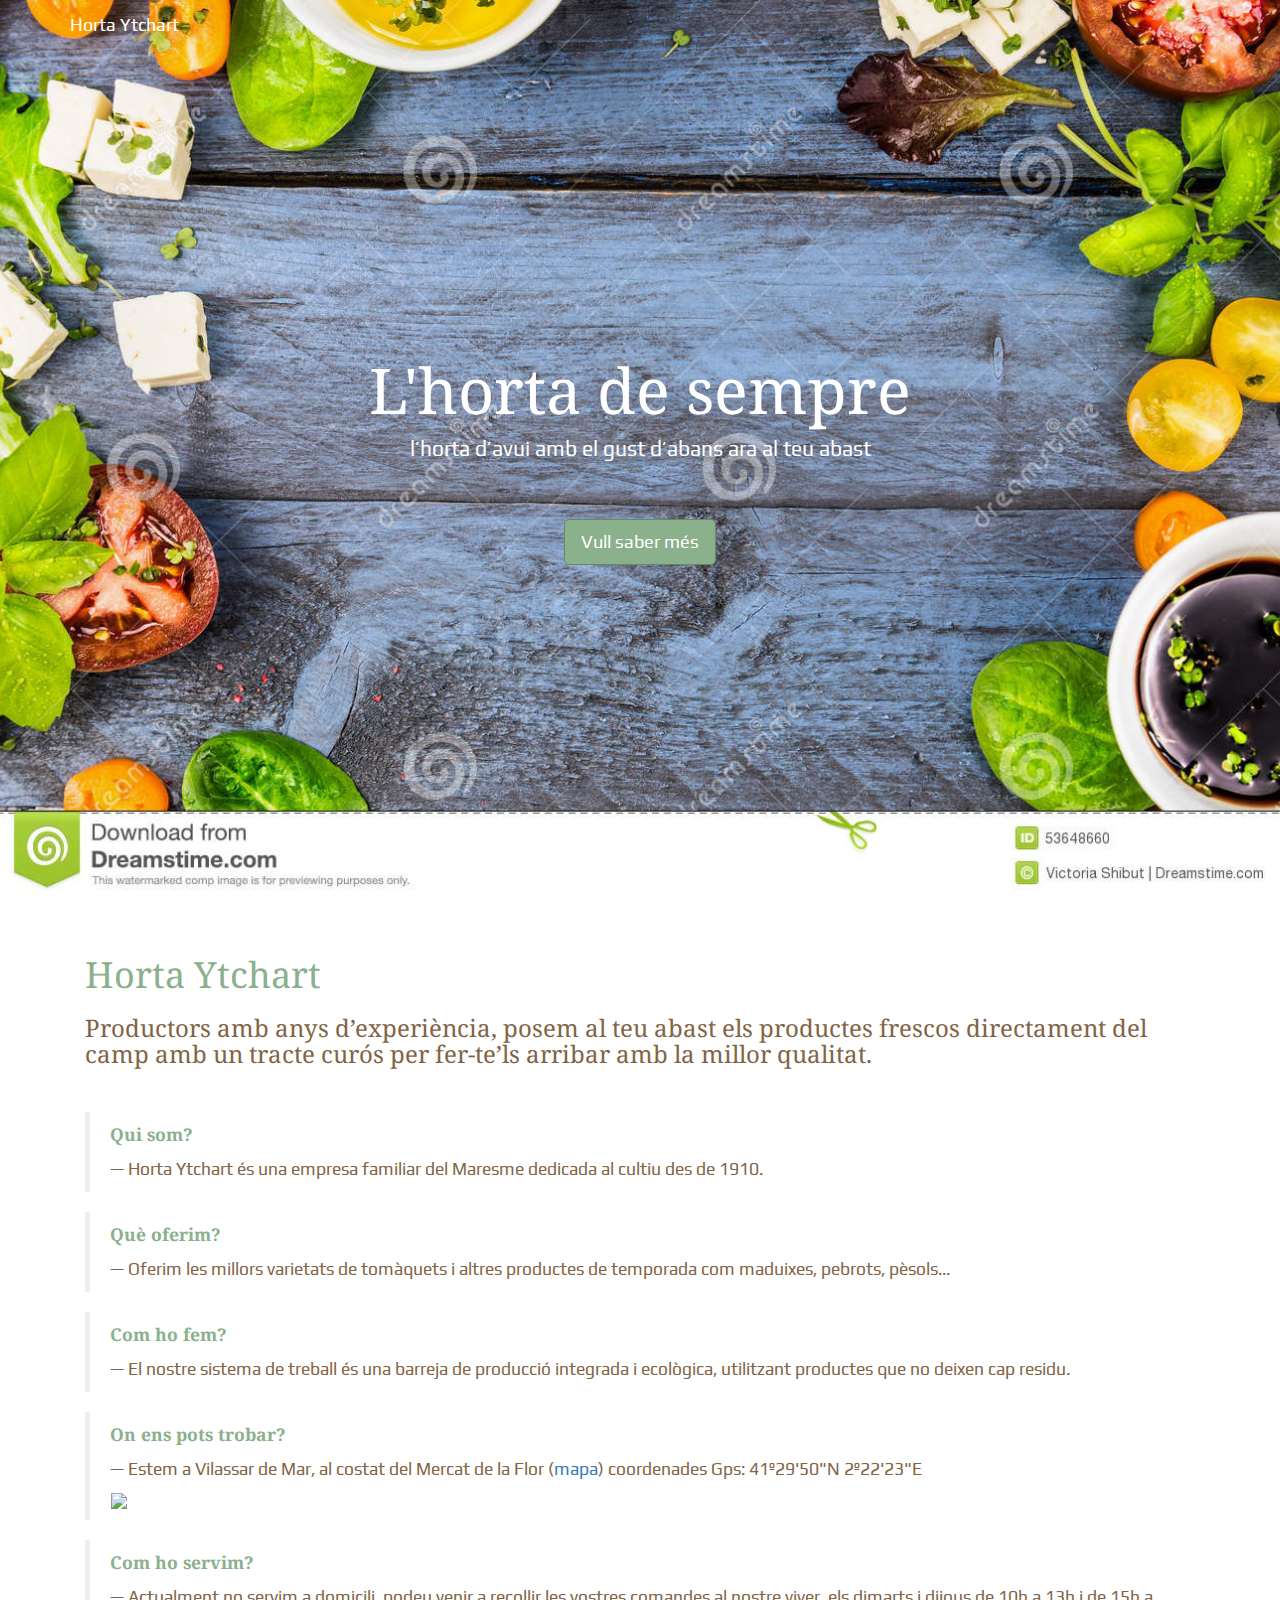
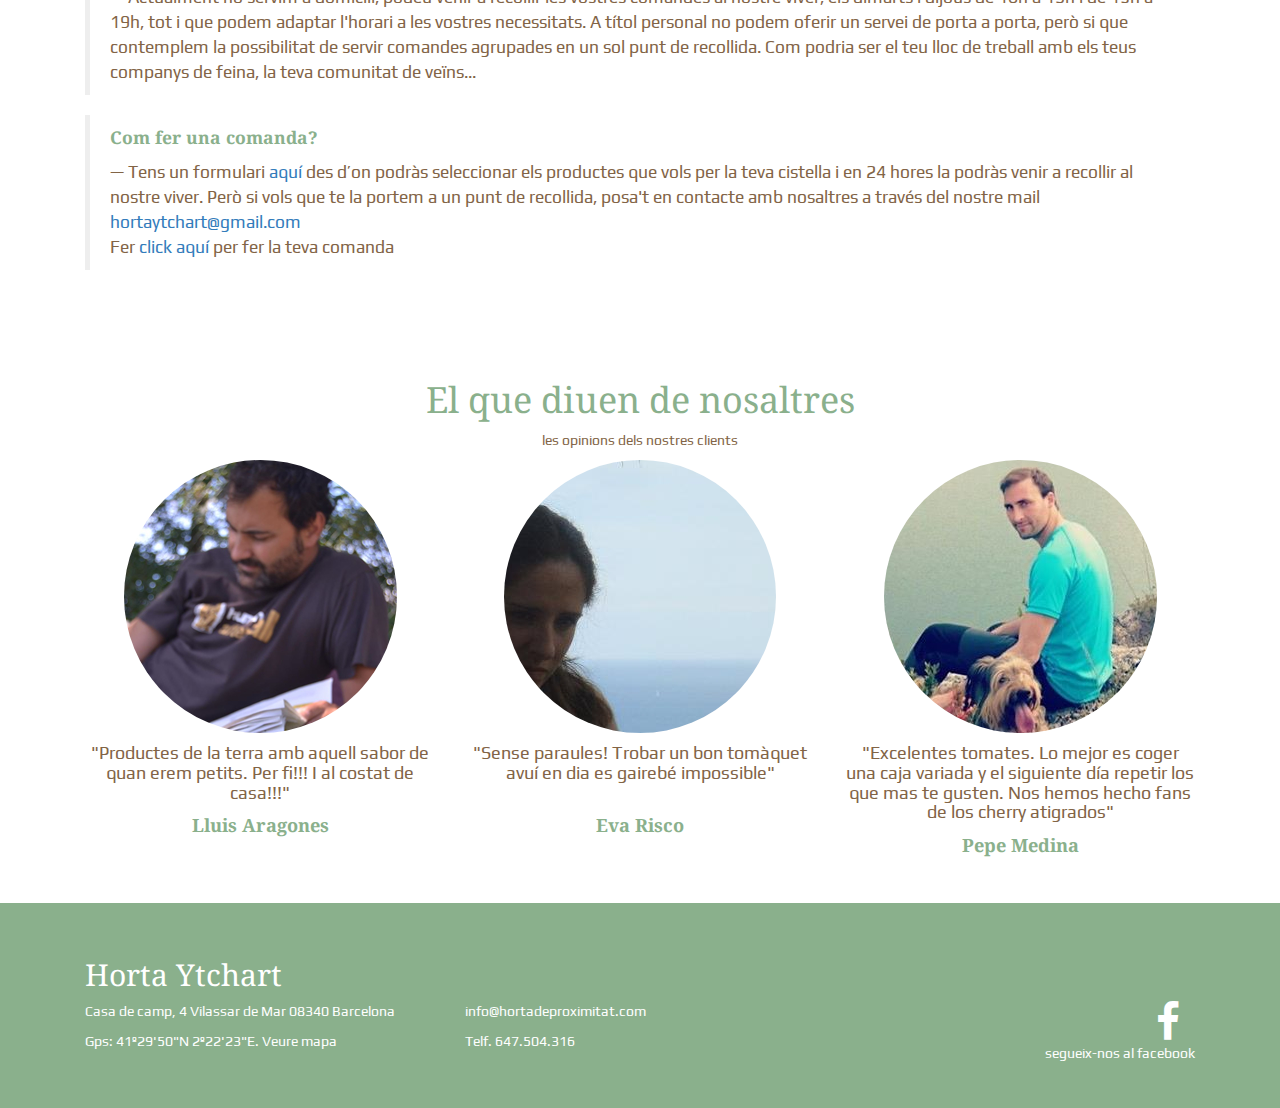
==== commit 833edea5: "versio idem formulari" ====
--- a/foto2.html
+++ b/foto2.html
@@ -76,24 +76,20 @@
                         </blockquote>
                         <blockquote>
                             <p class="text-primary">On ens pots trobar?</p>
-                            <footer class="text-secondary">Estem a Vilassar de Mar, al costat del Mercat de la Flor (mapa)
+                            <footer class="text-secondary">Estem a Vilassar de Mar, al costat del Mercat de la Flor (<a target="_blank" href="https://www.google.es/maps/place/41%C2%B029'49.5%22N+2%C2%B022'22.0%22E/@41.497071,2.372782,17z/data=!3m1!4b1!4m2!3m1!1s0x0:0x0!6m1!1e1">mapa</a>)
                                 coordenades Gps: 41º29'50"N 2º22'23"E</footer>
                             <p></p>
                             <p><img class="img-responsive img-border" src="http://maps.googleapis.com/maps/api/staticmap?center=41.4973226,2.3751155&size=500x150&zoom=15&sensor=false&markers=color:green%7C41.497071, 2.372782"></p>
                         </blockquote>
                         <blockquote>
-                            <p class="text-primary">On us puc trobar?</p>
-                            <footer class="text-secondary">Estem a Vilassar de Mar, al costat del mercat de la flor</footer>
-                        </blockquote>
-                        <blockquote>
                             <p class="text-primary">Com ho servim?</p>
-                            <footer class="text-secondary">Actualment no servim a domicili, podeu venir a recollir les vostres comandes al nostre viver, els dimarts i dijous de 10h a 13h i de 15h a 19h, tot i que ens podem adaptar l'horari a les vostres necessitats.
-                            A títol personal no podem oferir un servei de porta a porta, però si que contemplem la possibilitat de servir comandes agrupades en un sol punt de recollida. Com podria ser el teu lloc de treball amb els teus companys de feina, la teva comunitat de veïns...</footer>
+                            <footer class="text-secondary">Actualment no servim a domicili, podeu venir a recollir les vostres comandes al nostre viver, els dimarts i dijous de 10h a 13h i de 15h a 19h, tot i que podem adaptar l'horari a les vostres necessitats.
+                                A títol personal no podem oferir un servei de porta a porta, però si que contemplem la possibilitat de servir comandes agrupades en un sol punt de recollida. Com podria ser el teu lloc de treball amb els teus companys de feina, la teva comunitat de veïns...</footer>
                         </blockquote>
                         <blockquote>
                             <p class="text-primary">Com fer una comanda?</p>
-                            <footer class="text-secondary">Tens un formulari aquí (link) des d’on podràs seleccionar els productes que vols per la teva cistella i en 24 hores la podràs venir a recollir al nostre viver . Però si  vols que te la portem a un punt de recollida, poset en contacte amb nosaltres a través del nostre mail <a href="mailto:hortaytchart@gmail.com">hortaytchart@gmail.com</a><br />
-                                    Fer <a href="https://docs.google.com/forms/d/1Q_GiZpK_ImVSMBXjzvRGaan6HupAAx76veRMkPKtUK0/viewform?c=0&w=1&usp=mail_form_link">click aquí</a> per fer la teva comanda</footer>
+                            <footer class="text-secondary">Tens un formulari <a href="https://docs.google.com/forms/d/1Q_GiZpK_ImVSMBXjzvRGaan6HupAAx76veRMkPKtUK0/viewform?c=0&w=1&usp=mail_form_link">aquí</a> des d’on podràs seleccionar els productes que vols per la teva cistella i en 24 hores la podràs venir a recollir al nostre viver. Però si  vols que te la portem a un punt de recollida, posa't en contacte amb nosaltres a través del nostre mail <a href="mailto:hortaytchart@gmail.com">hortaytchart@gmail.com</a><br />
+                                Fer <a href="https://docs.google.com/forms/d/1Q_GiZpK_ImVSMBXjzvRGaan6HupAAx76veRMkPKtUK0/viewform?c=0&w=1&usp=mail_form_link">click aquí</a> per fer la teva comanda</footer>
                         </blockquote>
                     </div>
                 </div>
@@ -135,7 +131,7 @@
                     <div class="col-sm-4">
                         <h2 class="text-inverse">Horta Ytchart</h2>
                         <p class="text-inverse">Casa de camp, 4&nbsp;Vilassar de Mar 08340 Barcelona</p>
-                        <p class="text-inverse">Gps: 41º29'50"N 2º22'23"E. <a href="" class="text-inverse">Veure mapa</a></p>
+                        <p class="text-inverse">Gps: 41º29'50"N 2º22'23"E. <a target="_blank" href="https://www.google.es/maps/place/41%C2%B029'49.5%22N+2%C2%B022'22.0%22E/@41.497071,2.372782,17z/data=!3m1!4b1!4m2!3m1!1s0x0:0x0!6m1!1e1" class="text-inverse">Veure mapa</a></p>
                     </div>
                     <div class="col-sm-4">
                         <h2>&nbsp;</h2>
